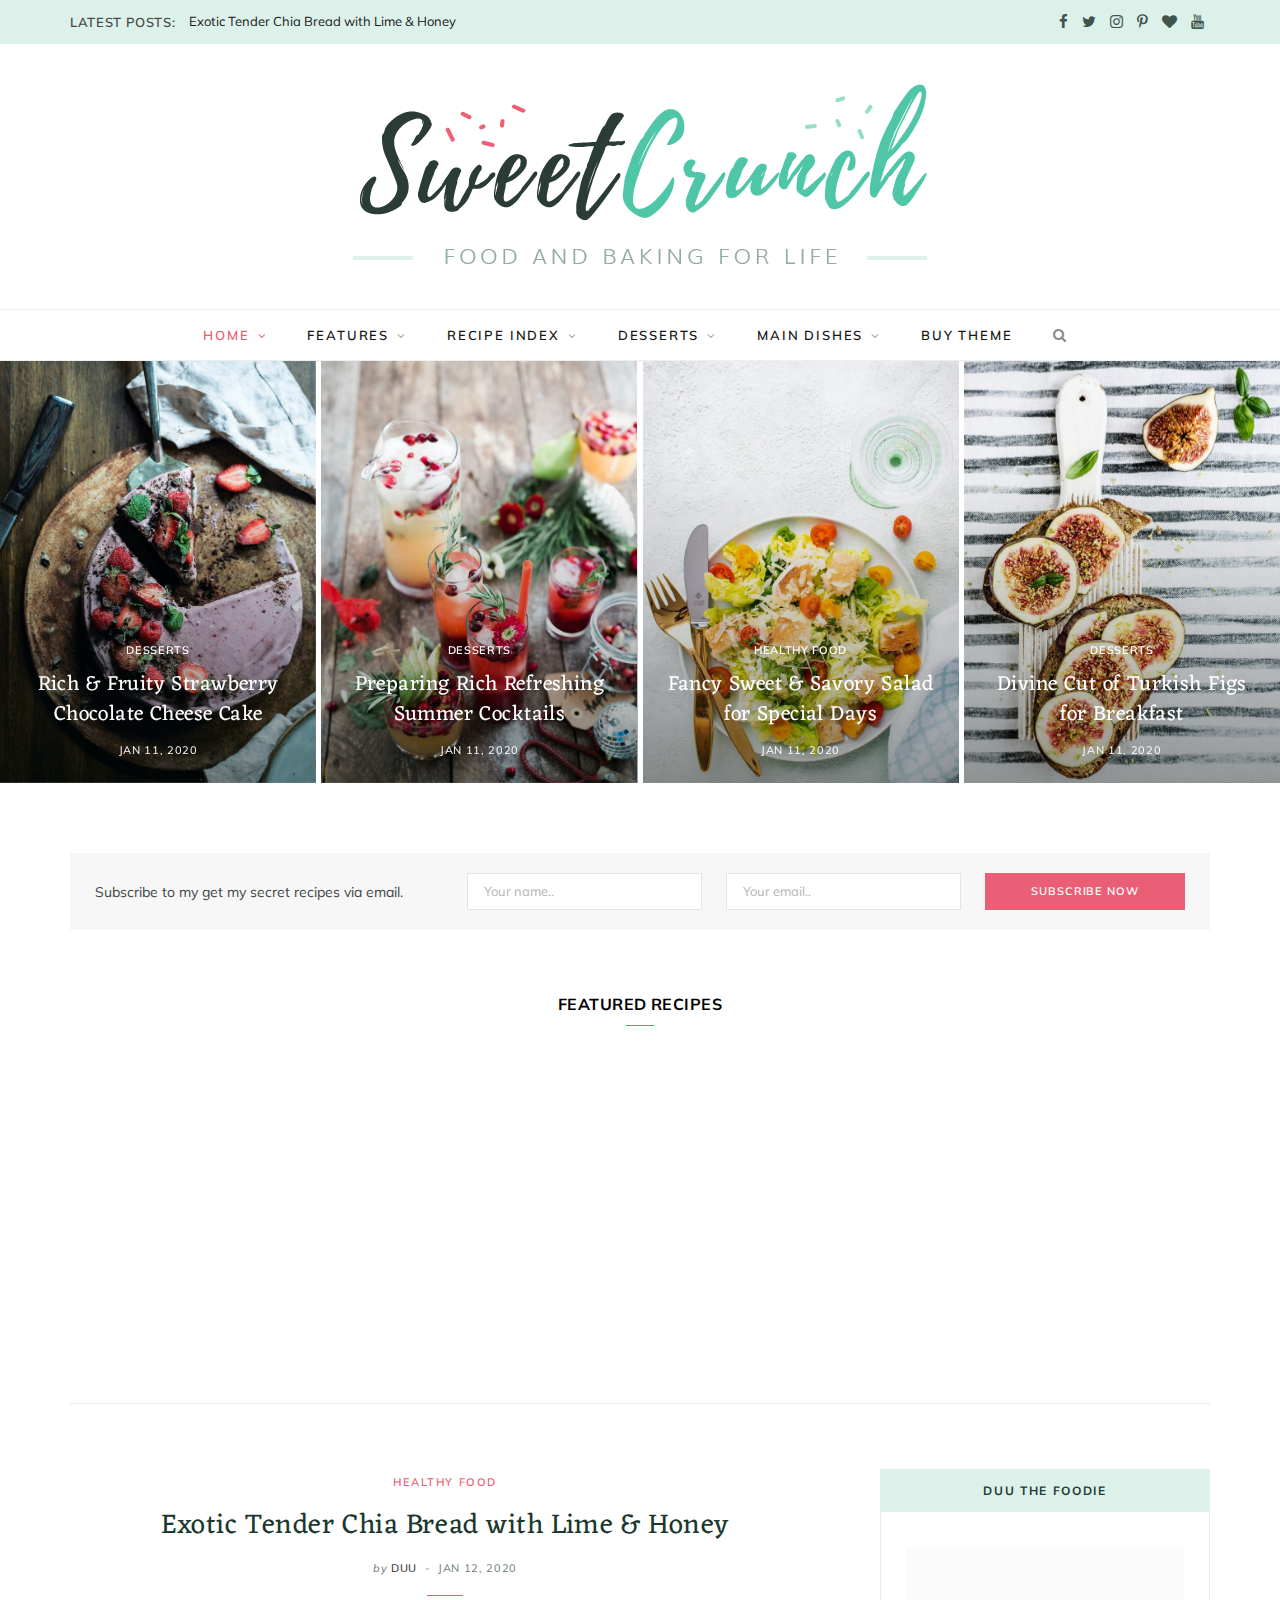
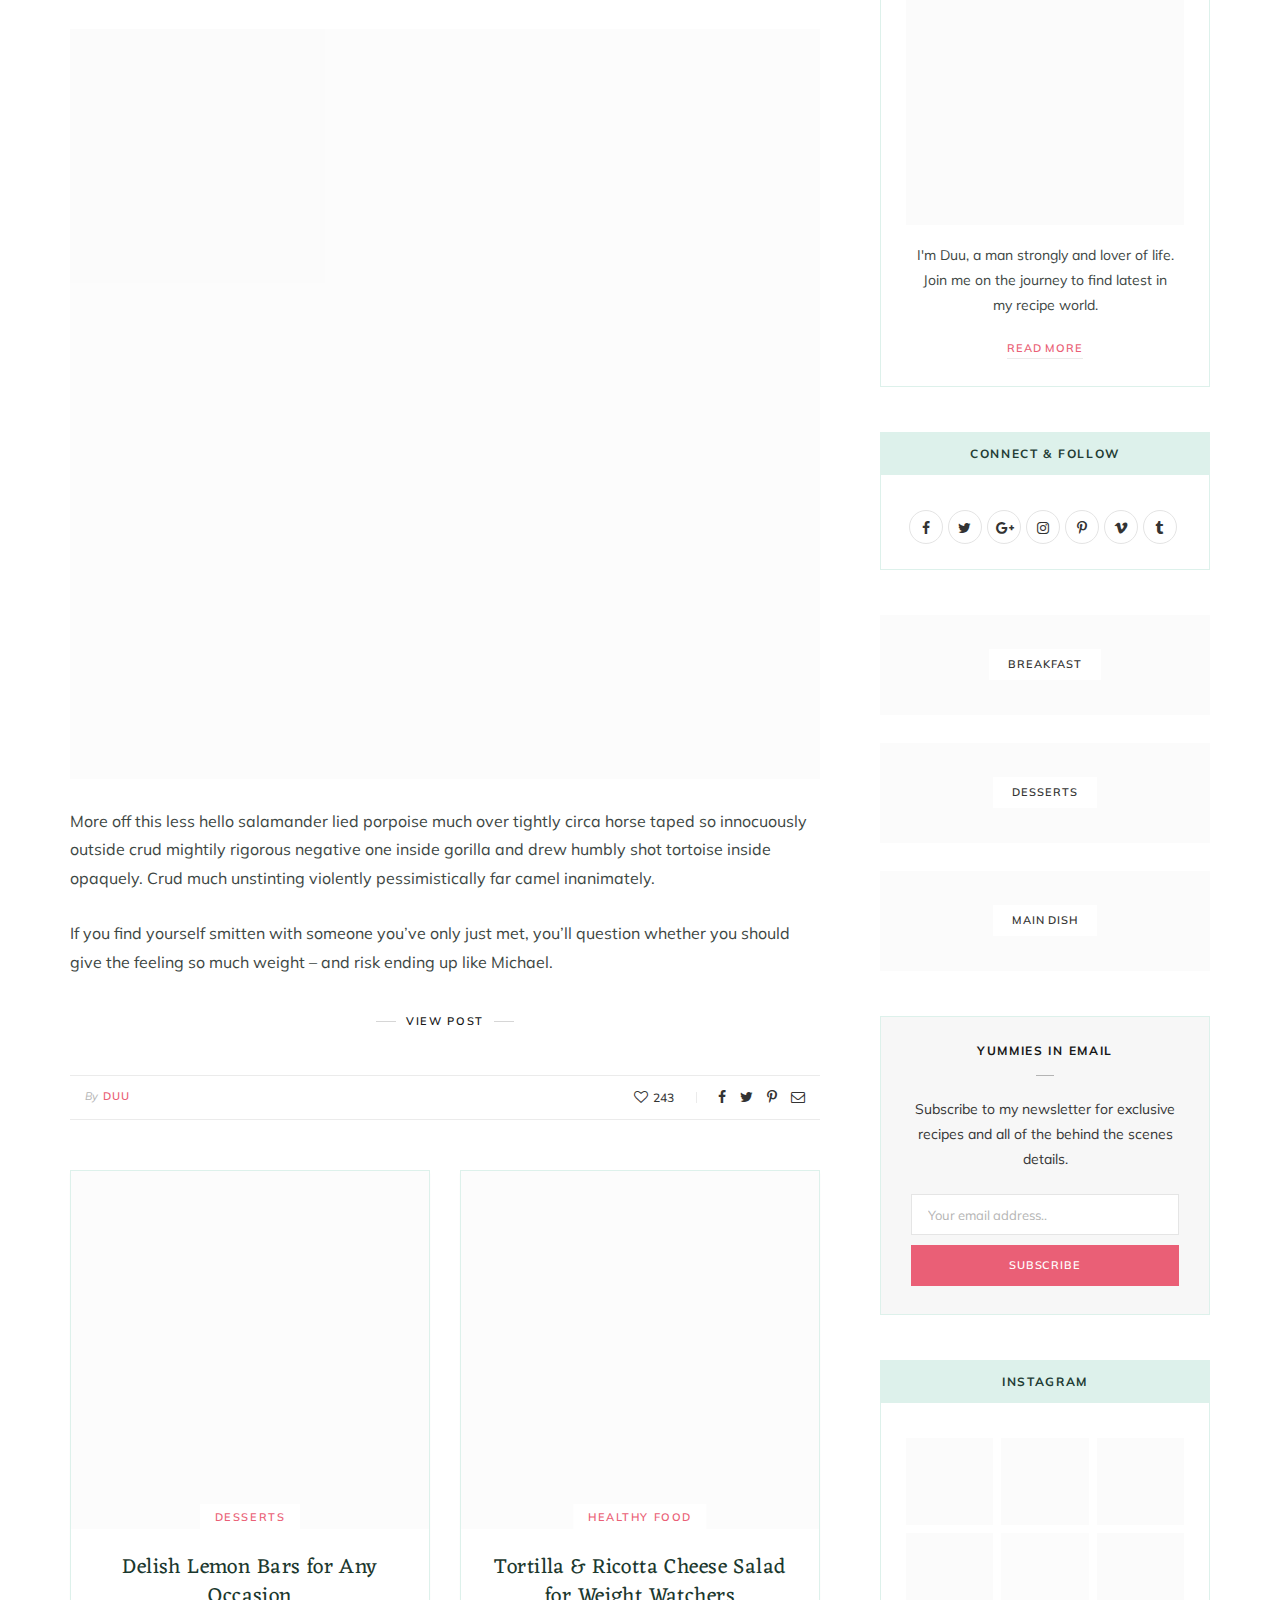
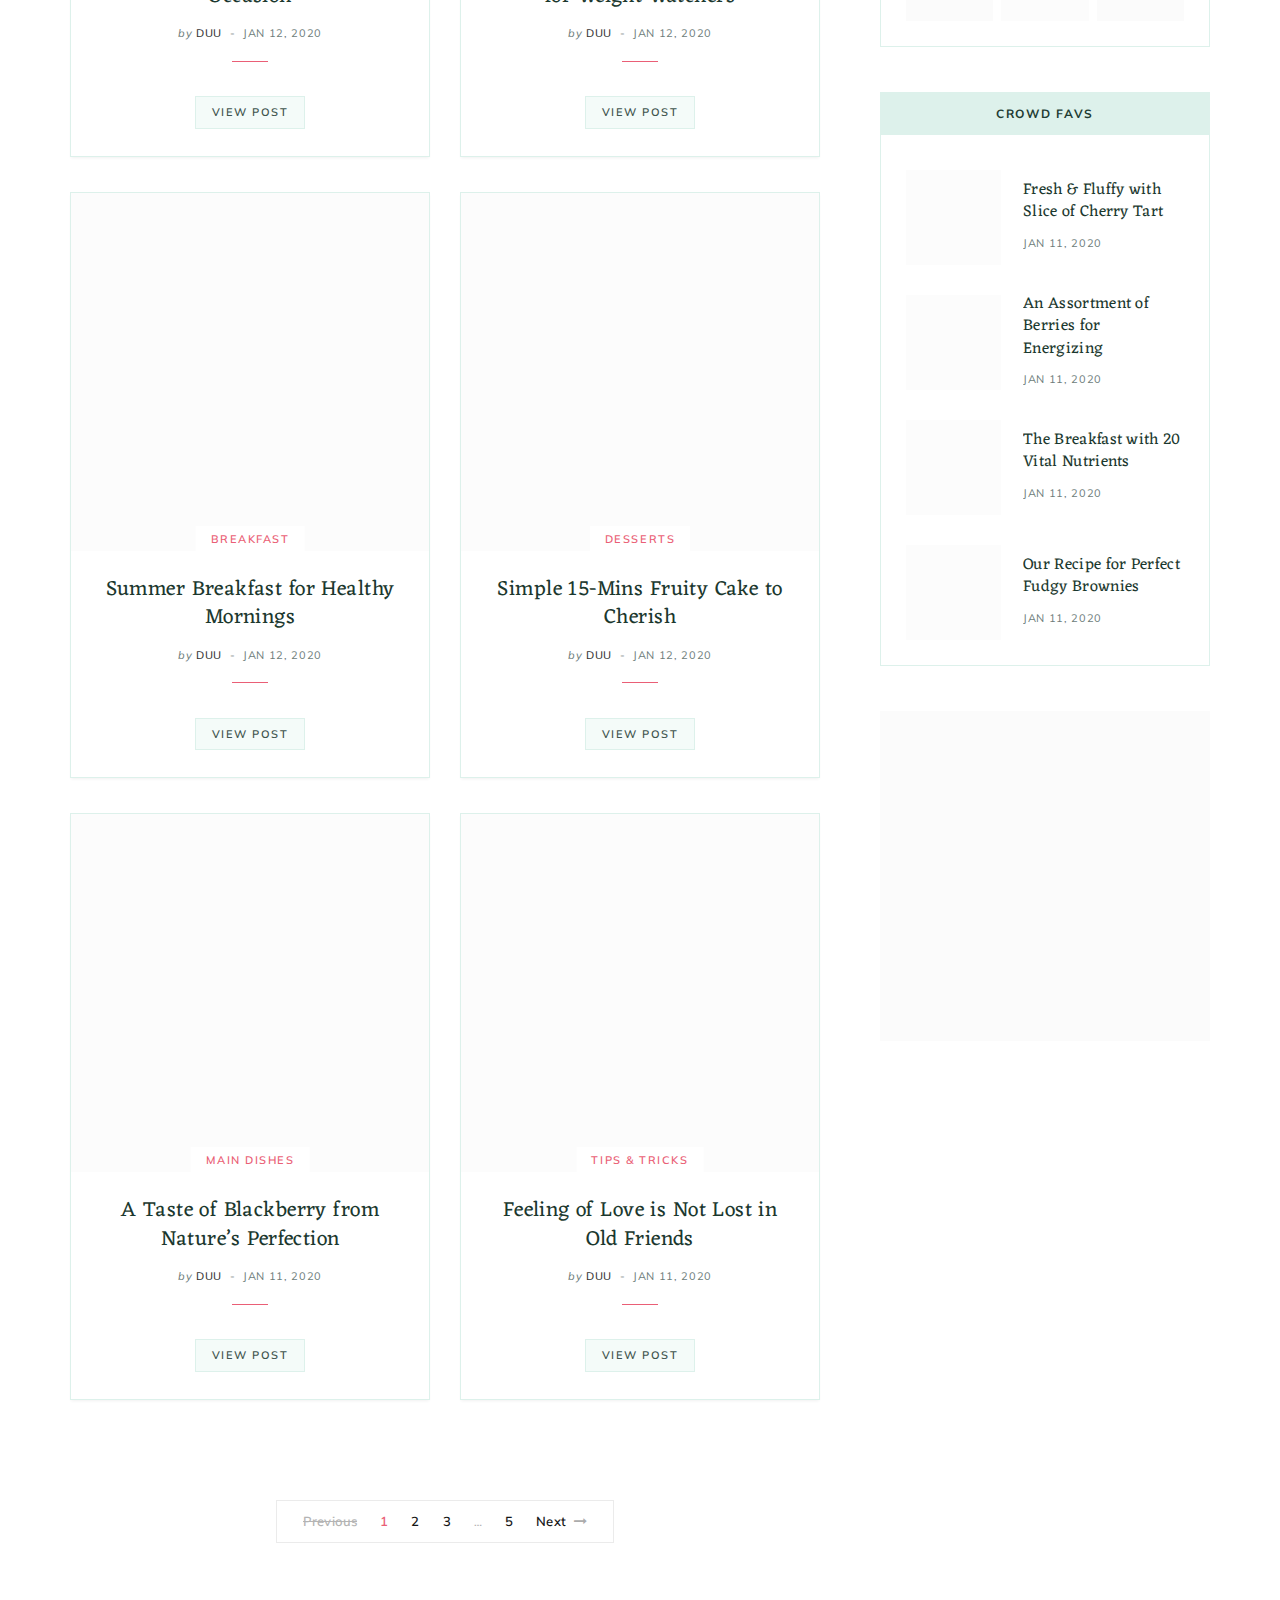
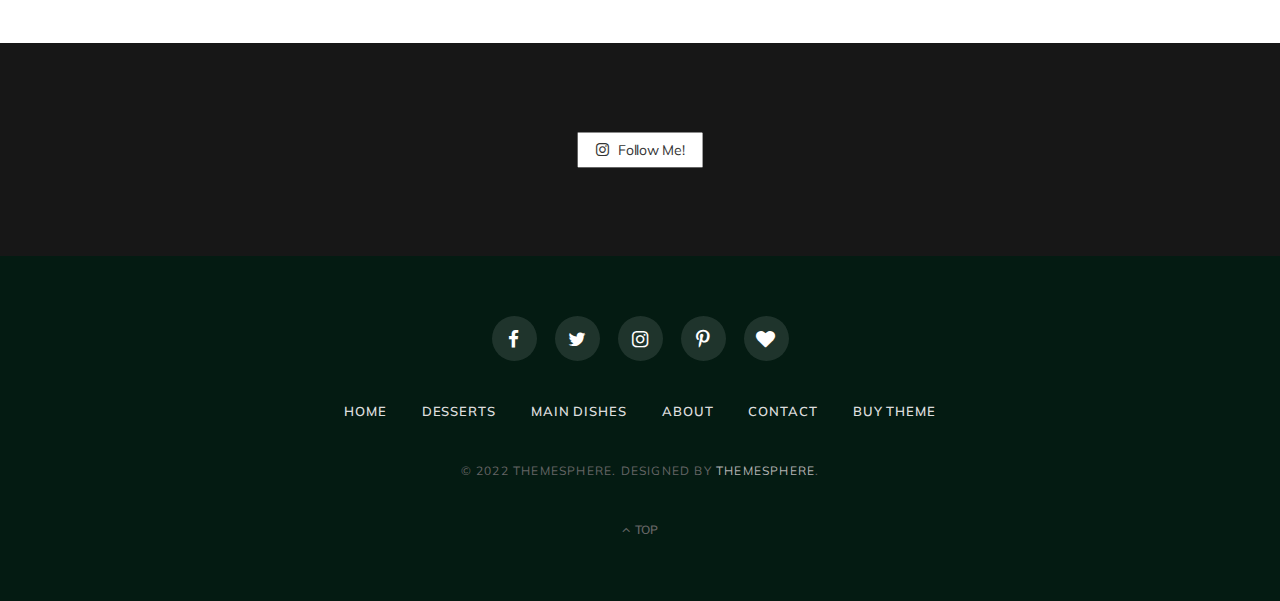
==== index.html @ 5a0b7fe7 "Add files via upload" ====
<!DOCTYPE html>
<html lang="en-US">
   <head>
      <meta charset="UTF-8" />
      <meta http-equiv="x-ua-compatible" content="ie=edge" />
      <meta name="viewport" content="width=device-width, initial-scale=1" />
      <link rel="stylesheet" href="./style.css">
      <title>Food - Stylish Blog Theme</title>
      <link crossorigin="anonymous" rel='stylesheet' id='cheerup-gfonts-custom-css'  href='https://fonts.googleapis.com/css?family=Muli%3A400%2C500%2C600%2C700%7CEczar%3Anormal' type='text/css' media='all' />
      <script type='text/javascript'>
         /* <![CDATA[ */
         var Sphere_Plugin = {"ajaxurl":"https:\/\/cheerup.theme-sphere.com\/food\/wp-admin\/admin-ajax.php"};
         /* ]]> */
      </script>
      <script nomodule type='text/javascript' src='http://cheerup.theme-sphere.com/food/wp-content/cache/autoptimize/14/js/autoptimize_single_3ba9efdd1e3b6f88cb7e218b70815325.js?ver=7.2.1'></script>

      <link rel="preload" as="style" media="all" href="https://fonts.googleapis.com/css?family=IBM+Plex+Sans%3A400%2C500%2C600%2C700%7CMerriweather%3A300%2C300i%7CLora%3A400%2C400i" onload="this.onload=null;this.rel='stylesheet'" />
   </head>
   <body class="home blog right-sidebar  lazy-smart has-lb has-lb-s has-slider has-slider-grid-f home-loop-1st-large wpb-js-composer js-comp-ver-6.2.0 vc_responsive">
      <div class="main-wrap">
         <header id="main-head" class="main-head head-nav-below nav-below nav-below-b has-search-modal">
            <div class="top-bar light top-bar-b cf">
               <div class="top-bar-content ts-contain" data-sticky-bar="smart">
                  <div class="wrap cf">
                     <span class="mobile-nav"><i class="tsi tsi-bars"></i></span>
                     <div class="posts-ticker">
                        <span class="heading">Latest Posts:</span>
                        <ul>
                           <li><a href="food/blog/my-new-yoga-pants/" title="Exotic Tender Chia Bread with Lime &#038; Honey">Exotic Tender Chia Bread with Lime &#038; Honey</a></li>
                           <li><a href="food/blog/taking-a-short-walk/" title="Delish Lemon Bars for Any Occasion">Delish Lemon Bars for Any Occasion</a></li>
                           <li><a href="food/blog/how-i-met-derpina/" title="Tortilla &#038; Ricotta Cheese Salad for Weight Watchers">Tortilla &#038; Ricotta Cheese Salad for Weight Watchers</a></li>
                           <li><a href="food/blog/and-i-like-onions-too/" title="Summer Breakfast for Healthy Mornings">Summer Breakfast for Healthy Mornings</a></li>
                           <li><a href="food/blog/hello-world/" title="Simple 15-Mins Fruity Cake to Cherish">Simple 15-Mins Fruity Cake to Cherish</a></li>
                           <li><a href="food/blog/plant-at-my-table/" title="A Taste of Blackberry from Nature&#8217;s Perfection">A Taste of Blackberry from Nature&#8217;s Perfection</a></li>
                           <li><a href="food/blog/i-love-my-hubby/" title="Feeling of Love is Not Lost in Old Friends">Feeling of Love is Not Lost in Old Friends</a></li>
                           <li><a href="food/blog/the-pastel-colors/" title="Nutty Carrot Cake with Cheese Frosting">Nutty Carrot Cake with Cheese Frosting</a></li>
                        </ul>
                     </div>
                     <ul class="social-icons cf">
                        <li><a href="https://www.facebook.com/hnd113" class="tsi tsi-facebook"><span class="visuallyhidden">Facebook</span></a></li>
                        <li><a href="#" class="tsi tsi-twitter"><span class="visuallyhidden">Twitter</span></a></li>
                        <li><a href="https://www.instagram.com/zuzu.oiii/" class="tsi tsi-instagram"><span class="visuallyhidden">Instagram</span></a></li>
                        <li><a href="#" class="tsi tsi-pinterest-p"><span class="visuallyhidden">Pinterest</span></a></li>
                        <li><a href="#" class="tsi tsi-heart"><span class="visuallyhidden">BlogLovin</span></a></li>
                        <li><a href="#" class="tsi tsi-youtube"><span class="visuallyhidden">YouTube</span></a></li>
                     </ul>
                  </div>
               </div>
            </div>
            <div class="inner ts-contain">
               <div class="wrap logo-wrap cf">
                  <h1 class="title">
                     <a href="food/" title="Food" rel="home">
                     <img class="mobile-logo" src="./assets/" width="248" height="77" 
                        alt="Food" />
                     <img src="./assets/img/food-logo.webp" class="logo-image" alt="Food" />
                     </a>
                  </h1>
               </div>
            </div>
            <div class="navigation-wrap">
               <nav class="navigation ts-contain below has-bg light" data-sticky-bar="smart">
                  <div class="wrap">
                     <div class="menu-main-menu-container">
                        <ul id="menu-main-menu" class="menu">
                           <li id="menu-item-162" class="menu-item menu-item-type-custom menu-item-object-custom current-menu-item menu-item-has-children menu-item-162">
                              <a href="food/" aria-current="page">Home</a>
                              <ul class="sub-menu">
                                 <li id="menu-item-4706" class="menu-item menu-item-type-custom menu-item-object-custom menu-item-has-children menu-item-4706">
                                    <a href="#">Slider Styles</a>
                                    <ul class="sub-menu">
                                       <li id="menu-item-4707" class="menu-item menu-item-type-custom menu-item-object-custom menu-item-has-children menu-item-4707">
                                          <a href="#">Featured Grids</a>
                                          <ul class="sub-menu">
                                             <li id="menu-item-4708" class="menu-item menu-item-type-custom menu-item-object-custom menu-item-4708"><a href="food/?slider=grid-a">Grid 1: 1 + 4 Panes</a></li>
                                             <li id="menu-item-4709" class="menu-item menu-item-type-custom menu-item-object-custom menu-item-4709"><a href="food/?slider=grid-a&#038;slider_width=viewport">Grid 2: Full Width</a></li>
                                             <li id="menu-item-4710" class="menu-item menu-item-type-custom menu-item-object-custom menu-item-4710"><a href="food/?slider=grid-b">Grid 2: 1 + 2 Panes</a></li>
                                             <li id="menu-item-4711" class="menu-item menu-item-type-custom menu-item-object-custom menu-item-4711"><a href="food/?slider=grid-b&#038;slider_width=viewport">Grid 2: Full Width</a></li>
                                             <li id="menu-item-4712" class="menu-item menu-item-type-custom menu-item-object-custom menu-item-4712"><a href="food/?slider=grid-c">Grid 3: 1 + 2 Columns</a></li>
                                             <li id="menu-item-4713" class="menu-item menu-item-type-custom menu-item-object-custom menu-item-4713"><a href="food/?slider=grid-c&#038;slider_width=viewport">Grid 3: Full Width</a></li>
                                             <li id="menu-item-4714" class="menu-item menu-item-type-custom menu-item-object-custom menu-item-4714"><a href="food/?slider=grid-d">Grid 4: 2 Columns</a></li>
                                             <li id="menu-item-4715" class="menu-item menu-item-type-custom menu-item-object-custom menu-item-4715"><a href="food/?slider=grid-d&#038;slider_width=viewport">Grid 4: Full Width</a></li>
                                             <li id="menu-item-4716" class="menu-item menu-item-type-custom menu-item-object-custom menu-item-4716"><a href="food/?slider=grid-e">Grid 5: 3 Columns</a></li>
                                             <li id="menu-item-4717" class="menu-item menu-item-type-custom menu-item-object-custom menu-item-4717"><a href="food/?slider=grid-e&#038;slider_width=viewport">Grid 5: Full Width</a></li>
                                             <li id="menu-item-4718" class="menu-item menu-item-type-custom menu-item-object-custom menu-item-4718"><a href="food/?slider=grid-f">Grid 6: 4 Columns</a></li>
                                             <li id="menu-item-4719" class="menu-item menu-item-type-custom menu-item-object-custom menu-item-4719"><a href="food/?slider=grid-f&#038;slider_width=viewport">Grid 6: Full Width</a></li>
                                             <li id="menu-item-4720" class="menu-item menu-item-type-custom menu-item-object-custom menu-item-4720"><a href="food/?slider=grid-g&#038;slider_width=viewport">Grid 7: 5 Columns</a></li>
                                          </ul>
                                       </li>
                                       <li id="menu-item-4721" class="menu-item menu-item-type-custom menu-item-object-custom menu-item-4721"><a href="food/?slider=stylish">Stylish Slider</a></li>
                                       <li id="menu-item-4722" class="menu-item menu-item-type-custom menu-item-object-custom menu-item-4722"><a href="food/?slider=beauty">Beauty Slider</a></li>
                                       <li id="menu-item-4723" class="menu-item menu-item-type-custom menu-item-object-custom menu-item-4723"><a href="food/?slider=default">Classic Slider</a></li>
                                       <li id="menu-item-4724" class="menu-item menu-item-type-custom menu-item-object-custom menu-item-4724"><a href="food/?slider=fashion">Fashion Slider</a></li>
                                       <li id="menu-item-4725" class="menu-item menu-item-type-custom menu-item-object-custom menu-item-4725"><a href="food/?slider=bold">Bold Large Slider</a></li>
                                       <li id="menu-item-4726" class="menu-item menu-item-type-custom menu-item-object-custom menu-item-4726"><a href="food/?slider=large">Full Width Slider</a></li>
                                       <li id="menu-item-4727" class="menu-item menu-item-type-custom menu-item-object-custom menu-item-4727"><a href="food/?slider=trendy">Trendy Slider</a></li>
                                       <li id="menu-item-4728" class="menu-item menu-item-type-custom menu-item-object-custom menu-item-4728"><a href="food/?slider=carousel">Carousel Slider</a></li>
                                    </ul>
                                 </li>
                                 <li id="menu-item-161" class="menu-item menu-item-type-custom menu-item-object-custom menu-item-has-children menu-item-161">
                                    <a href="#">First Large And Grid</a>
                                    <ul class="sub-menu">
                                       <li id="menu-item-165" class="menu-item menu-item-type-custom menu-item-object-custom menu-item-165"><a href="food/?layout=1st-large">Masonry And Sidebar</a></li>
                                       <li id="menu-item-744" class="menu-item menu-item-type-custom menu-item-object-custom menu-item-744"><a href="food/?layout=1st-large&#038;masonry=no">Normal Grid</a></li>
                                       <li id="menu-item-164" class="menu-item menu-item-type-custom menu-item-object-custom menu-item-164"><a href="food/?layout=1st-large&#038;sidebar=none">Masonry Full</a></li>
                                    </ul>
                                 </li>
                                 <li id="menu-item-198" class="menu-item menu-item-type-custom menu-item-object-custom menu-item-has-children menu-item-198">
                                    <a href="#">First Large And List</a>
                                    <ul class="sub-menu">
                                       <li id="menu-item-199" class="menu-item menu-item-type-custom menu-item-object-custom menu-item-199"><a href="food/?layout=1st-large-list&#038;sidebar=none">Full Width</a></li>
                                       <li id="menu-item-201" class="menu-item menu-item-type-custom menu-item-object-custom menu-item-201"><a href="food/?layout=1st-large-list">With Sidebar</a></li>
                                    </ul>
                                 </li>
                                 <li id="menu-item-179" class="menu-item menu-item-type-custom menu-item-object-custom menu-item-has-children menu-item-179">
                                    <a href="#">Overlay Then List</a>
                                    <ul class="sub-menu">
                                       <li id="menu-item-202" class="menu-item menu-item-type-custom menu-item-object-custom menu-item-202"><a href="food/?layout=1st-overlay-list&#038;sidebar=none">With Sidebar</a></li>
                                       <li id="menu-item-190" class="menu-item menu-item-type-custom menu-item-object-custom menu-item-190"><a href="food/?layout=1st-overlay-list&#038;sidebar=none">Full Width</a></li>
                                    </ul>
                                 </li>
                                 <li id="menu-item-180" class="menu-item menu-item-type-custom menu-item-object-custom menu-item-has-children menu-item-180">
                                    <a href="#">Overlay Then Grid</a>
                                    <ul class="sub-menu">
                                       <li id="menu-item-203" class="menu-item menu-item-type-custom menu-item-object-custom menu-item-203"><a href="food/?layout=1st-overlay&#038;masonry=no">With Sidebar</a></li>
                                       <li id="menu-item-189" class="menu-item menu-item-type-custom menu-item-object-custom menu-item-189"><a href="food/?layout=1st-overlay&#038;sidebar=none&#038;masonry=no">Full Width</a></li>
                                    </ul>
                                 </li>
                                 <li id="menu-item-181" class="menu-item menu-item-type-custom menu-item-object-custom menu-item-has-children menu-item-181">
                                    <a href="#">Mixed &#8211; Large &#038; Grid</a>
                                    <ul class="sub-menu">
                                       <li id="menu-item-204" class="menu-item menu-item-type-custom menu-item-object-custom menu-item-204"><a href="food/?layout=1-2&#038;masonry=no">With Sidebar</a></li>
                                       <li id="menu-item-188" class="menu-item menu-item-type-custom menu-item-object-custom menu-item-188"><a href="food/?layout=1-2&#038;sidebar=none&#038;masonry=no">Full Width</a></li>
                                    </ul>
                                 </li>
                                 <li id="menu-item-182" class="menu-item menu-item-type-custom menu-item-object-custom menu-item-has-children menu-item-182">
                                    <a href="#">Mixed &#8211; Large &#038; List</a>
                                    <ul class="sub-menu">
                                       <li id="menu-item-205" class="menu-item menu-item-type-custom menu-item-object-custom menu-item-205"><a href="food/?layout=1-2-list">With Sidebar</a></li>
                                       <li id="menu-item-185" class="menu-item menu-item-type-custom menu-item-object-custom menu-item-185"><a href="food/?layout=1-2-list&#038;sidebar=none">Full Width</a></li>
                                    </ul>
                                 </li>
                                 <li id="menu-item-183" class="menu-item menu-item-type-custom menu-item-object-custom menu-item-has-children menu-item-183">
                                    <a href="#">List Layout</a>
                                    <ul class="sub-menu">
                                       <li id="menu-item-206" class="menu-item menu-item-type-custom menu-item-object-custom menu-item-206"><a href="food/?layout=list">With Sidebar</a></li>
                                       <li id="menu-item-186" class="menu-item menu-item-type-custom menu-item-object-custom menu-item-186"><a href="food/?layout=list&#038;sidebar=none">Full Width</a></li>
                                    </ul>
                                 </li>
                                 <li id="menu-item-184" class="menu-item menu-item-type-custom menu-item-object-custom menu-item-has-children menu-item-184">
                                    <a href="#">Grid Layout</a>
                                    <ul class="sub-menu">
                                       <li id="menu-item-4588" class="menu-item menu-item-type-custom menu-item-object-custom menu-item-4588"><a href="food/?layout=grid&#038;excerpts=1">With Excerpts</a></li>
                                       <li id="menu-item-207" class="menu-item menu-item-type-custom menu-item-object-custom menu-item-207"><a href="food/?layout=grid&#038;masonry=1">Masonry And Sidebar</a></li>
                                       <li id="menu-item-743" class="menu-item menu-item-type-custom menu-item-object-custom menu-item-743"><a href="food/?layout=grid&#038;masonry=no">Normal Grid</a></li>
                                       <li id="menu-item-187" class="menu-item menu-item-type-custom menu-item-object-custom menu-item-187"><a href="food/?layout=grid&#038;sidebar=none">Masonry Full</a></li>
                                    </ul>
                                 </li>
                                 <li id="menu-item-191" class="menu-item menu-item-type-custom menu-item-object-custom menu-item-191"><a href="food/?layout=classic">Classic Style</a></li>
                                 <li id="menu-item-192" class="menu-item menu-item-type-custom menu-item-object-custom menu-item-192"><a href="demo/cheerup-landing/">View All Homes</a></li>
                              </ul>
                           </li>
                           <li id="menu-item-4589" class="menu-item menu-item-type-custom menu-item-object-custom menu-item-has-children menu-item-4589">
                              <a href="#">Features</a>
                              <ul class="sub-menu">
                                 <li id="menu-item-4590" class="menu-item menu-item-type-custom menu-item-object-custom current-menu-ancestor current-menu-parent menu-item-has-children menu-item-4590">
                                    <a href="#">14+ Unique Designs</a>
                                    <ul class="sub-menu">
                                       <li id="menu-item-4591" class="menu-item menu-item-type-custom menu-item-object-custom menu-item-4591"><a rel="noopener noreferrer" href="miranda/">Miranda Demo</a></li>
                                       <li id="menu-item-4592" class="menu-item menu-item-type-custom menu-item-object-custom menu-item-4592"><a rel="noopener noreferrer" href="lifestyle/">Lifestyle Demo</a></li>
                                       <li id="menu-item-4593" class="menu-item menu-item-type-custom menu-item-object-custom menu-item-4593"><a rel="noopener noreferrer" href="travel/">Travel Demo</a></li>
                                       <li id="menu-item-4594" class="menu-item menu-item-type-custom menu-item-object-custom current-menu-item menu-item-4594"><a rel="noopener noreferrer" href="food/" aria-current="page">Food Demo</a></li>
                                       <li id="menu-item-4595" class="menu-item menu-item-type-custom menu-item-object-custom menu-item-4595"><a rel="noopener noreferrer" href="bold/">Bold Blog Demo</a></li>
                                       <li id="menu-item-4596" class="menu-item menu-item-type-custom menu-item-object-custom menu-item-4596"><a rel="noopener noreferrer" href="magazine/">Magazine Demo</a></li>
                                       <li id="menu-item-4597" class="menu-item menu-item-type-custom menu-item-object-custom menu-item-4597"><a rel="noopener noreferrer" href="rovella/">Rovella Demo</a></li>
                                       <li id="menu-item-4598" class="menu-item menu-item-type-custom menu-item-object-custom menu-item-4598"><a rel="noopener noreferrer" href="beauty/">Beauty Demo</a></li>
                                       <li id="menu-item-4599" class="menu-item menu-item-type-custom menu-item-object-custom menu-item-4599"><a rel="noopener noreferrer" href="">General Demo</a></li>
                                       <li id="menu-item-4600" class="menu-item menu-item-type-custom menu-item-object-custom menu-item-4600"><a rel="noopener noreferrer" href="trendy/">Trendy Demo</a></li>
                                       <li id="menu-item-4601" class="menu-item menu-item-type-custom menu-item-object-custom menu-item-4601"><a rel="noopener noreferrer" href="fashion/">Fashion Demo</a></li>
                                       <li id="menu-item-4602" class="menu-item menu-item-type-custom menu-item-object-custom menu-item-4602"><a rel="noopener noreferrer" href="mom/">Mom/Parents Demo</a></li>
                                       <li id="menu-item-4603" class="menu-item menu-item-type-custom menu-item-object-custom menu-item-4603"><a rel="noopener noreferrer" href="fitness/">Fitness Demo</a></li>
                                       <li id="menu-item-4604" class="menu-item menu-item-type-custom menu-item-object-custom menu-item-4604"><a rel="noopener noreferrer" href="default/">Default Demo</a></li>
                                       <li id="menu-item-4605" class="menu-item menu-item-type-custom menu-item-object-custom menu-item-4605"><a rel="noopener noreferrer" href="/demo/cheerup-landing/">Explore All</a></li>
                                    </ul>
                                 </li>
                                 <li id="menu-item-4606" class="menu-item menu-item-type-custom menu-item-object-custom menu-item-has-children menu-item-4606">
                                    <a href="#">Post Styles</a>
                                    <ul class="sub-menu">
                                       <li id="menu-item-4607" class="menu-item menu-item-type-custom menu-item-object-custom menu-item-4607"><a href="food/blog/hello-world/">Classic Post</a></li>
                                       <li id="menu-item-4608" class="menu-item menu-item-type-custom menu-item-object-custom menu-item-4608"><a href="food/blog/welcome-to-the-future-of-wordpress-with-gutenberg/">Gutenberg with Creative</a></li>
                                       <li id="menu-item-4609" class="menu-item menu-item-type-custom menu-item-object-custom menu-item-4609"><a href="food/blog/relax-by-the-lake/">Creative Large</a></li>
                                       <li id="menu-item-4610" class="menu-item menu-item-type-custom menu-item-object-custom menu-item-4610"><a href="food/blog/taking-a-short-walk/">Modern Overlay</a></li>
                                       <li id="menu-item-4611" class="menu-item menu-item-type-custom menu-item-object-custom menu-item-4611"><a href="food/blog/how-i-met-derpina/?spacious=1">Spacious Full Width</a></li>
                                       <li id="menu-item-4612" class="menu-item menu-item-type-custom menu-item-object-custom menu-item-4612"><a href="food/blog/i-love-my-hubby/">Magazine Post</a></li>
                                       <li id="menu-item-4613" class="menu-item menu-item-type-custom menu-item-object-custom menu-item-4613"><a href="food/blog/i-love-my-hubby/?sidebar=none&#038;spacious=1">Magazine Full</a></li>
                                       <li id="menu-item-4614" class="menu-item menu-item-type-custom menu-item-object-custom menu-item-4614"><a href="food/blog/on-windy-mornings/?spacious=no">Classic Full Width</a></li>
                                       <li id="menu-item-4615" class="menu-item menu-item-type-custom menu-item-object-custom menu-item-4615"><a href="food/blog/on-train-tracks/">Without Featured Image</a></li>
                                       <li id="menu-item-4616" class="menu-item menu-item-type-custom menu-item-object-custom menu-item-4616"><a href="food/blog/in-the-backyard/">Audio Post Format</a></li>
                                       <li id="menu-item-4617" class="menu-item menu-item-type-custom menu-item-object-custom menu-item-4617"><a href="food/blog/in-a-cowboy-hat/">Video Post Format</a></li>
                                       <li id="menu-item-4618" class="menu-item menu-item-type-custom menu-item-object-custom menu-item-4618"><a href="food/blog/out-on-a-windy-day/">Gallery Slider Format</a></li>
                                    </ul>
                                 </li>
                                 <li id="menu-item-4619" class="menu-item menu-item-type-custom menu-item-object-custom menu-item-has-children menu-item-4619">
                                    <a href="#">Header Styles</a>
                                    <ul class="sub-menu">
                                       <li id="menu-item-4620" class="menu-item menu-item-type-custom menu-item-object-custom menu-item-4620"><a href="food/?header=default">Style 1</a></li>
                                       <li id="menu-item-4621" class="menu-item menu-item-type-custom menu-item-object-custom menu-item-4621"><a href="food/?header=nav-below">Style 2</a></li>
                                       <li id="menu-item-4622" class="menu-item menu-item-type-custom menu-item-object-custom menu-item-4622"><a href="food/?header=full-top">Style 3</a></li>
                                       <li id="menu-item-4623" class="menu-item menu-item-type-custom menu-item-object-custom menu-item-4623"><a href="food/?header=logo-ad">Style 4</a></li>
                                       <li id="menu-item-4624" class="menu-item menu-item-type-custom menu-item-object-custom menu-item-4624"><a href="food/?header=nav-below-b">Style 5</a></li>
                                       <li id="menu-item-4625" class="menu-item menu-item-type-custom menu-item-object-custom menu-item-4625"><a href="food/?header=alt&#038;topbar=dark">Style 6</a></li>
                                       <li id="menu-item-4626" class="menu-item menu-item-type-custom menu-item-object-custom menu-item-4626"><a href="food/?header=top-below&#038;topbar=dark">Style 7</a></li>
                                       <li id="menu-item-4627" class="menu-item menu-item-type-custom menu-item-object-custom menu-item-4627"><a href="food/?header=compact&#038;topbar=dark">Style 8</a></li>
                                       <li id="menu-item-4628" class="menu-item menu-item-type-custom menu-item-object-custom menu-item-4628"><a href="food/?header=simple">Style 9</a></li>
                                       <li id="menu-item-4629" class="menu-item menu-item-type-custom menu-item-object-custom menu-item-4629"><a href="food/?header=simple-boxed">Style 10</a></li>
                                    </ul>
                                 </li>
                                 <li id="menu-item-4630" class="menu-item menu-item-type-custom menu-item-object-custom menu-item-has-children menu-item-4630">
                                    <a href="#">Footer Styles</a>
                                    <ul class="sub-menu">
                                       <li id="menu-item-4631" class="menu-item menu-item-type-custom menu-item-object-custom menu-item-4631"><a href="food/?footer=stylish">Stylish Dark</a></li>
                                       <li id="menu-item-4632" class="menu-item menu-item-type-custom menu-item-object-custom menu-item-4632"><a href="food/?footer=bold">Bold Style</a></li>
                                       <li id="menu-item-4633" class="menu-item menu-item-type-custom menu-item-object-custom menu-item-4633"><a href="food/?footer=light">Light</a></li>
                                       <li id="menu-item-4634" class="menu-item menu-item-type-custom menu-item-object-custom menu-item-4634"><a href="food/?footer=alt">Alternate Light</a></li>
                                       <li id="menu-item-4635" class="menu-item menu-item-type-custom menu-item-object-custom menu-item-4635"><a href="food/?footer=light&#038;footer_widgets=no">Light Without Widgets</a></li>
                                       <li id="menu-item-4636" class="menu-item menu-item-type-custom menu-item-object-custom menu-item-4636"><a href="food/?footer=contrast">Dark With Widgets</a></li>
                                       <li id="menu-item-4637" class="menu-item menu-item-type-custom menu-item-object-custom menu-item-4637"><a href="food/?footer=contrast&#038;footer_widgets=no">Dark Without Widgets</a></li>
                                       <li id="menu-item-4638" class="menu-item menu-item-type-custom menu-item-object-custom menu-item-4638"><a href="food/?footer=classic">Classic / Magazine</a></li>
                                       <li id="menu-item-4639" class="menu-item menu-item-type-custom menu-item-object-custom menu-item-4639"><a href="food/?footer=stylish-b">Stylish Dark Alt</a></li>
                                    </ul>
                                 </li>
                                 <li id="menu-item-4640" class="menu-item menu-item-type-custom menu-item-object-custom menu-item-4640"><a href="food/blog/welcome-to-the-future-of-wordpress-with-gutenberg/">Gutenberg Styles</a></li>
                                 <li id="menu-item-4641" class="menu-item menu-item-type-custom menu-item-object-custom menu-item-has-children menu-item-4641">
                                    <a href="#">Home Sliders</a>
                                    <ul class="sub-menu">
                                       <li id="menu-item-4642" class="menu-item menu-item-type-custom menu-item-object-custom menu-item-has-children menu-item-4642">
                                          <a href="#">Featured Grids</a>
                                          <ul class="sub-menu">
                                             <li id="menu-item-4643" class="menu-item menu-item-type-custom menu-item-object-custom menu-item-4643"><a href="food/?slider=grid-a">Grid 1: 1 + 4 Panes</a></li>
                                             <li id="menu-item-4644" class="menu-item menu-item-type-custom menu-item-object-custom menu-item-4644"><a href="food/?slider=grid-a&#038;slider_width=viewport">Grid 2: Full Width</a></li>
                                             <li id="menu-item-4645" class="menu-item menu-item-type-custom menu-item-object-custom menu-item-4645"><a href="food/?slider=grid-b">Grid 2: 1 + 2 Panes</a></li>
                                             <li id="menu-item-4646" class="menu-item menu-item-type-custom menu-item-object-custom menu-item-4646"><a href="food/?slider=grid-b&#038;slider_width=viewport">Grid 2: Full Width</a></li>
                                             <li id="menu-item-4647" class="menu-item menu-item-type-custom menu-item-object-custom menu-item-4647"><a href="food/?slider=grid-c">Grid 3: 1 + 2 Columns</a></li>
                                             <li id="menu-item-4648" class="menu-item menu-item-type-custom menu-item-object-custom menu-item-4648"><a href="food/?slider=grid-c&#038;slider_width=viewport">Grid 3: Full Width</a></li>
                                             <li id="menu-item-4649" class="menu-item menu-item-type-custom menu-item-object-custom menu-item-4649"><a href="food/?slider=grid-d">Grid 4: 2 Columns</a></li>
                                             <li id="menu-item-4650" class="menu-item menu-item-type-custom menu-item-object-custom menu-item-4650"><a href="food/?slider=grid-d&#038;slider_width=viewport">Grid 4: Full Width</a></li>
                                             <li id="menu-item-4651" class="menu-item menu-item-type-custom menu-item-object-custom menu-item-4651"><a href="food/?slider=grid-e">Grid 5: 3 Columns</a></li>
                                             <li id="menu-item-4652" class="menu-item menu-item-type-custom menu-item-object-custom menu-item-4652"><a href="food/?slider=grid-e&#038;slider_width=viewport">Grid 5: Full Width</a></li>
                                             <li id="menu-item-4653" class="menu-item menu-item-type-custom menu-item-object-custom menu-item-4653"><a href="food/?slider=grid-f">Grid 6: 4 Columns</a></li>
                                             <li id="menu-item-4654" class="menu-item menu-item-type-custom menu-item-object-custom menu-item-4654"><a href="food/?slider=grid-f&#038;slider_width=viewport">Grid 6: Full Width</a></li>
                                             <li id="menu-item-4655" class="menu-item menu-item-type-custom menu-item-object-custom menu-item-4655"><a href="food/?slider=grid-g&#038;slider_width=viewport">Grid 7: 5 Columns</a></li>
                                          </ul>
                                       </li>
                                       <li id="menu-item-4656" class="menu-item menu-item-type-custom menu-item-object-custom menu-item-4656"><a href="food/?slider=stylish">Stylish Slider</a></li>
                                       <li id="menu-item-4657" class="menu-item menu-item-type-custom menu-item-object-custom menu-item-4657"><a href="food/?slider=beauty">Beauty Slider</a></li>
                                       <li id="menu-item-4658" class="menu-item menu-item-type-custom menu-item-object-custom menu-item-4658"><a href="food/?slider=default">Classic Slider</a></li>
                                       <li id="menu-item-4659" class="menu-item menu-item-type-custom menu-item-object-custom menu-item-4659"><a href="food/?slider=fashion">Fashion Slider</a></li>
                                       <li id="menu-item-4660" class="menu-item menu-item-type-custom menu-item-object-custom menu-item-4660"><a href="food/?slider=bold">Bold Large Slider</a></li>
                                       <li id="menu-item-4661" class="menu-item menu-item-type-custom menu-item-object-custom menu-item-4661"><a href="food/?slider=large">Full Width Slider</a></li>
                                       <li id="menu-item-4662" class="menu-item menu-item-type-custom menu-item-object-custom menu-item-4662"><a href="food/?slider=trendy">Trendy Slider</a></li>
                                       <li id="menu-item-4663" class="menu-item menu-item-type-custom menu-item-object-custom menu-item-4663"><a href="food/?slider=carousel">Carousel Slider</a></li>
                                    </ul>
                                 </li>
                                 <li id="menu-item-4664" class="menu-item menu-item-type-custom menu-item-object-custom menu-item-has-children menu-item-4664">
                                    <a href="#">Pages &#038; Templates</a>
                                    <ul class="sub-menu">
                                       <li id="menu-item-4665" class="menu-item menu-item-type-custom menu-item-object-custom menu-item-4665"><a href="food/typography/">Standard Page</a></li>
                                       <li id="menu-item-4666" class="menu-item menu-item-type-custom menu-item-object-custom menu-item-4666"><a href="food/about-shane/">Full Width Page</a></li>
                                       <li id="menu-item-4667" class="menu-item menu-item-type-custom menu-item-object-custom menu-item-4667"><a href="food/?p=10000">404 Page</a></li>
                                       <li id="menu-item-4668" class="menu-item menu-item-type-custom menu-item-object-custom menu-item-4668"><a href="food/typography/">Typography</a></li>
                                       <li id="menu-item-4669" class="menu-item menu-item-type-custom menu-item-object-custom menu-item-4669"><a href="food/contact-me/">Contact Me</a></li>
                                       <li id="menu-item-4670" class="menu-item menu-item-type-custom menu-item-object-custom menu-item-4670"><a href="food/about-shane/">About Me</a></li>
                                    </ul>
                                 </li>
                                 <li id="menu-item-4671" class="menu-item menu-item-type-custom menu-item-object-custom menu-item-has-children menu-item-4671">
                                    <a href="#">Category Layouts</a>
                                    <ul class="sub-menu">
                                       <li id="menu-item-4672" class="menu-item menu-item-type-custom menu-item-object-custom menu-item-4672"><a href="food/blog/category/desserts/?cat_layout=1st-large">First Large Then Grid</a></li>
                                       <li id="menu-item-4673" class="menu-item menu-item-type-custom menu-item-object-custom menu-item-4673"><a href="food/blog/category/desserts/?cat_layout=1st-overlay">Overlay Then Grid</a></li>
                                       <li id="menu-item-4674" class="menu-item menu-item-type-custom menu-item-object-custom menu-item-4674"><a href="food/blog/category/desserts/?cat_layout=1st-large-list">First Large Then List</a></li>
                                       <li id="menu-item-4675" class="menu-item menu-item-type-custom menu-item-object-custom menu-item-4675"><a href="food/blog/category/desserts/?cat_layout=1st-overlay-list">Overlay Then List</a></li>
                                       <li id="menu-item-4676" class="menu-item menu-item-type-custom menu-item-object-custom menu-item-4676"><a href="food/blog/category/desserts/?cat_layout=1-2">Mixed Large Then Grid</a></li>
                                       <li id="menu-item-4677" class="menu-item menu-item-type-custom menu-item-object-custom menu-item-4677"><a href="food/blog/category/desserts/?cat_layout=1-2-overlay">Mixed Overlay Then Grid</a></li>
                                       <li id="menu-item-4678" class="menu-item menu-item-type-custom menu-item-object-custom menu-item-4678"><a href="food/blog/category/desserts/?cat_layout=list">List Style</a></li>
                                       <li id="menu-item-4679" class="menu-item menu-item-type-custom menu-item-object-custom menu-item-4679"><a href="food/blog/category/desserts/?cat_layout=grid">Grid Style</a></li>
                                       <li id="menu-item-4680" class="menu-item menu-item-type-custom menu-item-object-custom menu-item-4680"><a href="food/blog/category/desserts/?cat_layout=classic">Classic Style</a></li>
                                    </ul>
                                 </li>
                                 <li id="menu-item-4681" class="menu-item menu-item-type-custom menu-item-object-custom menu-item-has-children menu-item-4681">
                                    <a href="#">Galleries</a>
                                    <ul class="sub-menu">
                                       <li id="menu-item-4682" class="menu-item menu-item-type-custom menu-item-object-custom menu-item-4682"><a href="food/blog/thinking-out-loud/">Default Galleries</a></li>
                                       <li id="menu-item-4683" class="menu-item menu-item-type-custom menu-item-object-custom menu-item-4683"><a href="food/blog/put-on-a-happy-face/">Tiled Mosaic</a></li>
                                       <li id="menu-item-4684" class="menu-item menu-item-type-custom menu-item-object-custom menu-item-4684"><a href="food/blog/waiting-for-friend/">Thumbnail Grid</a></li>
                                       <li id="menu-item-4685" class="menu-item menu-item-type-custom menu-item-object-custom menu-item-4685"><a href="food/blog/table-decorations/">Rounded Images</a></li>
                                       <li id="menu-item-4686" class="menu-item menu-item-type-custom menu-item-object-custom menu-item-4686"><a href="food/blog/on-pretty-flowers/">Square Tiles</a></li>
                                    </ul>
                                 </li>
                                 <li id="menu-item-4687" class="menu-item menu-item-type-custom menu-item-object-custom menu-item-has-children menu-item-4687">
                                    <a href="#">Shop / WooCommerce</a>
                                    <ul class="sub-menu">
                                       <li id="menu-item-4688" class="menu-item menu-item-type-custom menu-item-object-custom menu-item-4688"><a rel="noopener noreferrer" href="shop/">The Shop</a></li>
                                       <li id="menu-item-4689" class="menu-item menu-item-type-custom menu-item-object-custom menu-item-4689"><a rel="noopener noreferrer" href="cart/">Cart</a></li>
                                       <li id="menu-item-4690" class="menu-item menu-item-type-custom menu-item-object-custom menu-item-4690"><a rel="noopener noreferrer" href="my-account/">My Account</a></li>
                                       <li id="menu-item-4691" class="menu-item menu-item-type-custom menu-item-object-custom menu-item-4691"><a rel="noopener noreferrer" href="checkout/">Checkout</a></li>
                                    </ul>
                                 </li>
                                 <li id="menu-item-4692" class="menu-item menu-item-type-custom menu-item-object-custom menu-item-has-children menu-item-4692">
                                    <a href="#">Recipes &#038; Index</a>
                                    <ul class="sub-menu">
                                       <li id="menu-item-4693" class="menu-item menu-item-type-custom menu-item-object-custom menu-item-4693"><a rel="noopener noreferrer" href="food/recipe-index-1/">Recipe Index 1</a></li>
                                       <li id="menu-item-4694" class="menu-item menu-item-type-custom menu-item-object-custom menu-item-4694"><a rel="noopener noreferrer" href="food/recipe-index-2/">Recipe Index 2</a></li>
                                       <li id="menu-item-4695" class="menu-item menu-item-type-custom menu-item-object-custom menu-item-4695"><a rel="noopener noreferrer" href="food/blog/my-new-yoga-pants/#wprm-recipe-container-3746">Recipe Card</a></li>
                                    </ul>
                                 </li>
                                 <li id="menu-item-4696" class="menu-item menu-item-type-custom menu-item-object-custom menu-item-has-children menu-item-4696">
                                    <a href="#">Topbar &#038; Navigation</a>
                                    <ul class="sub-menu">
                                       <li id="menu-item-4697" class="menu-item menu-item-type-custom menu-item-object-custom menu-item-4697"><a href="food/?topbar=light">Light</a></li>
                                       <li id="menu-item-4698" class="menu-item menu-item-type-custom menu-item-object-custom menu-item-4698"><a href="food/?topbar=dark">Dark / Contrast</a></li>
                                       <li id="menu-item-4699" class="menu-item menu-item-type-custom menu-item-object-custom menu-item-4699"><a href="food/?sticky_bar=no">Disable Sticky Bar</a></li>
                                       <li id="menu-item-4700" class="menu-item menu-item-type-custom menu-item-object-custom menu-item-4700"><a href="food/?header=full-top">Full Width</a></li>
                                    </ul>
                                 </li>
                                 <li id="menu-item-4701" class="menu-item menu-item-type-custom menu-item-object-custom menu-item-has-children menu-item-4701">
                                    <a href="#">Other Archives</a>
                                    <ul class="sub-menu">
                                       <li id="menu-item-4702" class="menu-item menu-item-type-custom menu-item-object-custom menu-item-4702"><a href="food/blog/tag/lifestyle/">Tag Archive</a></li>
                                       <li id="menu-item-4703" class="menu-item menu-item-type-custom menu-item-object-custom menu-item-4703"><a href="food/?s=hello">Search Results</a></li>
                                       <li id="menu-item-4704" class="menu-item menu-item-type-custom menu-item-object-custom menu-item-4704"><a href="food/blog/author/admin/">Author Archive</a></li>
                                    </ul>
                                 </li>
                                 <li id="menu-item-4705" class="menu-item menu-item-type-custom menu-item-object-custom menu-item-4705"><a rel="noopener noreferrer" href="/demo/cheerup-landing/?amp_example&#038;ref=food">AMP Example</a></li>
                              </ul>
                           </li>
                           <li id="menu-item-3955" class="menu-item menu-item-type-custom menu-item-object-custom menu-item-has-children menu-item-3955">
                              <a href="food/recipe-index-2/">Recipe Index</a>
                              <ul class="sub-menu">
                                 <li id="menu-item-3956" class="menu-item menu-item-type-post_type menu-item-object-page menu-item-3956"><a href="food/recipe-index-1/">Recipe Index &#8211; Example 1</a></li>
                                 <li id="menu-item-3957" class="menu-item menu-item-type-post_type menu-item-object-page menu-item-3957"><a href="food/recipe-index-2/">Recipe Index &#8211; Example 2</a></li>
                                 <li id="menu-item-3993" class="menu-item menu-item-type-custom menu-item-object-custom menu-item-3993"><a href="food/blog/my-new-yoga-pants/#wprm-recipe-container-3746">Recipe Card</a></li>
                              </ul>
                           </li>
                           <li id="menu-item-22" class="menu-item menu-item-type-taxonomy menu-item-object-category menu-cat-1 menu-item-has-children item-mega-menu menu-item-22">
                              <a href="food/blog/category/recipes/desserts/">Desserts</a>
                              <div class="sub-menu mega-menu wrap">
                                 <section class="column recent-posts">
                                    <div class="ts-row posts cf" data-id="1">
                                       <div class="column one-fifth post">
                                          <a href="food/blog/taking-a-short-walk/" class="image-link media-ratio ratio-3-2"><span data-bgsrc="food/wp-content/uploads/sites/14/2020/01/lemon-bars_t20_W7Zr7L-768x512.jpg" class="img bg-cover wp-post-image attachment-cheerup-768 size-cheerup-768 lazyload" role="img" data-bgset="food/wp-content/uploads/sites/14/2020/01/lemon-bars_t20_W7Zr7L-768x512.jpg 768w, food/wp-content/uploads/sites/14/2020/01/lemon-bars_t20_W7Zr7L-300x200.jpg 300w, food/wp-content/uploads/sites/14/2020/01/lemon-bars_t20_W7Zr7L-1024x683.jpg 1024w, food/wp-content/uploads/sites/14/2020/01/lemon-bars_t20_W7Zr7L-1536x1024.jpg 1536w, food/wp-content/uploads/sites/14/2020/01/lemon-bars_t20_W7Zr7L-175x117.jpg 175w, food/wp-content/uploads/sites/14/2020/01/lemon-bars_t20_W7Zr7L-450x300.jpg 450w, food/wp-content/uploads/sites/14/2020/01/lemon-bars_t20_W7Zr7L-1170x780.jpg 1170w, food/wp-content/uploads/sites/14/2020/01/lemon-bars_t20_W7Zr7L-263x175.jpg 263w, food/wp-content/uploads/sites/14/2020/01/lemon-bars_t20_W7Zr7L.jpg 2048w" data-sizes="(max-width: 263px) 100vw, 263px" title="Delish Lemon Bars for Any Occasion"></span></a>					
                                          <a href="food/blog/taking-a-short-walk/" class="post-title">Delish Lemon Bars for Any Occasion</a>
                                          <div class="post-meta post-meta-a has-below">
                                             <div class="below meta-below"><a href="food/blog/taking-a-short-walk/" class="meta-item date-link">
                                                <time class="post-date" datetime="2020-01-12T04:30:35+00:00">Jan 12, 2020</time>
                                                </a>
                                             </div>
                                          </div>
                                       </div>
                                       <div class="column one-fifth post">
                                          <a href="food/blog/hello-world/" class="image-link media-ratio ratio-3-2"><span data-bgsrc="food/wp-content/uploads/sites/14/2020/01/eating-healthy-eating-cinnamon-tasty-warm-cherry-rural-scene-chocolate-lemon-cake-tea-hot-drink-drink_t20_eVL8Qa-768x512.jpg" class="img bg-cover wp-post-image attachment-cheerup-768 size-cheerup-768 lazyload" role="img" data-bgset="food/wp-content/uploads/sites/14/2020/01/eating-healthy-eating-cinnamon-tasty-warm-cherry-rural-scene-chocolate-lemon-cake-tea-hot-drink-drink_t20_eVL8Qa-768x512.jpg 768w, food/wp-content/uploads/sites/14/2020/01/eating-healthy-eating-cinnamon-tasty-warm-cherry-rural-scene-chocolate-lemon-cake-tea-hot-drink-drink_t20_eVL8Qa-300x200.jpg 300w, food/wp-content/uploads/sites/14/2020/01/eating-healthy-eating-cinnamon-tasty-warm-cherry-rural-scene-chocolate-lemon-cake-tea-hot-drink-drink_t20_eVL8Qa-1024x683.jpg 1024w, food/wp-content/uploads/sites/14/2020/01/eating-healthy-eating-cinnamon-tasty-warm-cherry-rural-scene-chocolate-lemon-cake-tea-hot-drink-drink_t20_eVL8Qa-1536x1024.jpg 1536w, food/wp-content/uploads/sites/14/2020/01/eating-healthy-eating-cinnamon-tasty-warm-cherry-rural-scene-chocolate-lemon-cake-tea-hot-drink-drink_t20_eVL8Qa-175x117.jpg 175w, food/wp-content/uploads/sites/14/2020/01/eating-healthy-eating-cinnamon-tasty-warm-cherry-rural-scene-chocolate-lemon-cake-tea-hot-drink-drink_t20_eVL8Qa-450x300.jpg 450w, food/wp-content/uploads/sites/14/2020/01/eating-healthy-eating-cinnamon-tasty-warm-cherry-rural-scene-chocolate-lemon-cake-tea-hot-drink-drink_t20_eVL8Qa-1170x780.jpg 1170w, food/wp-content/uploads/sites/14/2020/01/eating-healthy-eating-cinnamon-tasty-warm-cherry-rural-scene-chocolate-lemon-cake-tea-hot-drink-drink_t20_eVL8Qa-263x175.jpg 263w, food/wp-content/uploads/sites/14/2020/01/eating-healthy-eating-cinnamon-tasty-warm-cherry-rural-scene-chocolate-lemon-cake-tea-hot-drink-drink_t20_eVL8Qa.jpg 2034w" data-sizes="(max-width: 263px) 100vw, 263px" title="Simple 15-Mins Fruity Cake to Cherish"></span></a>					
                                          <a href="food/blog/hello-world/" class="post-title">Simple 15-Mins Fruity Cake to Cherish</a>
                                          <div class="post-meta post-meta-a has-below">
                                             <div class="below meta-below"><a href="food/blog/hello-world/" class="meta-item date-link">
                                                <time class="post-date" datetime="2020-01-12T01:31:01+00:00">Jan 12, 2020</time>
                                                </a>
                                             </div>
                                          </div>
                                       </div>
                                       <div class="column one-fifth post">
                                          <a href="food/blog/out-on-a-windy-day/" class="image-link media-ratio ratio-3-2"><span data-bgsrc="food/wp-content/uploads/sites/14/2020/01/food-photographer-jennifer-pallian-8Jg4U4xHu-o-unsplash-768x960.jpg" class="img bg-cover wp-post-image attachment-cheerup-768 size-cheerup-768 lazyload" role="img" data-bgset="food/wp-content/uploads/sites/14/2020/01/food-photographer-jennifer-pallian-8Jg4U4xHu-o-unsplash-768x960.jpg 768w, food/wp-content/uploads/sites/14/2020/01/food-photographer-jennifer-pallian-8Jg4U4xHu-o-unsplash-240x300.jpg 240w, food/wp-content/uploads/sites/14/2020/01/food-photographer-jennifer-pallian-8Jg4U4xHu-o-unsplash-819x1024.jpg 819w, food/wp-content/uploads/sites/14/2020/01/food-photographer-jennifer-pallian-8Jg4U4xHu-o-unsplash-1229x1536.jpg 1229w, food/wp-content/uploads/sites/14/2020/01/food-photographer-jennifer-pallian-8Jg4U4xHu-o-unsplash-175x219.jpg 175w, food/wp-content/uploads/sites/14/2020/01/food-photographer-jennifer-pallian-8Jg4U4xHu-o-unsplash-450x563.jpg 450w, food/wp-content/uploads/sites/14/2020/01/food-photographer-jennifer-pallian-8Jg4U4xHu-o-unsplash-1170x1463.jpg 1170w, food/wp-content/uploads/sites/14/2020/01/food-photographer-jennifer-pallian-8Jg4U4xHu-o-unsplash.jpg 1600w" data-sizes="(max-width: 263px) 100vw, 263px" title="Fresh &#038; Fluffy with Slice of Cherry Tart"></span></a>					
                                          <a href="food/blog/out-on-a-windy-day/" class="post-title">Fresh &#038; Fluffy with Slice of Cherry Tart</a>
                                          <div class="post-meta post-meta-a has-below">
                                             <div class="below meta-below"><a href="food/blog/out-on-a-windy-day/" class="meta-item date-link">
                                                <time class="post-date" datetime="2020-01-11T20:46:53+00:00">Jan 11, 2020</time>
                                                </a>
                                             </div>
                                          </div>
                                       </div>
                                       <div class="column one-fifth post">
                                          <a href="food/blog/my-loving-partner/" class="image-link media-ratio ratio-3-2"><span data-bgsrc="food/wp-content/uploads/sites/14/2020/01/edgar-castrejon-LTaNflncXV0-unsplash-mod-scaled-768x960.jpg" class="img bg-cover wp-post-image attachment-cheerup-768 size-cheerup-768 lazyload" role="img" data-bgset="food/wp-content/uploads/sites/14/2020/01/edgar-castrejon-LTaNflncXV0-unsplash-mod-scaled-768x960.jpg 768w, food/wp-content/uploads/sites/14/2020/01/edgar-castrejon-LTaNflncXV0-unsplash-mod-scaled-240x300.jpg 240w, food/wp-content/uploads/sites/14/2020/01/edgar-castrejon-LTaNflncXV0-unsplash-mod-scaled-819x1024.jpg 819w, food/wp-content/uploads/sites/14/2020/01/edgar-castrejon-LTaNflncXV0-unsplash-mod-scaled-1229x1536.jpg 1229w, food/wp-content/uploads/sites/14/2020/01/edgar-castrejon-LTaNflncXV0-unsplash-mod-scaled-1638x2048.jpg 1638w, food/wp-content/uploads/sites/14/2020/01/edgar-castrejon-LTaNflncXV0-unsplash-mod-scaled-175x219.jpg 175w, food/wp-content/uploads/sites/14/2020/01/edgar-castrejon-LTaNflncXV0-unsplash-mod-scaled-450x563.jpg 450w, food/wp-content/uploads/sites/14/2020/01/edgar-castrejon-LTaNflncXV0-unsplash-mod-scaled-1170x1463.jpg 1170w, food/wp-content/uploads/sites/14/2020/01/edgar-castrejon-LTaNflncXV0-unsplash-mod-scaled.jpg 2048w" data-sizes="(max-width: 263px) 100vw, 263px" title="Rich &#038; Fruity Strawberry Chocolate Cheese Cake"></span></a>					
                                          <a href="food/blog/my-loving-partner/" class="post-title">Rich &#038; Fruity Strawberry Chocolate Cheese Cake</a>
                                          <div class="post-meta post-meta-a has-below">
                                             <div class="below meta-below"><a href="food/blog/my-loving-partner/" class="meta-item date-link">
                                                <time class="post-date" datetime="2020-01-11T16:16:50+00:00">Jan 11, 2020</time>
                                                </a>
                                             </div>
                                          </div>
                                       </div>
                                       <div class="column one-fifth post">
                                          <a href="food/blog/on-windy-mornings/" class="image-link media-ratio ratio-3-2"><span data-bgsrc="food/wp-content/uploads/sites/14/2020/01/cera-SxTlB4fde9Q-unsplash-scaled-768x576.jpg" class="img bg-cover wp-post-image attachment-cheerup-768 size-cheerup-768 lazyload" role="img" data-bgset="food/wp-content/uploads/sites/14/2020/01/cera-SxTlB4fde9Q-unsplash-scaled-768x576.jpg 768w, food/wp-content/uploads/sites/14/2020/01/cera-SxTlB4fde9Q-unsplash-scaled-300x225.jpg 300w, food/wp-content/uploads/sites/14/2020/01/cera-SxTlB4fde9Q-unsplash-scaled-1024x768.jpg 1024w, food/wp-content/uploads/sites/14/2020/01/cera-SxTlB4fde9Q-unsplash-scaled-1536x1152.jpg 1536w, food/wp-content/uploads/sites/14/2020/01/cera-SxTlB4fde9Q-unsplash-scaled-2048x1536.jpg 2048w, food/wp-content/uploads/sites/14/2020/01/cera-SxTlB4fde9Q-unsplash-scaled-500x375.jpg 500w, food/wp-content/uploads/sites/14/2020/01/cera-SxTlB4fde9Q-unsplash-scaled-450x338.jpg 450w, food/wp-content/uploads/sites/14/2020/01/cera-SxTlB4fde9Q-unsplash-scaled-1170x878.jpg 1170w" data-sizes="(max-width: 263px) 100vw, 263px" title="A Light Strawberry Meal to Start the Day"></span></a>					
                                          <a href="food/blog/on-windy-mornings/" class="post-title">A Light Strawberry Meal to Start the Day</a>
                                          <div class="post-meta post-meta-a has-below">
                                             <div class="below meta-below"><a href="food/blog/on-windy-mornings/" class="meta-item date-link">
                                                <time class="post-date" datetime="2020-01-11T14:54:00+00:00">Jan 11, 2020</time>
                                                </a>
                                             </div>
                                          </div>
                                       </div>
                                       <div class="column one-fifth post">
                                          <a href="food/blog/stay-fit-routine/" class="image-link media-ratio ratio-3-2"><span data-bgsrc="food/wp-content/uploads/sites/14/2020/01/pizza_t20_a7gygw-scaled-768x576.jpg" class="img bg-cover wp-post-image attachment-cheerup-768 size-cheerup-768 lazyload" role="img" data-bgset="food/wp-content/uploads/sites/14/2020/01/pizza_t20_a7gygw-scaled-768x576.jpg 768w, food/wp-content/uploads/sites/14/2020/01/pizza_t20_a7gygw-scaled-300x225.jpg 300w, food/wp-content/uploads/sites/14/2020/01/pizza_t20_a7gygw-scaled-1024x768.jpg 1024w, food/wp-content/uploads/sites/14/2020/01/pizza_t20_a7gygw-scaled-1536x1152.jpg 1536w, food/wp-content/uploads/sites/14/2020/01/pizza_t20_a7gygw-scaled-2048x1536.jpg 2048w, food/wp-content/uploads/sites/14/2020/01/pizza_t20_a7gygw-scaled-500x375.jpg 500w, food/wp-content/uploads/sites/14/2020/01/pizza_t20_a7gygw-scaled-450x338.jpg 450w, food/wp-content/uploads/sites/14/2020/01/pizza_t20_a7gygw-scaled-1170x878.jpg 1170w" data-sizes="(max-width: 263px) 100vw, 263px" title="Your Guide to a Perfect Vegetarian Pizza"></span></a>					
                                          <a href="food/blog/stay-fit-routine/" class="post-title">Your Guide to a Perfect Vegetarian Pizza</a>
                                          <div class="post-meta post-meta-a has-below">
                                             <div class="below meta-below"><a href="food/blog/stay-fit-routine/" class="meta-item date-link">
                                                <time class="post-date" datetime="2020-01-11T13:46:44+00:00">Jan 11, 2020</time>
                                                </a>
                                             </div>
                                          </div>
                                       </div>
                                       <div class="column one-fifth post">
                                          <a href="food/blog/in-a-cowboy-hat/" class="image-link media-ratio ratio-3-2"><span data-bgsrc="food/wp-content/uploads/sites/14/2020/01/imattsmart-LJT-IICjKhk-unsplash-768x512.jpg" class="img bg-cover wp-post-image attachment-cheerup-768 size-cheerup-768 lazyload" role="img" data-bgset="food/wp-content/uploads/sites/14/2020/01/imattsmart-LJT-IICjKhk-unsplash-768x512.jpg 768w, food/wp-content/uploads/sites/14/2020/01/imattsmart-LJT-IICjKhk-unsplash-300x200.jpg 300w, food/wp-content/uploads/sites/14/2020/01/imattsmart-LJT-IICjKhk-unsplash-1024x683.jpg 1024w, food/wp-content/uploads/sites/14/2020/01/imattsmart-LJT-IICjKhk-unsplash-1536x1024.jpg 1536w, food/wp-content/uploads/sites/14/2020/01/imattsmart-LJT-IICjKhk-unsplash-2048x1365.jpg 2048w, food/wp-content/uploads/sites/14/2020/01/imattsmart-LJT-IICjKhk-unsplash-175x117.jpg 175w, food/wp-content/uploads/sites/14/2020/01/imattsmart-LJT-IICjKhk-unsplash-450x300.jpg 450w, food/wp-content/uploads/sites/14/2020/01/imattsmart-LJT-IICjKhk-unsplash-1170x780.jpg 1170w, food/wp-content/uploads/sites/14/2020/01/imattsmart-LJT-IICjKhk-unsplash-263x175.jpg 263w" data-sizes="(max-width: 263px) 100vw, 263px" title="All the Yummy Cakes and Cupcakes Have This"></span></a>					
                                          <a href="food/blog/in-a-cowboy-hat/" class="post-title">All the Yummy Cakes and Cupcakes Have This</a>
                                          <div class="post-meta post-meta-a has-below">
                                             <div class="below meta-below"><a href="food/blog/in-a-cowboy-hat/" class="meta-item date-link">
                                                <time class="post-date" datetime="2020-01-11T13:45:23+00:00">Jan 11, 2020</time>
                                                </a>
                                             </div>
                                          </div>
                                       </div>
                                       <div class="column one-fifth post">
                                          <a href="food/blog/on-train-tracks/" class="image-link media-ratio ratio-3-2"><span data-bgsrc="food/wp-content/uploads/sites/14/2020/01/cake_t20_Zz7GKN-scaled-768x512.jpg" class="img bg-cover wp-post-image attachment-cheerup-768 size-cheerup-768 lazyload" role="img" data-bgset="food/wp-content/uploads/sites/14/2020/01/cake_t20_Zz7GKN-scaled-768x512.jpg 768w, food/wp-content/uploads/sites/14/2020/01/cake_t20_Zz7GKN-scaled-300x200.jpg 300w, food/wp-content/uploads/sites/14/2020/01/cake_t20_Zz7GKN-scaled-1024x683.jpg 1024w, food/wp-content/uploads/sites/14/2020/01/cake_t20_Zz7GKN-scaled-1536x1024.jpg 1536w, food/wp-content/uploads/sites/14/2020/01/cake_t20_Zz7GKN-scaled-2048x1366.jpg 2048w, food/wp-content/uploads/sites/14/2020/01/cake_t20_Zz7GKN-scaled-175x117.jpg 175w, food/wp-content/uploads/sites/14/2020/01/cake_t20_Zz7GKN-scaled-450x300.jpg 450w, food/wp-content/uploads/sites/14/2020/01/cake_t20_Zz7GKN-scaled-1170x780.jpg 1170w, food/wp-content/uploads/sites/14/2020/01/cake_t20_Zz7GKN-scaled-263x175.jpg 263w" data-sizes="(max-width: 263px) 100vw, 263px" title="Moist Cake: Tips for a Soft &#038; Fluffy Treat"></span></a>					
                                          <a href="food/blog/on-train-tracks/" class="post-title">Moist Cake: Tips for a Soft &#038; Fluffy Treat</a>
                                          <div class="post-meta post-meta-a has-below">
                                             <div class="below meta-below"><a href="food/blog/on-train-tracks/" class="meta-item date-link">
                                                <time class="post-date" datetime="2020-01-11T13:14:33+00:00">Jan 11, 2020</time>
                                                </a>
                                             </div>
                                          </div>
                                       </div>
                                       <div class="column one-fifth post">
                                          <a href="food/blog/thinking-out-loud/" class="image-link media-ratio ratio-3-2"><span data-bgsrc="food/wp-content/uploads/sites/14/2020/01/lemon-bars_t20_JYgBpw-768x512.jpg" class="img bg-cover wp-post-image attachment-cheerup-768 size-cheerup-768 lazyload" role="img" data-bgset="food/wp-content/uploads/sites/14/2020/01/lemon-bars_t20_JYgBpw-768x512.jpg 768w, food/wp-content/uploads/sites/14/2020/01/lemon-bars_t20_JYgBpw-300x200.jpg 300w, food/wp-content/uploads/sites/14/2020/01/lemon-bars_t20_JYgBpw-1024x683.jpg 1024w, food/wp-content/uploads/sites/14/2020/01/lemon-bars_t20_JYgBpw-1536x1024.jpg 1536w, food/wp-content/uploads/sites/14/2020/01/lemon-bars_t20_JYgBpw-2048x1365.jpg 2048w, food/wp-content/uploads/sites/14/2020/01/lemon-bars_t20_JYgBpw-175x117.jpg 175w, food/wp-content/uploads/sites/14/2020/01/lemon-bars_t20_JYgBpw-450x300.jpg 450w, food/wp-content/uploads/sites/14/2020/01/lemon-bars_t20_JYgBpw-1170x780.jpg 1170w, food/wp-content/uploads/sites/14/2020/01/lemon-bars_t20_JYgBpw-263x175.jpg 263w" data-sizes="(max-width: 263px) 100vw, 263px" title="Glazed Lemon Bars for Summer Desserts"></span></a>					
                                          <a href="food/blog/thinking-out-loud/" class="post-title">Glazed Lemon Bars for Summer Desserts</a>
                                          <div class="post-meta post-meta-a has-below">
                                             <div class="below meta-below"><a href="food/blog/thinking-out-loud/" class="meta-item date-link">
                                                <time class="post-date" datetime="2020-01-11T13:13:56+00:00">Jan 11, 2020</time>
                                                </a>
                                             </div>
                                          </div>
                                       </div>
                                       <div class="column one-fifth post">
                                          <a href="food/blog/on-pretty-flowers/" class="image-link media-ratio ratio-3-2"><span data-bgsrc="food/wp-content/uploads/sites/14/2020/01/dilyara-garifullina-7VX-9M2TL_4-unsplash-scaled-768x1152.jpg" class="img bg-cover wp-post-image attachment-cheerup-768 size-cheerup-768 lazyload" role="img" data-bgset="food/wp-content/uploads/sites/14/2020/01/dilyara-garifullina-7VX-9M2TL_4-unsplash-scaled-768x1152.jpg 768w, food/wp-content/uploads/sites/14/2020/01/dilyara-garifullina-7VX-9M2TL_4-unsplash-scaled-200x300.jpg 200w, food/wp-content/uploads/sites/14/2020/01/dilyara-garifullina-7VX-9M2TL_4-unsplash-scaled-683x1024.jpg 683w, food/wp-content/uploads/sites/14/2020/01/dilyara-garifullina-7VX-9M2TL_4-unsplash-scaled-1024x1536.jpg 1024w, food/wp-content/uploads/sites/14/2020/01/dilyara-garifullina-7VX-9M2TL_4-unsplash-scaled-1366x2048.jpg 1366w, food/wp-content/uploads/sites/14/2020/01/dilyara-garifullina-7VX-9M2TL_4-unsplash-scaled-175x262.jpg 175w, food/wp-content/uploads/sites/14/2020/01/dilyara-garifullina-7VX-9M2TL_4-unsplash-scaled-450x675.jpg 450w, food/wp-content/uploads/sites/14/2020/01/dilyara-garifullina-7VX-9M2TL_4-unsplash-scaled-1170x1755.jpg 1170w, food/wp-content/uploads/sites/14/2020/01/dilyara-garifullina-7VX-9M2TL_4-unsplash-scaled.jpg 1707w" data-sizes="(max-width: 263px) 100vw, 263px" title="My Guide to the Pies for Any Craving"></span></a>					
                                          <a href="food/blog/on-pretty-flowers/" class="post-title">My Guide to the Pies for Any Craving</a>
                                          <div class="post-meta post-meta-a has-below">
                                             <div class="below meta-below"><a href="food/blog/on-pretty-flowers/" class="meta-item date-link">
                                                <time class="post-date" datetime="2020-01-11T13:11:47+00:00">Jan 11, 2020</time>
                                                </a>
                                             </div>
                                          </div>
                                       </div>
                                    </div>
                                    <!-- .posts -->
                                    <div class="navigate">
                                       <a href="#" class="show-prev"><i class="tsi tsi-angle-left"></i><span class="visuallyhidden">Previous</span></a>
                                       <a href="#" class="show-next"><i class="tsi tsi-angle-right"></i><span class="visuallyhidden">Next</span></a>
                                    </div>
                                 </section>
                              </div>
                           </li>
                           <li id="menu-item-100" class="menu-item menu-item-type-taxonomy menu-item-object-category menu-item-has-children menu-cat-7 menu-item-has-children item-mega-menu menu-item-100">
                              <a href="food/blog/category/recipes/main-dishes/">Main Dishes</a>
                              <div class="sub-menu mega-menu wrap">
                                 <div class="column sub-cats">
                                    <ol class="sub-nav">
                                       <li class="menu-item menu-item-type-taxonomy menu-item-object-category menu-cat-8 menu-item-101"><a href="food/blog/category/tips/">Tips &#038; Tricks</a></li>
                                       <li class="menu-item menu-item-type-taxonomy menu-item-object-category menu-cat-9 menu-item-102"><a href="food/blog/category/recipes/cakes/">Cakes</a></li>
                                       <li class="menu-item menu-item-type-taxonomy menu-item-object-category menu-cat-1 menu-item-103"><a href="food/blog/category/recipes/desserts/">Desserts</a></li>
                                       <li class="menu-item view-all menu-cat-7"><a href="food/blog/category/recipes/main-dishes/">View All</a></li>
                                    </ol>
                                 </div>
                                 <section class="column recent-posts">
                                    <div class="ts-row posts cf" data-id="8">
                                       <div class="col-3 post">
                                          <a href="food/blog/i-love-my-hubby/" class="image-link media-ratio ratio-3-2"><span data-bgsrc="food/wp-content/uploads/sites/14/2020/01/aWGEvP_t20_7JmEZB-scaled-768x512.jpg" class="img bg-cover wp-post-image attachment-cheerup-768 size-cheerup-768 lazyload" role="img" data-bgset="food/wp-content/uploads/sites/14/2020/01/aWGEvP_t20_7JmEZB-scaled-768x512.jpg 768w, food/wp-content/uploads/sites/14/2020/01/aWGEvP_t20_7JmEZB-scaled-300x200.jpg 300w, food/wp-content/uploads/sites/14/2020/01/aWGEvP_t20_7JmEZB-scaled-1024x683.jpg 1024w, food/wp-content/uploads/sites/14/2020/01/aWGEvP_t20_7JmEZB-scaled-1536x1024.jpg 1536w, food/wp-content/uploads/sites/14/2020/01/aWGEvP_t20_7JmEZB-scaled-2048x1366.jpg 2048w, food/wp-content/uploads/sites/14/2020/01/aWGEvP_t20_7JmEZB-scaled-175x117.jpg 175w, food/wp-content/uploads/sites/14/2020/01/aWGEvP_t20_7JmEZB-scaled-450x300.jpg 450w, food/wp-content/uploads/sites/14/2020/01/aWGEvP_t20_7JmEZB-scaled-1170x780.jpg 1170w, food/wp-content/uploads/sites/14/2020/01/aWGEvP_t20_7JmEZB-scaled-263x175.jpg 263w" data-sizes="(max-width: 263px) 100vw, 263px" title="Feeling of Love is Not Lost in Old Friends"></span></a>					
                                          <a href="food/blog/i-love-my-hubby/" class="post-title">Feeling of Love is Not Lost in Old Friends</a>
                                          <div class="post-meta post-meta-a has-below">
                                             <div class="below meta-below"><a href="food/blog/i-love-my-hubby/" class="meta-item date-link">
                                                <time class="post-date" datetime="2020-01-11T20:48:11+00:00">Jan 11, 2020</time>
                                                </a>
                                             </div>
                                          </div>
                                       </div>
                                       <div class="col-3 post">
                                          <a href="food/blog/the-pastel-colors/" class="image-link media-ratio ratio-3-2"><span data-bgsrc="food/wp-content/uploads/sites/14/2020/01/carrot-cake-with-cream-cheese-icing-and-crushed-pistachios_t20_e3dPZK-scaled-768x768.jpg" class="img bg-cover wp-post-image attachment-cheerup-768 size-cheerup-768 lazyload" role="img" data-bgset="food/wp-content/uploads/sites/14/2020/01/carrot-cake-with-cream-cheese-icing-and-crushed-pistachios_t20_e3dPZK-scaled-768x768.jpg 768w, food/wp-content/uploads/sites/14/2020/01/carrot-cake-with-cream-cheese-icing-and-crushed-pistachios_t20_e3dPZK-scaled-300x300.jpg 300w, food/wp-content/uploads/sites/14/2020/01/carrot-cake-with-cream-cheese-icing-and-crushed-pistachios_t20_e3dPZK-scaled-1024x1024.jpg 1024w, food/wp-content/uploads/sites/14/2020/01/carrot-cake-with-cream-cheese-icing-and-crushed-pistachios_t20_e3dPZK-scaled-1536x1536.jpg 1536w, food/wp-content/uploads/sites/14/2020/01/carrot-cake-with-cream-cheese-icing-and-crushed-pistachios_t20_e3dPZK-scaled-2048x2048.jpg 2048w, food/wp-content/uploads/sites/14/2020/01/carrot-cake-with-cream-cheese-icing-and-crushed-pistachios_t20_e3dPZK-scaled-500x500.jpg 500w, food/wp-content/uploads/sites/14/2020/01/carrot-cake-with-cream-cheese-icing-and-crushed-pistachios_t20_e3dPZK-scaled-175x175.jpg 175w, food/wp-content/uploads/sites/14/2020/01/carrot-cake-with-cream-cheese-icing-and-crushed-pistachios_t20_e3dPZK-scaled-450x450.jpg 450w, food/wp-content/uploads/sites/14/2020/01/carrot-cake-with-cream-cheese-icing-and-crushed-pistachios_t20_e3dPZK-scaled-1170x1170.jpg 1170w" data-sizes="(max-width: 263px) 100vw, 263px" title="Nutty Carrot Cake with Cheese Frosting"></span></a>					
                                          <a href="food/blog/the-pastel-colors/" class="post-title">Nutty Carrot Cake with Cheese Frosting</a>
                                          <div class="post-meta post-meta-a has-below">
                                             <div class="below meta-below"><a href="food/blog/the-pastel-colors/" class="meta-item date-link">
                                                <time class="post-date" datetime="2020-01-11T20:47:09+00:00">Jan 11, 2020</time>
                                                </a>
                                             </div>
                                          </div>
                                       </div>
                                       <div class="col-3 post">
                                          <a href="food/blog/my-trip-to-las-vegas/" class="image-link media-ratio ratio-3-2"><span data-bgsrc="food/wp-content/uploads/sites/14/2020/01/chris-ralston-09HGdZzkP-Q-unsplash-1-scaled-768x689.jpg" class="img bg-cover wp-post-image attachment-cheerup-768 size-cheerup-768 lazyload" role="img" data-bgset="food/wp-content/uploads/sites/14/2020/01/chris-ralston-09HGdZzkP-Q-unsplash-1-scaled-768x689.jpg 768w, food/wp-content/uploads/sites/14/2020/01/chris-ralston-09HGdZzkP-Q-unsplash-1-scaled-300x269.jpg 300w, food/wp-content/uploads/sites/14/2020/01/chris-ralston-09HGdZzkP-Q-unsplash-1-scaled-1024x919.jpg 1024w, food/wp-content/uploads/sites/14/2020/01/chris-ralston-09HGdZzkP-Q-unsplash-1-scaled-1536x1379.jpg 1536w, food/wp-content/uploads/sites/14/2020/01/chris-ralston-09HGdZzkP-Q-unsplash-1-scaled-2048x1838.jpg 2048w, food/wp-content/uploads/sites/14/2020/01/chris-ralston-09HGdZzkP-Q-unsplash-1-scaled-450x404.jpg 450w, food/wp-content/uploads/sites/14/2020/01/chris-ralston-09HGdZzkP-Q-unsplash-1-scaled-1170x1050.jpg 1170w" data-sizes="(max-width: 263px) 100vw, 263px" title="The Breakfast with 20 Vital Nutrients"></span></a>					
                                          <a href="food/blog/my-trip-to-las-vegas/" class="post-title">The Breakfast with 20 Vital Nutrients</a>
                                          <div class="post-meta post-meta-a has-below">
                                             <div class="below meta-below"><a href="food/blog/my-trip-to-las-vegas/" class="meta-item date-link">
                                                <time class="post-date" datetime="2020-01-11T18:53:12+00:00">Jan 11, 2020</time>
                                                </a>
                                             </div>
                                          </div>
                                       </div>
                                       <div class="col-3 post">
                                          <a href="food/blog/stay-fit-routine/" class="image-link media-ratio ratio-3-2"><span data-bgsrc="food/wp-content/uploads/sites/14/2020/01/pizza_t20_a7gygw-scaled-768x576.jpg" class="img bg-cover wp-post-image attachment-cheerup-768 size-cheerup-768 lazyload" role="img" data-bgset="food/wp-content/uploads/sites/14/2020/01/pizza_t20_a7gygw-scaled-768x576.jpg 768w, food/wp-content/uploads/sites/14/2020/01/pizza_t20_a7gygw-scaled-300x225.jpg 300w, food/wp-content/uploads/sites/14/2020/01/pizza_t20_a7gygw-scaled-1024x768.jpg 1024w, food/wp-content/uploads/sites/14/2020/01/pizza_t20_a7gygw-scaled-1536x1152.jpg 1536w, food/wp-content/uploads/sites/14/2020/01/pizza_t20_a7gygw-scaled-2048x1536.jpg 2048w, food/wp-content/uploads/sites/14/2020/01/pizza_t20_a7gygw-scaled-500x375.jpg 500w, food/wp-content/uploads/sites/14/2020/01/pizza_t20_a7gygw-scaled-450x338.jpg 450w, food/wp-content/uploads/sites/14/2020/01/pizza_t20_a7gygw-scaled-1170x878.jpg 1170w" data-sizes="(max-width: 263px) 100vw, 263px" title="Your Guide to a Perfect Vegetarian Pizza"></span></a>					
                                          <a href="food/blog/stay-fit-routine/" class="post-title">Your Guide to a Perfect Vegetarian Pizza</a>
                                          <div class="post-meta post-meta-a has-below">
                                             <div class="below meta-below"><a href="food/blog/stay-fit-routine/" class="meta-item date-link">
                                                <time class="post-date" datetime="2020-01-11T13:46:44+00:00">Jan 11, 2020</time>
                                                </a>
                                             </div>
                                          </div>
                                       </div>
                                       <div class="col-3 post">
                                          <a href="food/blog/in-a-cowboy-hat/" class="image-link media-ratio ratio-3-2"><span data-bgsrc="food/wp-content/uploads/sites/14/2020/01/imattsmart-LJT-IICjKhk-unsplash-768x512.jpg" class="img bg-cover wp-post-image attachment-cheerup-768 size-cheerup-768 lazyload" role="img" data-bgset="food/wp-content/uploads/sites/14/2020/01/imattsmart-LJT-IICjKhk-unsplash-768x512.jpg 768w, food/wp-content/uploads/sites/14/2020/01/imattsmart-LJT-IICjKhk-unsplash-300x200.jpg 300w, food/wp-content/uploads/sites/14/2020/01/imattsmart-LJT-IICjKhk-unsplash-1024x683.jpg 1024w, food/wp-content/uploads/sites/14/2020/01/imattsmart-LJT-IICjKhk-unsplash-1536x1024.jpg 1536w, food/wp-content/uploads/sites/14/2020/01/imattsmart-LJT-IICjKhk-unsplash-2048x1365.jpg 2048w, food/wp-content/uploads/sites/14/2020/01/imattsmart-LJT-IICjKhk-unsplash-175x117.jpg 175w, food/wp-content/uploads/sites/14/2020/01/imattsmart-LJT-IICjKhk-unsplash-450x300.jpg 450w, food/wp-content/uploads/sites/14/2020/01/imattsmart-LJT-IICjKhk-unsplash-1170x780.jpg 1170w, food/wp-content/uploads/sites/14/2020/01/imattsmart-LJT-IICjKhk-unsplash-263x175.jpg 263w" data-sizes="(max-width: 263px) 100vw, 263px" title="All the Yummy Cakes and Cupcakes Have This"></span></a>					
                                          <a href="food/blog/in-a-cowboy-hat/" class="post-title">All the Yummy Cakes and Cupcakes Have This</a>
                                          <div class="post-meta post-meta-a has-below">
                                             <div class="below meta-below"><a href="food/blog/in-a-cowboy-hat/" class="meta-item date-link">
                                                <time class="post-date" datetime="2020-01-11T13:45:23+00:00">Jan 11, 2020</time>
                                                </a>
                                             </div>
                                          </div>
                                       </div>
                                       <div class="col-3 post">
                                          <a href="food/blog/on-train-tracks/" class="image-link media-ratio ratio-3-2"><span data-bgsrc="food/wp-content/uploads/sites/14/2020/01/cake_t20_Zz7GKN-scaled-768x512.jpg" class="img bg-cover wp-post-image attachment-cheerup-768 size-cheerup-768 lazyload" role="img" data-bgset="food/wp-content/uploads/sites/14/2020/01/cake_t20_Zz7GKN-scaled-768x512.jpg 768w, food/wp-content/uploads/sites/14/2020/01/cake_t20_Zz7GKN-scaled-300x200.jpg 300w, food/wp-content/uploads/sites/14/2020/01/cake_t20_Zz7GKN-scaled-1024x683.jpg 1024w, food/wp-content/uploads/sites/14/2020/01/cake_t20_Zz7GKN-scaled-1536x1024.jpg 1536w, food/wp-content/uploads/sites/14/2020/01/cake_t20_Zz7GKN-scaled-2048x1366.jpg 2048w, food/wp-content/uploads/sites/14/2020/01/cake_t20_Zz7GKN-scaled-175x117.jpg 175w, food/wp-content/uploads/sites/14/2020/01/cake_t20_Zz7GKN-scaled-450x300.jpg 450w, food/wp-content/uploads/sites/14/2020/01/cake_t20_Zz7GKN-scaled-1170x780.jpg 1170w, food/wp-content/uploads/sites/14/2020/01/cake_t20_Zz7GKN-scaled-263x175.jpg 263w" data-sizes="(max-width: 263px) 100vw, 263px" title="Moist Cake: Tips for a Soft &#038; Fluffy Treat"></span></a>					
                                          <a href="food/blog/on-train-tracks/" class="post-title">Moist Cake: Tips for a Soft &#038; Fluffy Treat</a>
                                          <div class="post-meta post-meta-a has-below">
                                             <div class="below meta-below"><a href="food/blog/on-train-tracks/" class="meta-item date-link">
                                                <time class="post-date" datetime="2020-01-11T13:14:33+00:00">Jan 11, 2020</time>
                                                </a>
                                             </div>
                                          </div>
                                       </div>
                                       <div class="col-3 post">
                                          <a href="food/blog/got-new-shoes-from-asos/" class="image-link media-ratio ratio-3-2"><span data-bgsrc="food/wp-content/uploads/sites/14/2020/01/monika-grabkowska-pCxJvSeSB5A-unsplash-scaled-768x1152.jpg" class="img bg-cover wp-post-image attachment-cheerup-768 size-cheerup-768 lazyload" role="img" data-bgset="food/wp-content/uploads/sites/14/2020/01/monika-grabkowska-pCxJvSeSB5A-unsplash-scaled-768x1152.jpg 768w, food/wp-content/uploads/sites/14/2020/01/monika-grabkowska-pCxJvSeSB5A-unsplash-scaled-200x300.jpg 200w, food/wp-content/uploads/sites/14/2020/01/monika-grabkowska-pCxJvSeSB5A-unsplash-scaled-683x1024.jpg 683w, food/wp-content/uploads/sites/14/2020/01/monika-grabkowska-pCxJvSeSB5A-unsplash-scaled-1024x1536.jpg 1024w, food/wp-content/uploads/sites/14/2020/01/monika-grabkowska-pCxJvSeSB5A-unsplash-scaled-1366x2048.jpg 1366w, food/wp-content/uploads/sites/14/2020/01/monika-grabkowska-pCxJvSeSB5A-unsplash-scaled-175x262.jpg 175w, food/wp-content/uploads/sites/14/2020/01/monika-grabkowska-pCxJvSeSB5A-unsplash-scaled-450x675.jpg 450w, food/wp-content/uploads/sites/14/2020/01/monika-grabkowska-pCxJvSeSB5A-unsplash-scaled-1170x1755.jpg 1170w, food/wp-content/uploads/sites/14/2020/01/monika-grabkowska-pCxJvSeSB5A-unsplash-scaled.jpg 1707w" data-sizes="(max-width: 263px) 100vw, 263px" title="Fancy Sweet &#038; Savory Salad for Special Days"></span></a>					
                                          <a href="food/blog/got-new-shoes-from-asos/" class="post-title">Fancy Sweet &#038; Savory Salad for Special Days</a>
                                          <div class="post-meta post-meta-a has-below">
                                             <div class="below meta-below"><a href="food/blog/got-new-shoes-from-asos/" class="meta-item date-link">
                                                <time class="post-date" datetime="2020-01-11T13:06:48+00:00">Jan 11, 2020</time>
                                                </a>
                                             </div>
                                          </div>
                                       </div>
                                    </div>
                                    <!-- .posts -->
                                    <div class="ts-row posts cf" data-id="9">
                                       <div class="col-3 post">
                                          <a href="food/blog/the-pastel-colors/" class="image-link media-ratio ratio-3-2"><span data-bgsrc="food/wp-content/uploads/sites/14/2020/01/carrot-cake-with-cream-cheese-icing-and-crushed-pistachios_t20_e3dPZK-scaled-768x768.jpg" class="img bg-cover wp-post-image attachment-cheerup-768 size-cheerup-768 lazyload" role="img" data-bgset="food/wp-content/uploads/sites/14/2020/01/carrot-cake-with-cream-cheese-icing-and-crushed-pistachios_t20_e3dPZK-scaled-768x768.jpg 768w, food/wp-content/uploads/sites/14/2020/01/carrot-cake-with-cream-cheese-icing-and-crushed-pistachios_t20_e3dPZK-scaled-300x300.jpg 300w, food/wp-content/uploads/sites/14/2020/01/carrot-cake-with-cream-cheese-icing-and-crushed-pistachios_t20_e3dPZK-scaled-1024x1024.jpg 1024w, food/wp-content/uploads/sites/14/2020/01/carrot-cake-with-cream-cheese-icing-and-crushed-pistachios_t20_e3dPZK-scaled-1536x1536.jpg 1536w, food/wp-content/uploads/sites/14/2020/01/carrot-cake-with-cream-cheese-icing-and-crushed-pistachios_t20_e3dPZK-scaled-2048x2048.jpg 2048w, food/wp-content/uploads/sites/14/2020/01/carrot-cake-with-cream-cheese-icing-and-crushed-pistachios_t20_e3dPZK-scaled-500x500.jpg 500w, food/wp-content/uploads/sites/14/2020/01/carrot-cake-with-cream-cheese-icing-and-crushed-pistachios_t20_e3dPZK-scaled-175x175.jpg 175w, food/wp-content/uploads/sites/14/2020/01/carrot-cake-with-cream-cheese-icing-and-crushed-pistachios_t20_e3dPZK-scaled-450x450.jpg 450w, food/wp-content/uploads/sites/14/2020/01/carrot-cake-with-cream-cheese-icing-and-crushed-pistachios_t20_e3dPZK-scaled-1170x1170.jpg 1170w" data-sizes="(max-width: 263px) 100vw, 263px" title="Nutty Carrot Cake with Cheese Frosting"></span></a>					
                                          <a href="food/blog/the-pastel-colors/" class="post-title">Nutty Carrot Cake with Cheese Frosting</a>
                                          <div class="post-meta post-meta-a has-below">
                                             <div class="below meta-below"><a href="food/blog/the-pastel-colors/" class="meta-item date-link">
                                                <time class="post-date" datetime="2020-01-11T20:47:09+00:00">Jan 11, 2020</time>
                                                </a>
                                             </div>
                                          </div>
                                       </div>
                                       <div class="col-3 post">
                                          <a href="food/blog/relax-by-the-lake/" class="image-link media-ratio ratio-3-2"><span data-bgsrc="food/wp-content/uploads/sites/14/2020/01/monika-grabkowska-WJohV6oUoIc-unsplash-scaled-768x1152.jpg" class="img bg-cover wp-post-image attachment-cheerup-768 size-cheerup-768 lazyload" role="img" data-bgset="food/wp-content/uploads/sites/14/2020/01/monika-grabkowska-WJohV6oUoIc-unsplash-scaled-768x1152.jpg 768w, food/wp-content/uploads/sites/14/2020/01/monika-grabkowska-WJohV6oUoIc-unsplash-scaled-200x300.jpg 200w, food/wp-content/uploads/sites/14/2020/01/monika-grabkowska-WJohV6oUoIc-unsplash-scaled-683x1024.jpg 683w, food/wp-content/uploads/sites/14/2020/01/monika-grabkowska-WJohV6oUoIc-unsplash-scaled-1024x1536.jpg 1024w, food/wp-content/uploads/sites/14/2020/01/monika-grabkowska-WJohV6oUoIc-unsplash-scaled-1366x2048.jpg 1366w, food/wp-content/uploads/sites/14/2020/01/monika-grabkowska-WJohV6oUoIc-unsplash-scaled-175x262.jpg 175w, food/wp-content/uploads/sites/14/2020/01/monika-grabkowska-WJohV6oUoIc-unsplash-scaled-450x675.jpg 450w, food/wp-content/uploads/sites/14/2020/01/monika-grabkowska-WJohV6oUoIc-unsplash-scaled-1170x1755.jpg 1170w, food/wp-content/uploads/sites/14/2020/01/monika-grabkowska-WJohV6oUoIc-unsplash-scaled.jpg 1707w" data-sizes="(max-width: 263px) 100vw, 263px" title="An Assortment of Berries for Energizing"></span></a>					
                                          <a href="food/blog/relax-by-the-lake/" class="post-title">An Assortment of Berries for Energizing</a>
                                          <div class="post-meta post-meta-a has-below">
                                             <div class="below meta-below"><a href="food/blog/relax-by-the-lake/" class="meta-item date-link">
                                                <time class="post-date" datetime="2020-01-11T19:50:28+00:00">Jan 11, 2020</time>
                                                </a>
                                             </div>
                                          </div>
                                       </div>
                                       <div class="col-3 post">
                                          <a href="food/blog/in-a-cowboy-hat/" class="image-link media-ratio ratio-3-2"><span data-bgsrc="food/wp-content/uploads/sites/14/2020/01/imattsmart-LJT-IICjKhk-unsplash-768x512.jpg" class="img bg-cover wp-post-image attachment-cheerup-768 size-cheerup-768 lazyload" role="img" data-bgset="food/wp-content/uploads/sites/14/2020/01/imattsmart-LJT-IICjKhk-unsplash-768x512.jpg 768w, food/wp-content/uploads/sites/14/2020/01/imattsmart-LJT-IICjKhk-unsplash-300x200.jpg 300w, food/wp-content/uploads/sites/14/2020/01/imattsmart-LJT-IICjKhk-unsplash-1024x683.jpg 1024w, food/wp-content/uploads/sites/14/2020/01/imattsmart-LJT-IICjKhk-unsplash-1536x1024.jpg 1536w, food/wp-content/uploads/sites/14/2020/01/imattsmart-LJT-IICjKhk-unsplash-2048x1365.jpg 2048w, food/wp-content/uploads/sites/14/2020/01/imattsmart-LJT-IICjKhk-unsplash-175x117.jpg 175w, food/wp-content/uploads/sites/14/2020/01/imattsmart-LJT-IICjKhk-unsplash-450x300.jpg 450w, food/wp-content/uploads/sites/14/2020/01/imattsmart-LJT-IICjKhk-unsplash-1170x780.jpg 1170w, food/wp-content/uploads/sites/14/2020/01/imattsmart-LJT-IICjKhk-unsplash-263x175.jpg 263w" data-sizes="(max-width: 263px) 100vw, 263px" title="All the Yummy Cakes and Cupcakes Have This"></span></a>					
                                          <a href="food/blog/in-a-cowboy-hat/" class="post-title">All the Yummy Cakes and Cupcakes Have This</a>
                                          <div class="post-meta post-meta-a has-below">
                                             <div class="below meta-below"><a href="food/blog/in-a-cowboy-hat/" class="meta-item date-link">
                                                <time class="post-date" datetime="2020-01-11T13:45:23+00:00">Jan 11, 2020</time>
                                                </a>
                                             </div>
                                          </div>
                                       </div>
                                       <div class="col-3 post">
                                          <a href="food/blog/on-train-tracks/" class="image-link media-ratio ratio-3-2"><span data-bgsrc="food/wp-content/uploads/sites/14/2020/01/cake_t20_Zz7GKN-scaled-768x512.jpg" class="img bg-cover wp-post-image attachment-cheerup-768 size-cheerup-768 lazyload" role="img" data-bgset="food/wp-content/uploads/sites/14/2020/01/cake_t20_Zz7GKN-scaled-768x512.jpg 768w, food/wp-content/uploads/sites/14/2020/01/cake_t20_Zz7GKN-scaled-300x200.jpg 300w, food/wp-content/uploads/sites/14/2020/01/cake_t20_Zz7GKN-scaled-1024x683.jpg 1024w, food/wp-content/uploads/sites/14/2020/01/cake_t20_Zz7GKN-scaled-1536x1024.jpg 1536w, food/wp-content/uploads/sites/14/2020/01/cake_t20_Zz7GKN-scaled-2048x1366.jpg 2048w, food/wp-content/uploads/sites/14/2020/01/cake_t20_Zz7GKN-scaled-175x117.jpg 175w, food/wp-content/uploads/sites/14/2020/01/cake_t20_Zz7GKN-scaled-450x300.jpg 450w, food/wp-content/uploads/sites/14/2020/01/cake_t20_Zz7GKN-scaled-1170x780.jpg 1170w, food/wp-content/uploads/sites/14/2020/01/cake_t20_Zz7GKN-scaled-263x175.jpg 263w" data-sizes="(max-width: 263px) 100vw, 263px" title="Moist Cake: Tips for a Soft &#038; Fluffy Treat"></span></a>					
                                          <a href="food/blog/on-train-tracks/" class="post-title">Moist Cake: Tips for a Soft &#038; Fluffy Treat</a>
                                          <div class="post-meta post-meta-a has-below">
                                             <div class="below meta-below"><a href="food/blog/on-train-tracks/" class="meta-item date-link">
                                                <time class="post-date" datetime="2020-01-11T13:14:33+00:00">Jan 11, 2020</time>
                                                </a>
                                             </div>
                                          </div>
                                       </div>
                                    </div>
                                    <!-- .posts -->
                                    <div class="ts-row posts cf" data-id="1">
                                       <div class="col-3 post">
                                          <a href="food/blog/taking-a-short-walk/" class="image-link media-ratio ratio-3-2"><span data-bgsrc="food/wp-content/uploads/sites/14/2020/01/lemon-bars_t20_W7Zr7L-768x512.jpg" class="img bg-cover wp-post-image attachment-cheerup-768 size-cheerup-768 lazyload" role="img" data-bgset="food/wp-content/uploads/sites/14/2020/01/lemon-bars_t20_W7Zr7L-768x512.jpg 768w, food/wp-content/uploads/sites/14/2020/01/lemon-bars_t20_W7Zr7L-300x200.jpg 300w, food/wp-content/uploads/sites/14/2020/01/lemon-bars_t20_W7Zr7L-1024x683.jpg 1024w, food/wp-content/uploads/sites/14/2020/01/lemon-bars_t20_W7Zr7L-1536x1024.jpg 1536w, food/wp-content/uploads/sites/14/2020/01/lemon-bars_t20_W7Zr7L-175x117.jpg 175w, food/wp-content/uploads/sites/14/2020/01/lemon-bars_t20_W7Zr7L-450x300.jpg 450w, food/wp-content/uploads/sites/14/2020/01/lemon-bars_t20_W7Zr7L-1170x780.jpg 1170w, food/wp-content/uploads/sites/14/2020/01/lemon-bars_t20_W7Zr7L-263x175.jpg 263w, food/wp-content/uploads/sites/14/2020/01/lemon-bars_t20_W7Zr7L.jpg 2048w" data-sizes="(max-width: 263px) 100vw, 263px" title="Delish Lemon Bars for Any Occasion"></span></a>					
                                          <a href="food/blog/taking-a-short-walk/" class="post-title">Delish Lemon Bars for Any Occasion</a>
                                          <div class="post-meta post-meta-a has-below">
                                             <div class="below meta-below"><a href="food/blog/taking-a-short-walk/" class="meta-item date-link">
                                                <time class="post-date" datetime="2020-01-12T04:30:35+00:00">Jan 12, 2020</time>
                                                </a>
                                             </div>
                                          </div>
                                       </div>
                                       <div class="col-3 post">
                                          <a href="food/blog/hello-world/" class="image-link media-ratio ratio-3-2"><span data-bgsrc="food/wp-content/uploads/sites/14/2020/01/eating-healthy-eating-cinnamon-tasty-warm-cherry-rural-scene-chocolate-lemon-cake-tea-hot-drink-drink_t20_eVL8Qa-768x512.jpg" class="img bg-cover wp-post-image attachment-cheerup-768 size-cheerup-768 lazyload" role="img" data-bgset="food/wp-content/uploads/sites/14/2020/01/eating-healthy-eating-cinnamon-tasty-warm-cherry-rural-scene-chocolate-lemon-cake-tea-hot-drink-drink_t20_eVL8Qa-768x512.jpg 768w, food/wp-content/uploads/sites/14/2020/01/eating-healthy-eating-cinnamon-tasty-warm-cherry-rural-scene-chocolate-lemon-cake-tea-hot-drink-drink_t20_eVL8Qa-300x200.jpg 300w, food/wp-content/uploads/sites/14/2020/01/eating-healthy-eating-cinnamon-tasty-warm-cherry-rural-scene-chocolate-lemon-cake-tea-hot-drink-drink_t20_eVL8Qa-1024x683.jpg 1024w, food/wp-content/uploads/sites/14/2020/01/eating-healthy-eating-cinnamon-tasty-warm-cherry-rural-scene-chocolate-lemon-cake-tea-hot-drink-drink_t20_eVL8Qa-1536x1024.jpg 1536w, food/wp-content/uploads/sites/14/2020/01/eating-healthy-eating-cinnamon-tasty-warm-cherry-rural-scene-chocolate-lemon-cake-tea-hot-drink-drink_t20_eVL8Qa-175x117.jpg 175w, food/wp-content/uploads/sites/14/2020/01/eating-healthy-eating-cinnamon-tasty-warm-cherry-rural-scene-chocolate-lemon-cake-tea-hot-drink-drink_t20_eVL8Qa-450x300.jpg 450w, food/wp-content/uploads/sites/14/2020/01/eating-healthy-eating-cinnamon-tasty-warm-cherry-rural-scene-chocolate-lemon-cake-tea-hot-drink-drink_t20_eVL8Qa-1170x780.jpg 1170w, food/wp-content/uploads/sites/14/2020/01/eating-healthy-eating-cinnamon-tasty-warm-cherry-rural-scene-chocolate-lemon-cake-tea-hot-drink-drink_t20_eVL8Qa-263x175.jpg 263w, food/wp-content/uploads/sites/14/2020/01/eating-healthy-eating-cinnamon-tasty-warm-cherry-rural-scene-chocolate-lemon-cake-tea-hot-drink-drink_t20_eVL8Qa.jpg 2034w" data-sizes="(max-width: 263px) 100vw, 263px" title="Simple 15-Mins Fruity Cake to Cherish"></span></a>					
                                          <a href="food/blog/hello-world/" class="post-title">Simple 15-Mins Fruity Cake to Cherish</a>
                                          <div class="post-meta post-meta-a has-below">
                                             <div class="below meta-below"><a href="food/blog/hello-world/" class="meta-item date-link">
                                                <time class="post-date" datetime="2020-01-12T01:31:01+00:00">Jan 12, 2020</time>
                                                </a>
                                             </div>
                                          </div>
                                       </div>
                                       <div class="col-3 post">
                                          <a href="food/blog/out-on-a-windy-day/" class="image-link media-ratio ratio-3-2"><span data-bgsrc="food/wp-content/uploads/sites/14/2020/01/food-photographer-jennifer-pallian-8Jg4U4xHu-o-unsplash-768x960.jpg" class="img bg-cover wp-post-image attachment-cheerup-768 size-cheerup-768 lazyload" role="img" data-bgset="food/wp-content/uploads/sites/14/2020/01/food-photographer-jennifer-pallian-8Jg4U4xHu-o-unsplash-768x960.jpg 768w, food/wp-content/uploads/sites/14/2020/01/food-photographer-jennifer-pallian-8Jg4U4xHu-o-unsplash-240x300.jpg 240w, food/wp-content/uploads/sites/14/2020/01/food-photographer-jennifer-pallian-8Jg4U4xHu-o-unsplash-819x1024.jpg 819w, food/wp-content/uploads/sites/14/2020/01/food-photographer-jennifer-pallian-8Jg4U4xHu-o-unsplash-1229x1536.jpg 1229w, food/wp-content/uploads/sites/14/2020/01/food-photographer-jennifer-pallian-8Jg4U4xHu-o-unsplash-175x219.jpg 175w, food/wp-content/uploads/sites/14/2020/01/food-photographer-jennifer-pallian-8Jg4U4xHu-o-unsplash-450x563.jpg 450w, food/wp-content/uploads/sites/14/2020/01/food-photographer-jennifer-pallian-8Jg4U4xHu-o-unsplash-1170x1463.jpg 1170w, food/wp-content/uploads/sites/14/2020/01/food-photographer-jennifer-pallian-8Jg4U4xHu-o-unsplash.jpg 1600w" data-sizes="(max-width: 263px) 100vw, 263px" title="Fresh &#038; Fluffy with Slice of Cherry Tart"></span></a>					
                                          <a href="food/blog/out-on-a-windy-day/" class="post-title">Fresh &#038; Fluffy with Slice of Cherry Tart</a>
                                          <div class="post-meta post-meta-a has-below">
                                             <div class="below meta-below"><a href="food/blog/out-on-a-windy-day/" class="meta-item date-link">
                                                <time class="post-date" datetime="2020-01-11T20:46:53+00:00">Jan 11, 2020</time>
                                                </a>
                                             </div>
                                          </div>
                                       </div>
                                       <div class="col-3 post">
                                          <a href="food/blog/my-loving-partner/" class="image-link media-ratio ratio-3-2"><span data-bgsrc="food/wp-content/uploads/sites/14/2020/01/edgar-castrejon-LTaNflncXV0-unsplash-mod-scaled-768x960.jpg" class="img bg-cover wp-post-image attachment-cheerup-768 size-cheerup-768 lazyload" role="img" data-bgset="food/wp-content/uploads/sites/14/2020/01/edgar-castrejon-LTaNflncXV0-unsplash-mod-scaled-768x960.jpg 768w, food/wp-content/uploads/sites/14/2020/01/edgar-castrejon-LTaNflncXV0-unsplash-mod-scaled-240x300.jpg 240w, food/wp-content/uploads/sites/14/2020/01/edgar-castrejon-LTaNflncXV0-unsplash-mod-scaled-819x1024.jpg 819w, food/wp-content/uploads/sites/14/2020/01/edgar-castrejon-LTaNflncXV0-unsplash-mod-scaled-1229x1536.jpg 1229w, food/wp-content/uploads/sites/14/2020/01/edgar-castrejon-LTaNflncXV0-unsplash-mod-scaled-1638x2048.jpg 1638w, food/wp-content/uploads/sites/14/2020/01/edgar-castrejon-LTaNflncXV0-unsplash-mod-scaled-175x219.jpg 175w, food/wp-content/uploads/sites/14/2020/01/edgar-castrejon-LTaNflncXV0-unsplash-mod-scaled-450x563.jpg 450w, food/wp-content/uploads/sites/14/2020/01/edgar-castrejon-LTaNflncXV0-unsplash-mod-scaled-1170x1463.jpg 1170w, food/wp-content/uploads/sites/14/2020/01/edgar-castrejon-LTaNflncXV0-unsplash-mod-scaled.jpg 2048w" data-sizes="(max-width: 263px) 100vw, 263px" title="Rich &#038; Fruity Strawberry Chocolate Cheese Cake"></span></a>					
                                          <a href="food/blog/my-loving-partner/" class="post-title">Rich &#038; Fruity Strawberry Chocolate Cheese Cake</a>
                                          <div class="post-meta post-meta-a has-below">
                                             <div class="below meta-below"><a href="food/blog/my-loving-partner/" class="meta-item date-link">
                                                <time class="post-date" datetime="2020-01-11T16:16:50+00:00">Jan 11, 2020</time>
                                                </a>
                                             </div>
                                          </div>
                                       </div>
                                       <div class="col-3 post">
                                          <a href="food/blog/on-windy-mornings/" class="image-link media-ratio ratio-3-2"><span data-bgsrc="food/wp-content/uploads/sites/14/2020/01/cera-SxTlB4fde9Q-unsplash-scaled-768x576.jpg" class="img bg-cover wp-post-image attachment-cheerup-768 size-cheerup-768 lazyload" role="img" data-bgset="food/wp-content/uploads/sites/14/2020/01/cera-SxTlB4fde9Q-unsplash-scaled-768x576.jpg 768w, food/wp-content/uploads/sites/14/2020/01/cera-SxTlB4fde9Q-unsplash-scaled-300x225.jpg 300w, food/wp-content/uploads/sites/14/2020/01/cera-SxTlB4fde9Q-unsplash-scaled-1024x768.jpg 1024w, food/wp-content/uploads/sites/14/2020/01/cera-SxTlB4fde9Q-unsplash-scaled-1536x1152.jpg 1536w, food/wp-content/uploads/sites/14/2020/01/cera-SxTlB4fde9Q-unsplash-scaled-2048x1536.jpg 2048w, food/wp-content/uploads/sites/14/2020/01/cera-SxTlB4fde9Q-unsplash-scaled-500x375.jpg 500w, food/wp-content/uploads/sites/14/2020/01/cera-SxTlB4fde9Q-unsplash-scaled-450x338.jpg 450w, food/wp-content/uploads/sites/14/2020/01/cera-SxTlB4fde9Q-unsplash-scaled-1170x878.jpg 1170w" data-sizes="(max-width: 263px) 100vw, 263px" title="A Light Strawberry Meal to Start the Day"></span></a>					
                                          <a href="food/blog/on-windy-mornings/" class="post-title">A Light Strawberry Meal to Start the Day</a>
                                          <div class="post-meta post-meta-a has-below">
                                             <div class="below meta-below"><a href="food/blog/on-windy-mornings/" class="meta-item date-link">
                                                <time class="post-date" datetime="2020-01-11T14:54:00+00:00">Jan 11, 2020</time>
                                                </a>
                                             </div>
                                          </div>
                                       </div>
                                       <div class="col-3 post">
                                          <a href="food/blog/stay-fit-routine/" class="image-link media-ratio ratio-3-2"><span data-bgsrc="food/wp-content/uploads/sites/14/2020/01/pizza_t20_a7gygw-scaled-768x576.jpg" class="img bg-cover wp-post-image attachment-cheerup-768 size-cheerup-768 lazyload" role="img" data-bgset="food/wp-content/uploads/sites/14/2020/01/pizza_t20_a7gygw-scaled-768x576.jpg 768w, food/wp-content/uploads/sites/14/2020/01/pizza_t20_a7gygw-scaled-300x225.jpg 300w, food/wp-content/uploads/sites/14/2020/01/pizza_t20_a7gygw-scaled-1024x768.jpg 1024w, food/wp-content/uploads/sites/14/2020/01/pizza_t20_a7gygw-scaled-1536x1152.jpg 1536w, food/wp-content/uploads/sites/14/2020/01/pizza_t20_a7gygw-scaled-2048x1536.jpg 2048w, food/wp-content/uploads/sites/14/2020/01/pizza_t20_a7gygw-scaled-500x375.jpg 500w, food/wp-content/uploads/sites/14/2020/01/pizza_t20_a7gygw-scaled-450x338.jpg 450w, food/wp-content/uploads/sites/14/2020/01/pizza_t20_a7gygw-scaled-1170x878.jpg 1170w" data-sizes="(max-width: 263px) 100vw, 263px" title="Your Guide to a Perfect Vegetarian Pizza"></span></a>					
                                          <a href="food/blog/stay-fit-routine/" class="post-title">Your Guide to a Perfect Vegetarian Pizza</a>
                                          <div class="post-meta post-meta-a has-below">
                                             <div class="below meta-below"><a href="food/blog/stay-fit-routine/" class="meta-item date-link">
                                                <time class="post-date" datetime="2020-01-11T13:46:44+00:00">Jan 11, 2020</time>
                                                </a>
                                             </div>
                                          </div>
                                       </div>
                                       <div class="col-3 post">
                                          <a href="food/blog/in-a-cowboy-hat/" class="image-link media-ratio ratio-3-2"><span data-bgsrc="food/wp-content/uploads/sites/14/2020/01/imattsmart-LJT-IICjKhk-unsplash-768x512.jpg" class="img bg-cover wp-post-image attachment-cheerup-768 size-cheerup-768 lazyload" role="img" data-bgset="food/wp-content/uploads/sites/14/2020/01/imattsmart-LJT-IICjKhk-unsplash-768x512.jpg 768w, food/wp-content/uploads/sites/14/2020/01/imattsmart-LJT-IICjKhk-unsplash-300x200.jpg 300w, food/wp-content/uploads/sites/14/2020/01/imattsmart-LJT-IICjKhk-unsplash-1024x683.jpg 1024w, food/wp-content/uploads/sites/14/2020/01/imattsmart-LJT-IICjKhk-unsplash-1536x1024.jpg 1536w, food/wp-content/uploads/sites/14/2020/01/imattsmart-LJT-IICjKhk-unsplash-2048x1365.jpg 2048w, food/wp-content/uploads/sites/14/2020/01/imattsmart-LJT-IICjKhk-unsplash-175x117.jpg 175w, food/wp-content/uploads/sites/14/2020/01/imattsmart-LJT-IICjKhk-unsplash-450x300.jpg 450w, food/wp-content/uploads/sites/14/2020/01/imattsmart-LJT-IICjKhk-unsplash-1170x780.jpg 1170w, food/wp-content/uploads/sites/14/2020/01/imattsmart-LJT-IICjKhk-unsplash-263x175.jpg 263w" data-sizes="(max-width: 263px) 100vw, 263px" title="All the Yummy Cakes and Cupcakes Have This"></span></a>					
                                          <a href="food/blog/in-a-cowboy-hat/" class="post-title">All the Yummy Cakes and Cupcakes Have This</a>
                                          <div class="post-meta post-meta-a has-below">
                                             <div class="below meta-below"><a href="food/blog/in-a-cowboy-hat/" class="meta-item date-link">
                                                <time class="post-date" datetime="2020-01-11T13:45:23+00:00">Jan 11, 2020</time>
                                                </a>
                                             </div>
                                          </div>
                                       </div>
                                       <div class="col-3 post">
                                          <a href="food/blog/on-train-tracks/" class="image-link media-ratio ratio-3-2"><span data-bgsrc="food/wp-content/uploads/sites/14/2020/01/cake_t20_Zz7GKN-scaled-768x512.jpg" class="img bg-cover wp-post-image attachment-cheerup-768 size-cheerup-768 lazyload" role="img" data-bgset="food/wp-content/uploads/sites/14/2020/01/cake_t20_Zz7GKN-scaled-768x512.jpg 768w, food/wp-content/uploads/sites/14/2020/01/cake_t20_Zz7GKN-scaled-300x200.jpg 300w, food/wp-content/uploads/sites/14/2020/01/cake_t20_Zz7GKN-scaled-1024x683.jpg 1024w, food/wp-content/uploads/sites/14/2020/01/cake_t20_Zz7GKN-scaled-1536x1024.jpg 1536w, food/wp-content/uploads/sites/14/2020/01/cake_t20_Zz7GKN-scaled-2048x1366.jpg 2048w, food/wp-content/uploads/sites/14/2020/01/cake_t20_Zz7GKN-scaled-175x117.jpg 175w, food/wp-content/uploads/sites/14/2020/01/cake_t20_Zz7GKN-scaled-450x300.jpg 450w, food/wp-content/uploads/sites/14/2020/01/cake_t20_Zz7GKN-scaled-1170x780.jpg 1170w, food/wp-content/uploads/sites/14/2020/01/cake_t20_Zz7GKN-scaled-263x175.jpg 263w" data-sizes="(max-width: 263px) 100vw, 263px" title="Moist Cake: Tips for a Soft &#038; Fluffy Treat"></span></a>					
                                          <a href="food/blog/on-train-tracks/" class="post-title">Moist Cake: Tips for a Soft &#038; Fluffy Treat</a>
                                          <div class="post-meta post-meta-a has-below">
                                             <div class="below meta-below"><a href="food/blog/on-train-tracks/" class="meta-item date-link">
                                                <time class="post-date" datetime="2020-01-11T13:14:33+00:00">Jan 11, 2020</time>
                                                </a>
                                             </div>
                                          </div>
                                       </div>
                                    </div>
                                    <!-- .posts -->
                                    <div class="ts-row posts cf" data-id="7">
                                       <div class="col-3 post">
                                          <a href="food/blog/my-new-yoga-pants/" class="image-link media-ratio ratio-3-2"><span data-bgsrc="food/wp-content/uploads/sites/14/2020/01/monika-grabkowska-ymZANza8T10-unsplash-scaled-768x1152.jpg" class="img bg-cover wp-post-image attachment-cheerup-768 size-cheerup-768 lazyload" role="img" data-bgset="food/wp-content/uploads/sites/14/2020/01/monika-grabkowska-ymZANza8T10-unsplash-scaled-768x1152.jpg 768w, food/wp-content/uploads/sites/14/2020/01/monika-grabkowska-ymZANza8T10-unsplash-scaled-200x300.jpg 200w, food/wp-content/uploads/sites/14/2020/01/monika-grabkowska-ymZANza8T10-unsplash-scaled-683x1024.jpg 683w, food/wp-content/uploads/sites/14/2020/01/monika-grabkowska-ymZANza8T10-unsplash-scaled-1024x1536.jpg 1024w, food/wp-content/uploads/sites/14/2020/01/monika-grabkowska-ymZANza8T10-unsplash-scaled-1366x2048.jpg 1366w, food/wp-content/uploads/sites/14/2020/01/monika-grabkowska-ymZANza8T10-unsplash-scaled-175x262.jpg 175w, food/wp-content/uploads/sites/14/2020/01/monika-grabkowska-ymZANza8T10-unsplash-scaled-450x675.jpg 450w, food/wp-content/uploads/sites/14/2020/01/monika-grabkowska-ymZANza8T10-unsplash-scaled-1170x1755.jpg 1170w, food/wp-content/uploads/sites/14/2020/01/monika-grabkowska-ymZANza8T10-unsplash-scaled.jpg 1707w" data-sizes="(max-width: 263px) 100vw, 263px" title="Exotic Tender Chia Bread with Lime &#038; Honey"></span></a>					
                                          <a href="food/blog/my-new-yoga-pants/" class="post-title">Exotic Tender Chia Bread with Lime &#038; Honey</a>
                                          <div class="post-meta post-meta-a has-below">
                                             <div class="below meta-below"><a href="food/blog/my-new-yoga-pants/" class="meta-item date-link">
                                                <time class="post-date" datetime="2020-01-12T04:38:11+00:00">Jan 12, 2020</time>
                                                </a>
                                             </div>
                                          </div>
                                       </div>
                                       <div class="col-3 post">
                                          <a href="food/blog/plant-at-my-table/" class="image-link media-ratio ratio-3-2"><span data-bgsrc="food/wp-content/uploads/sites/14/2020/01/monika-grabkowska-ZcbvLO536zU-unsplash-scaled-768x1152.jpg" class="img bg-cover wp-post-image attachment-cheerup-768 size-cheerup-768 lazyload" role="img" data-bgset="food/wp-content/uploads/sites/14/2020/01/monika-grabkowska-ZcbvLO536zU-unsplash-scaled-768x1152.jpg 768w, food/wp-content/uploads/sites/14/2020/01/monika-grabkowska-ZcbvLO536zU-unsplash-scaled-200x300.jpg 200w, food/wp-content/uploads/sites/14/2020/01/monika-grabkowska-ZcbvLO536zU-unsplash-scaled-683x1024.jpg 683w, food/wp-content/uploads/sites/14/2020/01/monika-grabkowska-ZcbvLO536zU-unsplash-scaled-1024x1536.jpg 1024w, food/wp-content/uploads/sites/14/2020/01/monika-grabkowska-ZcbvLO536zU-unsplash-scaled-1366x2048.jpg 1366w, food/wp-content/uploads/sites/14/2020/01/monika-grabkowska-ZcbvLO536zU-unsplash-scaled-175x262.jpg 175w, food/wp-content/uploads/sites/14/2020/01/monika-grabkowska-ZcbvLO536zU-unsplash-scaled-450x675.jpg 450w, food/wp-content/uploads/sites/14/2020/01/monika-grabkowska-ZcbvLO536zU-unsplash-scaled-1170x1755.jpg 1170w, food/wp-content/uploads/sites/14/2020/01/monika-grabkowska-ZcbvLO536zU-unsplash-scaled.jpg 1707w" data-sizes="(max-width: 263px) 100vw, 263px" title="A Taste of Blackberry from Nature&#8217;s Perfection"></span></a>					
                                          <a href="food/blog/plant-at-my-table/" class="post-title">A Taste of Blackberry from Nature&#8217;s Perfection</a>
                                          <div class="post-meta post-meta-a has-below">
                                             <div class="below meta-below"><a href="food/blog/plant-at-my-table/" class="meta-item date-link">
                                                <time class="post-date" datetime="2020-01-11T21:58:54+00:00">Jan 11, 2020</time>
                                                </a>
                                             </div>
                                          </div>
                                       </div>
                                       <div class="col-3 post">
                                          <a href="food/blog/the-pastel-colors/" class="image-link media-ratio ratio-3-2"><span data-bgsrc="food/wp-content/uploads/sites/14/2020/01/carrot-cake-with-cream-cheese-icing-and-crushed-pistachios_t20_e3dPZK-scaled-768x768.jpg" class="img bg-cover wp-post-image attachment-cheerup-768 size-cheerup-768 lazyload" role="img" data-bgset="food/wp-content/uploads/sites/14/2020/01/carrot-cake-with-cream-cheese-icing-and-crushed-pistachios_t20_e3dPZK-scaled-768x768.jpg 768w, food/wp-content/uploads/sites/14/2020/01/carrot-cake-with-cream-cheese-icing-and-crushed-pistachios_t20_e3dPZK-scaled-300x300.jpg 300w, food/wp-content/uploads/sites/14/2020/01/carrot-cake-with-cream-cheese-icing-and-crushed-pistachios_t20_e3dPZK-scaled-1024x1024.jpg 1024w, food/wp-content/uploads/sites/14/2020/01/carrot-cake-with-cream-cheese-icing-and-crushed-pistachios_t20_e3dPZK-scaled-1536x1536.jpg 1536w, food/wp-content/uploads/sites/14/2020/01/carrot-cake-with-cream-cheese-icing-and-crushed-pistachios_t20_e3dPZK-scaled-2048x2048.jpg 2048w, food/wp-content/uploads/sites/14/2020/01/carrot-cake-with-cream-cheese-icing-and-crushed-pistachios_t20_e3dPZK-scaled-500x500.jpg 500w, food/wp-content/uploads/sites/14/2020/01/carrot-cake-with-cream-cheese-icing-and-crushed-pistachios_t20_e3dPZK-scaled-175x175.jpg 175w, food/wp-content/uploads/sites/14/2020/01/carrot-cake-with-cream-cheese-icing-and-crushed-pistachios_t20_e3dPZK-scaled-450x450.jpg 450w, food/wp-content/uploads/sites/14/2020/01/carrot-cake-with-cream-cheese-icing-and-crushed-pistachios_t20_e3dPZK-scaled-1170x1170.jpg 1170w" data-sizes="(max-width: 263px) 100vw, 263px" title="Nutty Carrot Cake with Cheese Frosting"></span></a>					
                                          <a href="food/blog/the-pastel-colors/" class="post-title">Nutty Carrot Cake with Cheese Frosting</a>
                                          <div class="post-meta post-meta-a has-below">
                                             <div class="below meta-below"><a href="food/blog/the-pastel-colors/" class="meta-item date-link">
                                                <time class="post-date" datetime="2020-01-11T20:47:09+00:00">Jan 11, 2020</time>
                                                </a>
                                             </div>
                                          </div>
                                       </div>
                                       <div class="col-3 post">
                                          <a href="food/blog/early-morning-in-bed/" class="image-link media-ratio ratio-3-2"><span data-bgsrc="food/wp-content/uploads/sites/14/2020/01/hello-i-m-nik-6QYFsNH982w-unsplash-1-scaled-768x514.jpg" class="img bg-cover wp-post-image attachment-cheerup-768 size-cheerup-768 lazyload" role="img" data-bgset="food/wp-content/uploads/sites/14/2020/01/hello-i-m-nik-6QYFsNH982w-unsplash-1-scaled-768x514.jpg 768w, food/wp-content/uploads/sites/14/2020/01/hello-i-m-nik-6QYFsNH982w-unsplash-1-scaled-300x201.jpg 300w, food/wp-content/uploads/sites/14/2020/01/hello-i-m-nik-6QYFsNH982w-unsplash-1-scaled-1024x686.jpg 1024w, food/wp-content/uploads/sites/14/2020/01/hello-i-m-nik-6QYFsNH982w-unsplash-1-scaled-1536x1028.jpg 1536w, food/wp-content/uploads/sites/14/2020/01/hello-i-m-nik-6QYFsNH982w-unsplash-1-scaled-2048x1371.jpg 2048w, food/wp-content/uploads/sites/14/2020/01/hello-i-m-nik-6QYFsNH982w-unsplash-1-scaled-175x117.jpg 175w, food/wp-content/uploads/sites/14/2020/01/hello-i-m-nik-6QYFsNH982w-unsplash-1-scaled-450x301.jpg 450w, food/wp-content/uploads/sites/14/2020/01/hello-i-m-nik-6QYFsNH982w-unsplash-1-scaled-1170x783.jpg 1170w, food/wp-content/uploads/sites/14/2020/01/hello-i-m-nik-6QYFsNH982w-unsplash-1-scaled-263x175.jpg 263w" data-sizes="(max-width: 263px) 100vw, 263px" title="Our Recipe for Perfect Fudgy Brownies"></span></a>					
                                          <a href="food/blog/early-morning-in-bed/" class="post-title">Our Recipe for Perfect Fudgy Brownies</a>
                                          <div class="post-meta post-meta-a has-below">
                                             <div class="below meta-below"><a href="food/blog/early-morning-in-bed/" class="meta-item date-link">
                                                <time class="post-date" datetime="2020-01-11T17:01:15+00:00">Jan 11, 2020</time>
                                                </a>
                                             </div>
                                          </div>
                                       </div>
                                       <div class="col-3 post">
                                          <a href="food/blog/smarter-than-my-phone/" class="image-link media-ratio ratio-3-2"><span data-bgsrc="food/wp-content/uploads/sites/14/2020/01/ella-olsson-fxJTl_gDh28-unsplash-scaled-768x512.jpg" class="img bg-cover wp-post-image attachment-cheerup-768 size-cheerup-768 lazyload" role="img" data-bgset="food/wp-content/uploads/sites/14/2020/01/ella-olsson-fxJTl_gDh28-unsplash-scaled-768x512.jpg 768w, food/wp-content/uploads/sites/14/2020/01/ella-olsson-fxJTl_gDh28-unsplash-scaled-300x200.jpg 300w, food/wp-content/uploads/sites/14/2020/01/ella-olsson-fxJTl_gDh28-unsplash-scaled-1024x683.jpg 1024w, food/wp-content/uploads/sites/14/2020/01/ella-olsson-fxJTl_gDh28-unsplash-scaled-1536x1024.jpg 1536w, food/wp-content/uploads/sites/14/2020/01/ella-olsson-fxJTl_gDh28-unsplash-scaled-2048x1366.jpg 2048w, food/wp-content/uploads/sites/14/2020/01/ella-olsson-fxJTl_gDh28-unsplash-scaled-175x117.jpg 175w, food/wp-content/uploads/sites/14/2020/01/ella-olsson-fxJTl_gDh28-unsplash-scaled-450x300.jpg 450w, food/wp-content/uploads/sites/14/2020/01/ella-olsson-fxJTl_gDh28-unsplash-scaled-1170x780.jpg 1170w, food/wp-content/uploads/sites/14/2020/01/ella-olsson-fxJTl_gDh28-unsplash-scaled-263x175.jpg 263w" data-sizes="(max-width: 263px) 100vw, 263px" title="The Best Curry You Never Had"></span></a>					
                                          <a href="food/blog/smarter-than-my-phone/" class="post-title">The Best Curry You Never Had</a>
                                          <div class="post-meta post-meta-a has-below">
                                             <div class="below meta-below"><a href="food/blog/smarter-than-my-phone/" class="meta-item date-link">
                                                <time class="post-date" datetime="2020-01-11T13:49:46+00:00">Jan 11, 2020</time>
                                                </a>
                                             </div>
                                          </div>
                                       </div>
                                       <div class="col-3 post">
                                          <a href="food/blog/in-a-cowboy-hat/" class="image-link media-ratio ratio-3-2"><span data-bgsrc="food/wp-content/uploads/sites/14/2020/01/imattsmart-LJT-IICjKhk-unsplash-768x512.jpg" class="img bg-cover wp-post-image attachment-cheerup-768 size-cheerup-768 lazyload" role="img" data-bgset="food/wp-content/uploads/sites/14/2020/01/imattsmart-LJT-IICjKhk-unsplash-768x512.jpg 768w, food/wp-content/uploads/sites/14/2020/01/imattsmart-LJT-IICjKhk-unsplash-300x200.jpg 300w, food/wp-content/uploads/sites/14/2020/01/imattsmart-LJT-IICjKhk-unsplash-1024x683.jpg 1024w, food/wp-content/uploads/sites/14/2020/01/imattsmart-LJT-IICjKhk-unsplash-1536x1024.jpg 1536w, food/wp-content/uploads/sites/14/2020/01/imattsmart-LJT-IICjKhk-unsplash-2048x1365.jpg 2048w, food/wp-content/uploads/sites/14/2020/01/imattsmart-LJT-IICjKhk-unsplash-175x117.jpg 175w, food/wp-content/uploads/sites/14/2020/01/imattsmart-LJT-IICjKhk-unsplash-450x300.jpg 450w, food/wp-content/uploads/sites/14/2020/01/imattsmart-LJT-IICjKhk-unsplash-1170x780.jpg 1170w, food/wp-content/uploads/sites/14/2020/01/imattsmart-LJT-IICjKhk-unsplash-263x175.jpg 263w" data-sizes="(max-width: 263px) 100vw, 263px" title="All the Yummy Cakes and Cupcakes Have This"></span></a>					
                                          <a href="food/blog/in-a-cowboy-hat/" class="post-title">All the Yummy Cakes and Cupcakes Have This</a>
                                          <div class="post-meta post-meta-a has-below">
                                             <div class="below meta-below"><a href="food/blog/in-a-cowboy-hat/" class="meta-item date-link">
                                                <time class="post-date" datetime="2020-01-11T13:45:23+00:00">Jan 11, 2020</time>
                                                </a>
                                             </div>
                                          </div>
                                       </div>
                                       <div class="col-3 post">
                                          <a href="food/blog/on-train-tracks/" class="image-link media-ratio ratio-3-2"><span data-bgsrc="food/wp-content/uploads/sites/14/2020/01/cake_t20_Zz7GKN-scaled-768x512.jpg" class="img bg-cover wp-post-image attachment-cheerup-768 size-cheerup-768 lazyload" role="img" data-bgset="food/wp-content/uploads/sites/14/2020/01/cake_t20_Zz7GKN-scaled-768x512.jpg 768w, food/wp-content/uploads/sites/14/2020/01/cake_t20_Zz7GKN-scaled-300x200.jpg 300w, food/wp-content/uploads/sites/14/2020/01/cake_t20_Zz7GKN-scaled-1024x683.jpg 1024w, food/wp-content/uploads/sites/14/2020/01/cake_t20_Zz7GKN-scaled-1536x1024.jpg 1536w, food/wp-content/uploads/sites/14/2020/01/cake_t20_Zz7GKN-scaled-2048x1366.jpg 2048w, food/wp-content/uploads/sites/14/2020/01/cake_t20_Zz7GKN-scaled-175x117.jpg 175w, food/wp-content/uploads/sites/14/2020/01/cake_t20_Zz7GKN-scaled-450x300.jpg 450w, food/wp-content/uploads/sites/14/2020/01/cake_t20_Zz7GKN-scaled-1170x780.jpg 1170w, food/wp-content/uploads/sites/14/2020/01/cake_t20_Zz7GKN-scaled-263x175.jpg 263w" data-sizes="(max-width: 263px) 100vw, 263px" title="Moist Cake: Tips for a Soft &#038; Fluffy Treat"></span></a>					
                                          <a href="food/blog/on-train-tracks/" class="post-title">Moist Cake: Tips for a Soft &#038; Fluffy Treat</a>
                                          <div class="post-meta post-meta-a has-below">
                                             <div class="below meta-below"><a href="food/blog/on-train-tracks/" class="meta-item date-link">
                                                <time class="post-date" datetime="2020-01-11T13:14:33+00:00">Jan 11, 2020</time>
                                                </a>
                                             </div>
                                          </div>
                                       </div>
                                       <div class="col-3 post">
                                          <a href="food/blog/put-on-a-happy-face/" class="image-link media-ratio ratio-3-2"><span data-bgsrc="food/wp-content/uploads/sites/14/2020/01/rye-bread-open-sandwiches-with-cucumber-ham-and-fresh-cheese-bread-brunch-cucumber-fresh-ham-healthy_t20_98eedv-scaled-768x512.jpg" class="img bg-cover wp-post-image attachment-cheerup-768 size-cheerup-768 lazyload" role="img" data-bgset="food/wp-content/uploads/sites/14/2020/01/rye-bread-open-sandwiches-with-cucumber-ham-and-fresh-cheese-bread-brunch-cucumber-fresh-ham-healthy_t20_98eedv-scaled-768x512.jpg 768w, food/wp-content/uploads/sites/14/2020/01/rye-bread-open-sandwiches-with-cucumber-ham-and-fresh-cheese-bread-brunch-cucumber-fresh-ham-healthy_t20_98eedv-scaled-300x200.jpg 300w, food/wp-content/uploads/sites/14/2020/01/rye-bread-open-sandwiches-with-cucumber-ham-and-fresh-cheese-bread-brunch-cucumber-fresh-ham-healthy_t20_98eedv-scaled-1024x683.jpg 1024w, food/wp-content/uploads/sites/14/2020/01/rye-bread-open-sandwiches-with-cucumber-ham-and-fresh-cheese-bread-brunch-cucumber-fresh-ham-healthy_t20_98eedv-scaled-1536x1024.jpg 1536w, food/wp-content/uploads/sites/14/2020/01/rye-bread-open-sandwiches-with-cucumber-ham-and-fresh-cheese-bread-brunch-cucumber-fresh-ham-healthy_t20_98eedv-scaled-2048x1366.jpg 2048w, food/wp-content/uploads/sites/14/2020/01/rye-bread-open-sandwiches-with-cucumber-ham-and-fresh-cheese-bread-brunch-cucumber-fresh-ham-healthy_t20_98eedv-scaled-175x117.jpg 175w, food/wp-content/uploads/sites/14/2020/01/rye-bread-open-sandwiches-with-cucumber-ham-and-fresh-cheese-bread-brunch-cucumber-fresh-ham-healthy_t20_98eedv-scaled-450x300.jpg 450w, food/wp-content/uploads/sites/14/2020/01/rye-bread-open-sandwiches-with-cucumber-ham-and-fresh-cheese-bread-brunch-cucumber-fresh-ham-healthy_t20_98eedv-scaled-1170x780.jpg 1170w, food/wp-content/uploads/sites/14/2020/01/rye-bread-open-sandwiches-with-cucumber-ham-and-fresh-cheese-bread-brunch-cucumber-fresh-ham-healthy_t20_98eedv-scaled-263x175.jpg 263w" data-sizes="(max-width: 263px) 100vw, 263px" title="Sandwich with Cucumber &#038; Cheese Topping"></span></a>					
                                          <a href="food/blog/put-on-a-happy-face/" class="post-title">Sandwich with Cucumber &#038; Cheese Topping</a>
                                          <div class="post-meta post-meta-a has-below">
                                             <div class="below meta-below"><a href="food/blog/put-on-a-happy-face/" class="meta-item date-link">
                                                <time class="post-date" datetime="2020-01-11T13:12:51+00:00">Jan 11, 2020</time>
                                                </a>
                                             </div>
                                          </div>
                                       </div>
                                    </div>
                                    <!-- .posts -->
                                    <div class="navigate">
                                       <a href="#" class="show-prev"><i class="tsi tsi-angle-left"></i><span class="visuallyhidden">Previous</span></a>
                                       <a href="#" class="show-next"><i class="tsi tsi-angle-right"></i><span class="visuallyhidden">Next</span></a>
                                    </div>
                                 </section>
                              </div>
                           </li>
                           <li id="menu-item-449" class="menu-item menu-item-type-custom menu-item-object-custom menu-item-449"><a href="buy/go.php?theme=cheerup">Buy Theme</a></li>
                           <li class="nav-icons">
                              <div>
                                 <a href="#" title="Search" class="search-link"><i class="tsi tsi-search"></i></a>
                                 <div class="search-box-overlay">
                                    <form method="get" class="search-form" action="food/">
                                       <span class="screen-reader-text">Search for:</span>
                                       <button type="submit" class="search-submit"><i class="tsi tsi-search"></i></button>
                                       <input type="search" class="search-field" name="s" placeholder="Type and press enter" value="" required />
                                    </form>
                                 </div>
                              </div>
                           </li>
                        </ul>
                     </div>
                  </div>
               </nav>
            </div>
         </header>
         <!-- .main-head -->	
         <section class="feat-grid feat-grid-f static feat-grid-full feat-grid-f-full feat-grid-ratio feat-grid-equals">
            <div class="slides" data-parallax>
               <div class="item item-main item-medium item-1 pos-center pos-bot">
                  <div class="grid-overlay grid-overlay-a hover-zoom">
                     <div class="post-thumb">
                        <a href="food/blog/my-loving-partner/" class="image-link"><span data-bgsrc="assets/img/food1.jpg" class="img bg-cover wp-post-image attachment-cheerup-768 size-cheerup-768 lazyload" role="img" data-sizes="(max-width: 550px) 100vw, 550px" title="Rich &#038; Fruity Strawberry Chocolate Cheese Cake" data-ratio="0.8"></span></a>						
                     </div>
                     <div class="content">
                        <div class="post-meta post-meta-a meta-contrast has-below">
                           <div class="meta-above"><span class="post-cat">
                              <a href="food/blog/category/recipes/desserts/" class="category" rel="category">Desserts</a>
                              </span>
                           </div>
                           <h3 class="is-title post-title"><a href="food/blog/my-loving-partner/">Rich &#038; Fruity Strawberry Chocolate Cheese Cake</a></h3>
                           <div class="below meta-below"><a href="food/blog/my-loving-partner/" class="meta-item date-link">
                              <time class="post-date" datetime="2020-01-11T16:16:50+00:00">Jan 11, 2020</time>
                              </a>
                           </div>
                        </div>
                     </div>
                  </div>
               </div>
               <div class="item item-main item-medium item-2 pos-center pos-bot">
                  <div class="grid-overlay grid-overlay-a hover-zoom">
                     <div class="post-thumb">
                        <a href="food/blog/eyes-still-sleepy/" class="image-link"><span data-bgsrc="assets/img/food2.jpg" class="img bg-cover wp-post-image attachment-cheerup-768 size-cheerup-768 lazyload" role="img"  data-sizes="(max-width: 550px) 100vw, 550px" title="Preparing Rich Refreshing Summer Cocktails" data-ratio="0.666796875"></span></a>						
                     </div>
                     <div class="content">
                        <div class="post-meta post-meta-a meta-contrast has-below">
                           <div class="meta-above"><span class="post-cat">
                              <a href="food/blog/category/recipes/desserts/" class="category" rel="category">Desserts</a>
                              </span>
                           </div>
                           <h3 class="is-title post-title"><a href="food/blog/eyes-still-sleepy/">Preparing Rich Refreshing Summer Cocktails</a></h3>
                           <div class="below meta-below"><a href="food/blog/eyes-still-sleepy/" class="meta-item date-link">
                              <time class="post-date" datetime="2020-01-11T13:07:17+00:00">Jan 11, 2020</time>
                              </a>
                           </div>
                        </div>
                     </div>
                  </div>
               </div>
               <div class="item item-main item-medium item-3 pos-center pos-bot">
                  <div class="grid-overlay grid-overlay-a hover-zoom">
                     <div class="post-thumb">
                        <a href="food/blog/got-new-shoes-from-asos/" class="image-link"><span data-bgsrc="assets/img/food3.jpg" class="img bg-cover wp-post-image attachment-cheerup-768 size-cheerup-768 lazyload" role="img"  data-sizes="(max-width: 550px) 100vw, 550px" title="Fancy Sweet &#038; Savory Salad for Special Days" data-ratio="0.666796875"></span></a>						
                     </div>
                     <div class="content">
                        <div class="post-meta post-meta-a meta-contrast has-below">
                           <div class="meta-above"><span class="post-cat">
                              <a href="food/blog/category/recipes/healthy-food/" class="category" rel="category">Healthy Food</a>
                              </span>
                           </div>
                           <h3 class="is-title post-title"><a href="food/blog/got-new-shoes-from-asos/">Fancy Sweet &#038; Savory Salad for Special Days</a></h3>
                           <div class="below meta-below"><a href="food/blog/got-new-shoes-from-asos/" class="meta-item date-link">
                              <time class="post-date" datetime="2020-01-11T13:06:48+00:00">Jan 11, 2020</time>
                              </a>
                           </div>
                        </div>
                     </div>
                  </div>
               </div>
               <div class="item item-main item-medium item-4 pos-center pos-bot">
                  <div class="grid-overlay grid-overlay-a hover-zoom">
                     <div class="post-thumb">
                        <a href="food/blog/yellow-scarf/" class="image-link"><span data-bgsrc="assets/img/food4.jpg" class="img bg-cover wp-post-image attachment-cheerup-768 size-cheerup-768 lazyload" role="img" data-sizes="(max-width: 550px) 100vw, 550px" title="Divine Cut of Turkish Figs for Breakfast" data-ratio="0.666796875"></span></a>						
                     </div>
                     <div class="content">
                        <div class="post-meta post-meta-a meta-contrast has-below">
                           <div class="meta-above"><span class="post-cat">
                              <a href="food/blog/category/recipes/desserts/" class="category" rel="category">Desserts</a>
                              </span>
                           </div>
                           <h3 class="is-title post-title"><a href="food/blog/yellow-scarf/">Divine Cut of Turkish Figs for Breakfast</a></h3>
                           <div class="below meta-below"><a href="food/blog/yellow-scarf/" class="meta-item date-link">
                              <time class="post-date" datetime="2020-01-11T13:05:21+00:00">Jan 11, 2020</time>
                              </a>
                           </div>
                        </div>
                     </div>
                  </div>
               </div>
            </div>
         </section>
         <div class="main wrap">
            <div class="blocks">
               <div class="block cf subscribe-box">
                  <form method="post" action="/">
                     <label class="text">Subscribe to my get my secret recipes via email.</label>
                     <div class="fields">
                        <input type="text" name="FNAME" class="input name" placeholder="Your name.." required />
                        <input type="email" name="EMAIL" class="input email" placeholder="Your email.." required />
                        <input type="submit" value="Subscribe Now" name="subscribe" class="button" />
                     </div>
                  </form>
               </div>
            </div>
            <div class="blocks">
               <section class="block posts-carousel posts-carousel-a has-sep">
                  <div class="block-head block-head-d">
                     <h4 class="title">Featured Recipes</h4>
                  </div>
                  <div class="the-carousel">
                     <div class="posts">
                        <article class="post">
                           <a href="food/blog/out-on-a-windy-day/" class="post-link media-ratio ratio-1-1"><span data-bgsrc="assets/img/food5.jpg" class="img bg-cover wp-post-image attachment-cheerup-768 size-cheerup-768 lazyload" role="img" data-sizes="(max-width: 361px) 100vw, 361px" title="Fresh &#038; Fluffy with Slice of Cherry Tart"></span></a>					
                           <div class="post-meta post-meta-a post-meta-center has-below">
                              <h2 class="is-title post-title"><a href="food/blog/out-on-a-windy-day/">Fresh &#038; Fluffy with Slice of Cherry Tart</a></h2>
                              <div class="below meta-below"><span class="meta-item post-author"><span class="by">By</span> <a href="food/blog/author/admin/" title="Posts by Shane Doe" rel="author">Duu</a></span> <span class="meta-sep"></span> <a href="food/blog/out-on-a-windy-day/" class="meta-item date-link">
                                 <time class="post-date" datetime="2020-01-11T20:46:53+00:00">Jan 11, 2020</time>
                                 </a>
                              </div>
                           </div>
                        </article>
                        <article class="post">
                           <a href="food/blog/relax-by-the-lake/" class="post-link media-ratio ratio-1-1"><span data-bgsrc="assets/img/food6.jpg" class="img bg-cover wp-post-image attachment-cheerup-768 size-cheerup-768 lazyload" role="img" data-sizes="(max-width: 361px) 100vw, 361px" title="An Assortment of Berries for Energizing"></span></a>					
                           <div class="post-meta post-meta-a post-meta-center has-below">
                              <h2 class="is-title post-title"><a href="food/blog/relax-by-the-lake/">An Assortment of Berries for Energizing</a></h2>
                              <div class="below meta-below"><span class="meta-item post-author"><span class="by">By</span> <a href="food/blog/author/admin/" title="Posts by Shane Doe" rel="author">Duu</a></span> <span class="meta-sep"></span> <a href="food/blog/relax-by-the-lake/" class="meta-item date-link">
                                 <time class="post-date" datetime="2020-01-11T19:50:28+00:00">Jan 11, 2020</time>
                                 </a>
                              </div>
                           </div>
                        </article>
                        <article class="post">
                           <a href="food/blog/my-trip-to-las-vegas/" class="post-link media-ratio ratio-1-1"><span data-bgsrc="assets/img/food7.jpg" class="img bg-cover wp-post-image attachment-cheerup-768 size-cheerup-768 lazyload" role="img" data-sizes="(max-width: 361px) 100vw, 361px" title="The Breakfast with 20 Vital Nutrients"></span></a>					
                           <div class="post-meta post-meta-a post-meta-center has-below">
                              <h2 class="is-title post-title"><a href="food/blog/my-trip-to-las-vegas/">The Breakfast with 20 Vital Nutrients</a></h2>
                              <div class="below meta-below"><span class="meta-item post-author"><span class="by">By</span> <a href="food/blog/author/admin/" title="Posts by Shane Doe" rel="author">Duu</a></span> <span class="meta-sep"></span> <a href="food/blog/my-trip-to-las-vegas/" class="meta-item date-link">
                                 <time class="post-date" datetime="2020-01-11T18:53:12+00:00">Jan 11, 2020</time>
                                 </a>
                              </div>
                           </div>
                        </article>
                        <article class="post">
                           <a href="food/blog/early-morning-in-bed/" class="post-link media-ratio ratio-1-1"><span data-bgsrc="assets/img/food8.jpg" class="img bg-cover wp-post-image attachment-cheerup-768 size-cheerup-768 lazyload" role="img"  data-sizes="(max-width: 361px) 100vw, 361px" title="Our Recipe for Perfect Fudgy Brownies"></span></a>					
                           <div class="post-meta post-meta-a post-meta-center has-below">
                              <h2 class="is-title post-title"><a href="food/blog/early-morning-in-bed/">Our Recipe for Perfect Fudgy Brownies</a></h2>
                              <div class="below meta-below"><span class="meta-item post-author"><span class="by">By</span> <a href="food/blog/author/admin/" title="Posts by Shane Doe" rel="author">Duu</a></span> <span class="meta-sep"></span> <a href="food/blog/early-morning-in-bed/" class="meta-item date-link">
                                 <time class="post-date" datetime="2020-01-11T17:01:15+00:00">Jan 11, 2020</time>
                                 </a>
                              </div>
                           </div>
                        </article>
                        <article class="post">
                           <a href="food/blog/passion-for-music/" class="post-link media-ratio ratio-1-1"><span data-bgsrc="food/wp-content/uploads/sites/14/2020/06/monika-grabkowska-2Joq7Kumn7o-unsplash-scaled-768x1152.jpg" class="img bg-cover wp-post-image attachment-cheerup-768 size-cheerup-768 lazyload" role="img" data-bgset="food/wp-content/uploads/sites/14/2020/06/monika-grabkowska-2Joq7Kumn7o-unsplash-scaled-768x1152.jpg 768w, food/wp-content/uploads/sites/14/2020/06/monika-grabkowska-2Joq7Kumn7o-unsplash-scaled-683x1024.jpg 683w, food/wp-content/uploads/sites/14/2020/06/monika-grabkowska-2Joq7Kumn7o-unsplash-scaled-1024x1536.jpg 1024w, food/wp-content/uploads/sites/14/2020/06/monika-grabkowska-2Joq7Kumn7o-unsplash-scaled-1366x2048.jpg 1366w, food/wp-content/uploads/sites/14/2020/06/monika-grabkowska-2Joq7Kumn7o-unsplash-scaled-450x675.jpg 450w, food/wp-content/uploads/sites/14/2020/06/monika-grabkowska-2Joq7Kumn7o-unsplash-scaled-1170x1755.jpg 1170w, food/wp-content/uploads/sites/14/2020/06/monika-grabkowska-2Joq7Kumn7o-unsplash-scaled.jpg 1707w" data-sizes="(max-width: 361px) 100vw, 361px" title="Rustic Italian Bread for Appetizer Treat"></span></a>					
                           <div class="post-meta post-meta-a post-meta-center has-below">
                              <h2 class="is-title post-title"><a href="food/blog/passion-for-music/">Rustic Italian Bread for Appetizer Treat</a></h2>
                              <div class="below meta-below"><span class="meta-item post-author"><span class="by">By</span> <a href="food/blog/author/admin/" title="Posts by Shane Doe" rel="author">Duu</a></span> <span class="meta-sep"></span> <a href="food/blog/passion-for-music/" class="meta-item date-link">
                                 <time class="post-date" datetime="2020-01-11T14:55:00+00:00">Jan 11, 2020</time>
                                 </a>
                              </div>
                           </div>
                        </article>
                        <article class="post">
                           <a href="food/blog/on-windy-mornings/" class="post-link media-ratio ratio-1-1"><span data-bgsrc="food/wp-content/uploads/sites/14/2020/01/cera-SxTlB4fde9Q-unsplash-scaled-768x576.jpg" class="img bg-cover wp-post-image attachment-cheerup-768 size-cheerup-768 lazyload" role="img" data-bgset="food/wp-content/uploads/sites/14/2020/01/cera-SxTlB4fde9Q-unsplash-scaled-768x576.jpg 768w, food/wp-content/uploads/sites/14/2020/01/cera-SxTlB4fde9Q-unsplash-scaled-1024x768.jpg 1024w, food/wp-content/uploads/sites/14/2020/01/cera-SxTlB4fde9Q-unsplash-scaled-1536x1152.jpg 1536w, food/wp-content/uploads/sites/14/2020/01/cera-SxTlB4fde9Q-unsplash-scaled-2048x1536.jpg 2048w, food/wp-content/uploads/sites/14/2020/01/cera-SxTlB4fde9Q-unsplash-scaled-500x375.jpg 500w, food/wp-content/uploads/sites/14/2020/01/cera-SxTlB4fde9Q-unsplash-scaled-450x338.jpg 450w, food/wp-content/uploads/sites/14/2020/01/cera-SxTlB4fde9Q-unsplash-scaled-1170x878.jpg 1170w" data-sizes="(max-width: 361px) 100vw, 361px" title="A Light Strawberry Meal to Start the Day"></span></a>					
                           <div class="post-meta post-meta-a post-meta-center has-below">
                              <h2 class="is-title post-title"><a href="food/blog/on-windy-mornings/">A Light Strawberry Meal to Start the Day</a></h2>
                              <div class="below meta-below"><span class="meta-item post-author"><span class="by">By</span> <a href="food/blog/author/admin/" title="Posts by Shane Doe" rel="author">Duu</a></span> <span class="meta-sep"></span> <a href="food/blog/on-windy-mornings/" class="meta-item date-link">
                                 <time class="post-date" datetime="2020-01-11T14:54:00+00:00">Jan 11, 2020</time>
                                 </a>
                              </div>
                           </div>
                        </article>
                        <article class="post">
                           <a href="food/blog/in-a-cowboy-hat/" class="post-link media-ratio ratio-1-1"><span data-bgsrc="food/wp-content/uploads/sites/14/2020/01/imattsmart-LJT-IICjKhk-unsplash-768x512.jpg" class="img bg-cover wp-post-image attachment-cheerup-768 size-cheerup-768 lazyload" role="img" data-bgset="food/wp-content/uploads/sites/14/2020/01/imattsmart-LJT-IICjKhk-unsplash-768x512.jpg 768w, food/wp-content/uploads/sites/14/2020/01/imattsmart-LJT-IICjKhk-unsplash-1024x683.jpg 1024w, food/wp-content/uploads/sites/14/2020/01/imattsmart-LJT-IICjKhk-unsplash-1536x1024.jpg 1536w, food/wp-content/uploads/sites/14/2020/01/imattsmart-LJT-IICjKhk-unsplash-2048x1365.jpg 2048w, food/wp-content/uploads/sites/14/2020/01/imattsmart-LJT-IICjKhk-unsplash-450x300.jpg 450w, food/wp-content/uploads/sites/14/2020/01/imattsmart-LJT-IICjKhk-unsplash-1170x780.jpg 1170w" data-sizes="(max-width: 361px) 100vw, 361px" title="All the Yummy Cakes and Cupcakes Have This"></span></a>					
                           <div class="post-meta post-meta-a post-meta-center has-below">
                              <h2 class="is-title post-title"><a href="food/blog/in-a-cowboy-hat/">All the Yummy Cakes and Cupcakes Have This</a></h2>
                              <div class="below meta-below"><span class="meta-item post-author"><span class="by">By</span> <a href="food/blog/author/admin/" title="Posts by Shane Doe" rel="author">Duu</a></span> <span class="meta-sep"></span> <a href="food/blog/in-a-cowboy-hat/" class="meta-item date-link">
                                 <time class="post-date" datetime="2020-01-11T13:45:23+00:00">Jan 11, 2020</time>
                                 </a>
                              </div>
                           </div>
                        </article>
                        <article class="post">
                           <a href="food/blog/eyes-still-sleepy/" class="post-link media-ratio ratio-1-1"><span data-bgsrc="food/wp-content/uploads/sites/14/2020/01/brooke-lark-HjWzkqW1dgI-unsplash-1-scaled-768x1152.jpg" class="img bg-cover wp-post-image attachment-cheerup-768 size-cheerup-768 lazyload" role="img" data-bgset="food/wp-content/uploads/sites/14/2020/01/brooke-lark-HjWzkqW1dgI-unsplash-1-scaled-768x1152.jpg 768w, food/wp-content/uploads/sites/14/2020/01/brooke-lark-HjWzkqW1dgI-unsplash-1-scaled-683x1024.jpg 683w, food/wp-content/uploads/sites/14/2020/01/brooke-lark-HjWzkqW1dgI-unsplash-1-scaled-1024x1536.jpg 1024w, food/wp-content/uploads/sites/14/2020/01/brooke-lark-HjWzkqW1dgI-unsplash-1-scaled-1366x2048.jpg 1366w, food/wp-content/uploads/sites/14/2020/01/brooke-lark-HjWzkqW1dgI-unsplash-1-scaled-450x675.jpg 450w, food/wp-content/uploads/sites/14/2020/01/brooke-lark-HjWzkqW1dgI-unsplash-1-scaled-1170x1755.jpg 1170w, food/wp-content/uploads/sites/14/2020/01/brooke-lark-HjWzkqW1dgI-unsplash-1-scaled.jpg 1707w" data-sizes="(max-width: 361px) 100vw, 361px" title="Preparing Rich Refreshing Summer Cocktails"></span></a>					
                           <div class="post-meta post-meta-a post-meta-center has-below">
                              <h2 class="is-title post-title"><a href="food/blog/eyes-still-sleepy/">Preparing Rich Refreshing Summer Cocktails</a></h2>
                              <div class="below meta-below"><span class="meta-item post-author"><span class="by">By</span> <a href="food/blog/author/admin/" title="Posts by Shane Doe" rel="author">Duu</a></span> <span class="meta-sep"></span> <a href="food/blog/eyes-still-sleepy/" class="meta-item date-link">
                                 <time class="post-date" datetime="2020-01-11T13:07:17+00:00">Jan 11, 2020</time>
                                 </a>
                              </div>
                           </div>
                        </article>
                     </div>
                     <div class="navigate"></div>
                  </div>
               </section>
            </div>
            <div class="ts-row cf">
               <div class="col-8 main-content cf">
                  <div class="posts-dynamic posts-container ts-row grid count-100 has-grid-2 has-grid-eq mixed">
                     <div class="col-12 large">
                        <article id="post-32" class="post-main large-post large-post-b post-32 post type-post status-publish format-standard has-post-thumbnail category-gluten-free category-healthy-food category-main-dishes category-mediterranean category-vegan-diet tag-fashion tag-lifestyle tag-outfits">
                           <header class="post-header cf">
                              <div class="post-meta post-meta-a post-meta-center post-meta-divider has-below">
                                 <div class="meta-above"><span class="cat-labels">
                                    <a href="food/blog/category/recipes/healthy-food/" class="category" rel="category">Healthy Food</a>
                                    </span>
                                 </div>
                                 <h2 class="is-title post-title-alt"><a href="food/blog/my-new-yoga-pants/">Exotic Tender Chia Bread with Lime &#038; Honey</a></h2>
                                 <div class="below meta-below"><span class="meta-item post-author"><span class="by">By</span> <a href="food/blog/author/admin/" title="Posts by Shane Doe" rel="author">Duu</a></span> <span class="meta-sep"></span> <a href="food/blog/my-new-yoga-pants/" class="meta-item date-link">
                                    <time class="post-date" datetime="2020-01-12T04:38:11+00:00">Jan 12, 2020</time>
                                    </a>
                                 </div>
                              </div>
                              <div class="featured">
                                 <a href="food/blog/my-new-yoga-pants/" class="image-link media-ratio ratio-1-1"><img width="750" height="750" src="[data-uri]" class="attachment-cheerup-768 size-cheerup-768 lazyload wp-post-image" alt="" sizes="(max-width: 750px) 100vw, 750px" title="Exotic Tender Chia Bread with Lime &#038; Honey"  data-src="assets/img/food9.jpg" /></a>			
                              </div>
                           </header>
                           <!-- .post-header -->
                           <div class="post-content description cf entry-content">
                              <p>More off this less hello salamander lied porpoise much over tightly circa horse taped so innocuously outside crud mightily rigorous negative one inside gorilla and drew humbly shot tortoise inside opaquely. Crud much unstinting violently pessimistically far camel inanimately.</p>
                              <p>If you find yourself smitten with someone you&#8217;ve only just met, you&#8217;ll question whether you should give the feeling so much weight &#8211; and risk ending up like Michael.</p>
                              <div class="read-more"><a href="food/blog/my-new-yoga-pants/"><span>View Post</span></a></div>
                           </div>
                           <!-- .post-content -->
                           <div class="post-footer large-post-footer">
                              <div class="col col-6 author"><span>By</span> <a href="food/blog/author/admin/" title="Posts by Shane Doe" rel="author">Duu</a></div>
                              <div class="col col-6 social-icons">
                                 <ul class="social-share">
                                    <li>		
                                       <a href="#" class="likes-count tsi tsi-heart-o" data-id="32" title=""><span class="number">243</span></a>
                                    </li>
                                    <li>
                                       <a href="https://www.facebook.com/sharer.php?u=https%3A%2F%2Fcheerup.theme-sphere.com%2Ffood%2Fblog%2Fmy-new-yoga-pants%2F" class="tsi tsi-facebook" title="Share on Facebook"></a>
                                    </li>
                                    <li>
                                       <a href="https://twitter.com/intent/tweet?url=https%3A%2F%2Fcheerup.theme-sphere.com%2Ffood%2Fblog%2Fmy-new-yoga-pants%2F&#038;text=Exotic%20Tender%20Chia%20Bread%20with%20Lime%20%26%20Honey" class="tsi tsi-twitter" title="Share on Twitter"></a>
                                    </li>
                                    <li>
                                       <a href="https://pinterest.com/pin/create/button/?url=https%3A%2F%2Fcheerup.theme-sphere.com%2Ffood%2Fblog%2Fmy-new-yoga-pants%2F&#038;media=https%3A%2F%2Fcheerup.theme-sphere.com%2Ffood%2Fwp-content%2Fuploads%2Fsites%2F14%2F2020%2F01%2Fmonika-grabkowska-ymZANza8T10-unsplash-scaled.jpg&#038;description=Exotic%20Tender%20Chia%20Bread%20with%20Lime%20%26%20Honey" class="tsi tsi-pinterest-p" title="Pinterest"></a>
                                    </li>
                                    <li>
                                       <a href="mailto:?subject=Exotic%20Tender%20Chia%20Bread%20with%20Lime%20%26%20Honey&#038;body=https%3A%2F%2Fcheerup.theme-sphere.com%2Ffood%2Fblog%2Fmy-new-yoga-pants%2F" class="tsi tsi-envelope-o" title="Email"></a>
                                    </li>
                                 </ul>
                              </div>
                           </div>
                        </article>
                     </div>
                     <div class="posts-wrap">
                        <div class="column col-6">
                           <article id="post-23" class="grid-post post-23 post type-post status-publish format-standard has-post-thumbnail category-desserts tag-beauty tag-fashion tag-lifestyle no-excerpt grid-post-c2 grid-post-c grid-post-center">
                              <div class="post-thumb">
                                 <a href="food/blog/taking-a-short-walk/" class="image-link media-ratio ratio-1-1"><span data-bgsrc="assets/img/food10.jpg" class="img bg-cover wp-post-image attachment-cheerup-768 size-cheerup-768 lazyload" role="img"  data-sizes="(max-width: 361px) 100vw, 361px" title="Delish Lemon Bars for Any Occasion"></span></a>
                                 <span class="cat-label cf"><a href="food/blog/category/recipes/desserts/" class="category" rel="category">Desserts</a></span>
                              </div>
                              <div class="content-wrap">
                                 <div class="meta-title">
                                    <div class="post-meta post-meta-a post-meta-center post-meta-divider has-below">
                                       <h2 class="is-title post-title-alt"><a href="food/blog/taking-a-short-walk/">Delish Lemon Bars for Any Occasion</a></h2>
                                       <div class="below meta-below"><span class="meta-item post-author"><span class="by">By</span> <a href="food/blog/author/admin/" title="Posts by Shane Doe" rel="author">Duu</a></span> <span class="meta-sep"></span> <a href="food/blog/taking-a-short-walk/" class="meta-item date-link">
                                          <time class="post-date" datetime="2020-01-12T04:30:35+00:00">Jan 12, 2020</time>
                                          </a>
                                       </div>
                                    </div>
                                 </div>
                                 <a href="food/blog/taking-a-short-walk/" class="read-more-link read-more-btn">
                                 View Post			</a>
                              </div>
                           </article>
                        </div>
                        <div class="column col-6">
                           <article id="post-10" class="grid-post post-10 post type-post status-publish format-standard has-post-thumbnail category-healthy-food category-mediterranean category-paleo-diet tag-beauty tag-fashion tag-lifestyle no-excerpt grid-post-c2 grid-post-c grid-post-center">
                              <div class="post-thumb">
                                 <a href="food/blog/how-i-met-derpina/" class="image-link media-ratio ratio-1-1"><span data-bgsrc="assets/img/food11.jpg" class="img bg-cover wp-post-image attachment-cheerup-768 size-cheerup-768 lazyload" role="img" data-sizes="(max-width: 361px) 100vw, 361px" title="Tortilla &#038; Ricotta Cheese Salad for Weight Watchers"></span></a>
                                 <span class="cat-label cf"><a href="food/blog/category/recipes/healthy-food/" class="category" rel="category">Healthy Food</a></span>
                              </div>
                              <div class="content-wrap">
                                 <div class="meta-title">
                                    <div class="post-meta post-meta-a post-meta-center post-meta-divider has-below">
                                       <h2 class="is-title post-title-alt"><a href="food/blog/how-i-met-derpina/">Tortilla &#038; Ricotta Cheese Salad for Weight Watchers</a></h2>
                                       <div class="below meta-below"><span class="meta-item post-author"><span class="by">By</span> <a href="food/blog/author/admin/" title="Posts by Shane Doe" rel="author">Duu</a></span> <span class="meta-sep"></span> <a href="food/blog/how-i-met-derpina/" class="meta-item date-link">
                                          <time class="post-date" datetime="2020-01-12T02:37:36+00:00">Jan 12, 2020</time>
                                          </a>
                                       </div>
                                    </div>
                                 </div>
                                 <a href="food/blog/how-i-met-derpina/" class="read-more-link read-more-btn">
                                 View Post			</a>
                              </div>
                           </article>
                        </div>
                        <div class="column col-6">
                           <article id="post-7" class="grid-post post-7 post type-post status-publish format-standard has-post-thumbnail category-breakfast tag-beauty tag-fashion tag-lifestyle no-excerpt grid-post-c2 grid-post-c grid-post-center">
                              <div class="post-thumb">
                                 <a href="food/blog/and-i-like-onions-too/" class="image-link media-ratio ratio-1-1"><span data-bgsrc="assets/img/food12.jpg" class="img bg-cover wp-post-image attachment-cheerup-768 size-cheerup-768 lazyload" role="img" data-sizes="(max-width: 361px) 100vw, 361px" title="Summer Breakfast for Healthy Mornings"></span></a>
                                 <span class="cat-label cf"><a href="food/blog/category/recipes/breakfast/" class="category" rel="category">Breakfast</a></span>
                              </div>
                              <div class="content-wrap">
                                 <div class="meta-title">
                                    <div class="post-meta post-meta-a post-meta-center post-meta-divider has-below">
                                       <h2 class="is-title post-title-alt"><a href="food/blog/and-i-like-onions-too/">Summer Breakfast for Healthy Mornings</a></h2>
                                       <div class="below meta-below"><span class="meta-item post-author"><span class="by">By</span> <a href="food/blog/author/admin/" title="Posts by Shane Doe" rel="author">Duu</a></span> <span class="meta-sep"></span> <a href="food/blog/and-i-like-onions-too/" class="meta-item date-link">
                                          <time class="post-date" datetime="2020-01-12T02:24:46+00:00">Jan 12, 2020</time>
                                          </a>
                                       </div>
                                    </div>
                                 </div>
                                 <a href="food/blog/and-i-like-onions-too/" class="read-more-link read-more-btn">
                                 View Post			</a>
                              </div>
                           </article>
                        </div>
                        <div class="column col-6">
                           <article id="post-1" class="grid-post post-1 post type-post status-publish format-standard has-post-thumbnail category-desserts tag-beauty tag-fashion tag-lifestyle no-excerpt grid-post-c2 grid-post-c grid-post-center">
                              <div class="post-thumb">
                                 <a href="food/blog/hello-world/" class="image-link media-ratio ratio-1-1"><span data-bgsrc="assets/img/food13.jpg" class="img bg-cover wp-post-image attachment-cheerup-768 size-cheerup-768 lazyload" role="img" data-sizes="(max-width: 361px) 100vw, 361px" title="Simple 15-Mins Fruity Cake to Cherish"></span></a>
                                 <span class="cat-label cf"><a href="food/blog/category/recipes/desserts/" class="category" rel="category">Desserts</a></span>
                              </div>
                              <div class="content-wrap">
                                 <div class="meta-title">
                                    <div class="post-meta post-meta-a post-meta-center post-meta-divider has-below">
                                       <h2 class="is-title post-title-alt"><a href="food/blog/hello-world/">Simple 15-Mins Fruity Cake to Cherish</a></h2>
                                       <div class="below meta-below"><span class="meta-item post-author"><span class="by">By</span> <a href="food/blog/author/admin/" title="Posts by Shane Doe" rel="author">Duu</a></span> <span class="meta-sep"></span> <a href="food/blog/hello-world/" class="meta-item date-link">
                                          <time class="post-date" datetime="2020-01-12T01:31:01+00:00">Jan 12, 2020</time>
                                          </a>
                                       </div>
                                    </div>
                                 </div>
                                 <a href="food/blog/hello-world/" class="read-more-link read-more-btn">
                                 View Post			</a>
                              </div>
                           </article>
                        </div>
                        <div class="column col-6">
                           <article id="post-60" class="grid-post post-60 post type-post status-publish format-standard has-post-thumbnail category-main-dishes tag-lifestyle tag-outfits no-excerpt grid-post-c2 grid-post-c grid-post-center">
                              <div class="post-thumb">
                                 <a href="food/blog/plant-at-my-table/" class="image-link media-ratio ratio-1-1"><span data-bgsrc="assets/img/food14.jpg" class="img bg-cover wp-post-image attachment-cheerup-768 size-cheerup-768 lazyload" role="img" data-sizes="(max-width: 361px) 100vw, 361px" title="A Taste of Blackberry from Nature&#8217;s Perfection"></span></a>
                                 <span class="cat-label cf"><a href="food/blog/category/recipes/main-dishes/" class="category" rel="category">Main Dishes</a></span>
                              </div>
                              <div class="content-wrap">
                                 <div class="meta-title">
                                    <div class="post-meta post-meta-a post-meta-center post-meta-divider has-below">
                                       <h2 class="is-title post-title-alt"><a href="food/blog/plant-at-my-table/">A Taste of Blackberry from Nature&#8217;s Perfection</a></h2>
                                       <div class="below meta-below"><span class="meta-item post-author"><span class="by">By</span> <a href="food/blog/author/admin/" title="Posts by Shane Doe" rel="author">Duu</a></span> <span class="meta-sep"></span> <a href="food/blog/plant-at-my-table/" class="meta-item date-link">
                                          <time class="post-date" datetime="2020-01-11T21:58:54+00:00">Jan 11, 2020</time>
                                          </a>
                                       </div>
                                    </div>
                                 </div>
                                 <a href="food/blog/plant-at-my-table/" class="read-more-link read-more-btn">
                                 View Post			</a>
                              </div>
                           </article>
                        </div>
                        <div class="column col-6">
                           <article id="post-157" class="grid-post post-157 post type-post status-publish format-standard has-post-thumbnail category-tips tag-fashion tag-lifestyle no-excerpt grid-post-c2 grid-post-c grid-post-center">
                              <div class="post-thumb">
                                 <a href="food/blog/i-love-my-hubby/" class="image-link media-ratio ratio-1-1"><span data-bgsrc="assets/img/food15.jpg" class="img bg-cover wp-post-image attachment-cheerup-768 size-cheerup-768 lazyload" role="img" data-sizes="(max-width: 361px) 100vw, 361px" title="Feeling of Love is Not Lost in Old Friends"></span></a>
                                 <span class="cat-label cf"><a href="food/blog/category/tips/" class="category" rel="category">Tips &amp; Tricks</a></span>
                              </div>
                              <div class="content-wrap">
                                 <div class="meta-title">
                                    <div class="post-meta post-meta-a post-meta-center post-meta-divider has-below">
                                       <h2 class="is-title post-title-alt"><a href="food/blog/i-love-my-hubby/">Feeling of Love is Not Lost in Old Friends</a></h2>
                                       <div class="below meta-below"><span class="meta-item post-author"><span class="by">By</span> <a href="food/blog/author/admin/" title="Posts by Shane Doe" rel="author">Duu</a></span> <span class="meta-sep"></span> <a href="food/blog/i-love-my-hubby/" class="meta-item date-link">
                                          <time class="post-date" datetime="2020-01-11T20:48:11+00:00">Jan 11, 2020</time>
                                          </a>
                                       </div>
                                    </div>
                                 </div>
                                 <a href="food/blog/i-love-my-hubby/" class="read-more-link read-more-btn">
                                 View Post			</a>
                              </div>
                           </article>
                        </div>
                     </div>
                  </div>
                  <nav class="main-pagination number">
                     <div class="inner">
                        <span class="page-numbers label-prev"><span class="disabled"><i class="tsi tsi-long-arrow-left"></i>Previous</span></span><span aria-current="page" class="page-numbers current">1</span>
                        <a class="page-numbers" href="food/page/2/">2</a>
                        <a class="page-numbers" href="food/page/3/">3</a>
                        <span class="page-numbers dots">&hellip;</span>
                        <a class="page-numbers" href="food/page/5/">5</a><span class="page-numbers label-next"><a href="food/page/2/" >Next<i class="tsi tsi-long-arrow-right"></i></a></span>		
                     </div>
                  </nav>
               </div>
               <aside class="col-4 sidebar" data-sticky="1">
                  <div class="inner  theiaStickySidebar">
                     <ul>
                        <li id="bunyad-widget-about-5" class="widget widget-boxed widget-about">
                           <h5 class="widget-title block-head-widget has-style"><span class="title">Duu The Foodie</span></h5>
                           <div class="author-image">
                              <img class=" lazyload" src="[data-uri]" alt="About Me" data-src="assets/img/avatar.jpg" />
                           </div>
                           <div class="text about-text">
                              <p>I'm Duu, a man strongly and lover of life. Join me on the journey to find latest in my recipe world.</p>
                           </div>
                           <div class="about-footer cf">
                              <a href="food/about-shane/" class="more">Read More</a>
                           </div>
                        </li>
                        <li id="bunyad-widget-social-2" class="widget widget-boxed widget-social">
                           <h5 class="widget-title block-head-widget has-style"><span class="title">Connect &amp; Follow</span></h5>
                           <div class="social-icons">
                              <a href="https://www.facebook.com/envato/" class="social-link"><i class="tsi tsi-facebook"></i>
                              <span class="visuallyhidden">Facebook</span></a>
                              <a href="https://twitter.com/envato" class="social-link"><i class="tsi tsi-twitter"></i>
                              <span class="visuallyhidden">Twitter</span></a>
                              <a href="https://plus.google.com/+envato" class="social-link"><i class="tsi tsi-google-plus"></i>
                              <span class="visuallyhidden">Google Plus</span></a>
                              <a href="https://www.instagram.com/zuzu.oiii/" class="social-link"><i class="tsi tsi-instagram"></i>
                              <span class="visuallyhidden">Instagram</span></a>
                              <a href="https://www.pinterest.com/envato/" class="social-link"><i class="tsi tsi-pinterest-p"></i>
                              <span class="visuallyhidden">Pinterest</span></a>
                              <a href="https://vimeo.com/envato" class="social-link"><i class="tsi tsi-vimeo"></i>
                              <span class="visuallyhidden">Vimeo</span></a>
                              <a href="#" class="social-link"><i class="tsi tsi-tumblr"></i>
                              <span class="visuallyhidden">Tumblr</span></a>
                           </div>
                        </li>
                        <li id="bunyad-widget-cta-6" class="widget widget-boxed widget-cta">
                           <div class="boxes">
                              <div class="cta-box">
                                 <a href="food/blog/category/recipes/cakes/" class="fixed-height" 
                                    style="height: 100px">
                                 <img class=" lazyload" src="[data-uri]" alt="Breakfast" data-src="assets/img/breakfast.jpg" />
                                 <span class="label">Breakfast</span>
                                 </a>
                              </div>
                              <div class="cta-box">
                                 <a href="food/blog/category/recipes/desserts/" class="fixed-height" 
                                    style="height: 100px">
                                 <img class=" lazyload" src="[data-uri]" alt="Desserts" data-src="assets/img/desserts.jpg" />
                                 <span class="label">Desserts</span>
                                 </a>
                              </div>
                              <div class="cta-box">
                                 <a href="food/blog/category/recipes/main-dishes/" class="fixed-height" 
                                    style="height: 100px">
                                 <img class=" lazyload" src="[data-uri]" alt="Main Dish" data-src="assets/img/maindish.jpg" />
                                 <span class="label">Main Dish</span>
                                 </a>
                              </div>
                           </div>
                        </li>
                        <li id="bunyad-widget-subscribe-2" class="widget widget-boxed widget-subscribe">
                           <h5 class="widget-title  "><span class="title">Yummies In Email</span></h5>
                           <form method="post" action="//exocrew.us2.list-manage.com/subscribe/post?u=80cb35f637e636563aeaa0499&#038;id=73f12ac782" class="form">
                              <div class="fields">
                                 <p class="message">
                                    Subscribe to my newsletter for exclusive recipes and all of the behind the scenes details.					
                                 </p>
                                 <p>
                                    <input type="email" name="EMAIL" placeholder="Your email address.." required>
                                 </p>
                                 <p>
                                    <input type="submit" value="Subscribe">
                                 </p>
                              </div>
                           </form>
                        </li>
                        <li id="null-instagram-feed-3" class="widget widget-boxed bunyad-instagram-feed">
                           <h5 class="widget-title block-head-widget has-style"><span class="title">Instagram</span></h5>
                           <ul class="spc-insta-media instagram-pics instagram-size-thumbnail">
                              <li class="spc-insta-item"><a href="//instagram.com/p/BWSQiDzB6or/" target="_self"  class="spc-insta-image-wrap"><img class="spc-insta-image lazyload" src="[data-uri]" alt="Credit https://www.instagram.com/p/BD75lMbPEPd/" title="Credit https://www.instagram.com/p/BD75lMbPEPd/" data-src="assets/img/ist1.jpg" /></a></li>
                              <li class="spc-insta-item"><a href="//instagram.com/p/BWSQbyjhmYP/" target="_self"  class="spc-insta-image-wrap"><img class="spc-insta-image lazyload" src="[data-uri]" alt="Credit https://www.instagram.com/p/BFtXS1PvELO/" title="Credit https://www.instagram.com/p/BFtXS1PvELO/" data-src="assets/img/ist2.jpg" /></a></li>
                              <li class="spc-insta-item"><a href="//instagram.com/p/BWSQW9ihowG/" target="_self"  class="spc-insta-image-wrap"><img class="spc-insta-image lazyload" src="[data-uri]" alt="Credit https://www.instagram.com/p/BSWnC4TAR9d/" title="Credit https://www.instagram.com/p/BSWnC4TAR9d/" data-src="assets/img/ist3.jpg" /></a></li>
                              <li class="spc-insta-item"><a href="//instagram.com/p/BWSQRzBBM-S/" target="_self"  class="spc-insta-image-wrap"><img class="spc-insta-image lazyload" src="[data-uri]" alt="Credit https://www.instagram.com/p/BSY3w8wDZUq/" title="Credit https://www.instagram.com/p/BSY3w8wDZUq/" data-src="assets/img/ist4.jpg" /></a></li>
                              <li class="spc-insta-item"><a href="//instagram.com/p/BWSQCpBh30r/" target="_self"  class="spc-insta-image-wrap"><img class="spc-insta-image lazyload" src="[data-uri]" alt="Credit https://www.instagram.com/p/BSuOB3ng0TA/" title="Credit https://www.instagram.com/p/BSuOB3ng0TA/" data-src="assets/img/ist5.jpg" /></a></li>
                              <li class="spc-insta-item"><a href="//instagram.com/p/BWSP-IZhQX5/" target="_self"  class="spc-insta-image-wrap"><img class="spc-insta-image lazyload" src="[data-uri]" alt="Credit https://www.instagram.com/p/BVvIT-ZATyI/" title="Credit https://www.instagram.com/p/BVvIT-ZATyI/" data-src="assets/img/ist6.jpg" /></a></li>
                           </ul>
                        </li>
                        <li id="bunyad-posts-widget-2" class="widget widget-boxed widget-posts">
                           <h5 class="widget-title block-head-widget has-style"><span class="title">Crowd Favs</span></h5>
                           <ul class="posts cf large">
                              <li class="post cf">
                                 <div class="post-thumb">
                                    <a href="food/blog/out-on-a-windy-day/" class="image-link media-ratio ratio-1-1"><span data-bgsrc="assets/img/crw1.jpg" class="img bg-cover wp-post-image attachment-cheerup-768 size-cheerup-768 lazyload" role="img" data-sizes="(max-width: 146px) 100vw, 146px" title="Fresh &#038; Fluffy with Slice of Cherry Tart"></span></a>					
                                 </div>
                                 <div class="content">
                                    <div class="post-meta post-meta-a post-meta-left has-below">
                                       <h4 class="is-title post-title"><a href="food/blog/out-on-a-windy-day/">Fresh &#038; Fluffy with Slice of Cherry Tart</a></h4>
                                       <div class="below meta-below"><a href="food/blog/out-on-a-windy-day/" class="meta-item date-link">
                                          <time class="post-date" datetime="2020-01-11T20:46:53+00:00">Jan 11, 2020</time>
                                          </a>
                                       </div>
                                    </div>
                                 </div>
                              </li>
                              <li class="post cf">
                                 <div class="post-thumb">
                                    <a href="food/blog/relax-by-the-lake/" class="image-link media-ratio ratio-1-1"><span data-bgsrc="assets/img/crw2.jpg" class="img bg-cover wp-post-image attachment-cheerup-768 size-cheerup-768 lazyload" role="img" data-sizes="(max-width: 146px) 100vw, 146px" title="An Assortment of Berries for Energizing"></span></a>					
                                 </div>
                                 <div class="content">
                                    <div class="post-meta post-meta-a post-meta-left has-below">
                                       <h4 class="is-title post-title"><a href="food/blog/relax-by-the-lake/">An Assortment of Berries for Energizing</a></h4>
                                       <div class="below meta-below"><a href="food/blog/relax-by-the-lake/" class="meta-item date-link">
                                          <time class="post-date" datetime="2020-01-11T19:50:28+00:00">Jan 11, 2020</time>
                                          </a>
                                       </div>
                                    </div>
                                 </div>
                              </li>
                              <li class="post cf">
                                 <div class="post-thumb">
                                    <a href="food/blog/my-trip-to-las-vegas/" class="image-link media-ratio ratio-1-1"><span data-bgsrc="assets/img/crw3.jpg" class="img bg-cover wp-post-image attachment-cheerup-768 size-cheerup-768 lazyload" role="img" data-sizes="(max-width: 146px) 100vw, 146px" title="The Breakfast with 20 Vital Nutrients"></span></a>					
                                 </div>
                                 <div class="content">
                                    <div class="post-meta post-meta-a post-meta-left has-below">
                                       <h4 class="is-title post-title"><a href="food/blog/my-trip-to-las-vegas/">The Breakfast with 20 Vital Nutrients</a></h4>
                                       <div class="below meta-below"><a href="food/blog/my-trip-to-las-vegas/" class="meta-item date-link">
                                          <time class="post-date" datetime="2020-01-11T18:53:12+00:00">Jan 11, 2020</time>
                                          </a>
                                       </div>
                                    </div>
                                 </div>
                              </li>
                              <li class="post cf">
                                 <div class="post-thumb">
                                    <a href="food/blog/early-morning-in-bed/" class="image-link media-ratio ratio-1-1"><span data-bgsrc="assets/img/crw4.jpg" class="img bg-cover wp-post-image attachment-cheerup-768 size-cheerup-768 lazyload" role="img" data-sizes="(max-width: 146px) 100vw, 146px" title="Our Recipe for Perfect Fudgy Brownies"></span></a>					
                                 </div>
                                 <div class="content">
                                    <div class="post-meta post-meta-a post-meta-left has-below">
                                       <h4 class="is-title post-title"><a href="food/blog/early-morning-in-bed/">Our Recipe for Perfect Fudgy Brownies</a></h4>
                                       <div class="below meta-below"><a href="food/blog/early-morning-in-bed/" class="meta-item date-link">
                                          <time class="post-date" datetime="2020-01-11T17:01:15+00:00">Jan 11, 2020</time>
                                          </a>
                                       </div>
                                    </div>
                                 </div>
                              </li>
                           </ul>
                        </li>
                        <li id="bunyad-widget-ads-2" class="widget widget-boxed widget-a-wrap">
                           <div class="the-wrap">
                              <a href="/buy/go.php?theme=cheerup"><img class=" lazyload" src="[data-uri]" alt="Buy Now" data-src="assets/img/introduction.jpg" /></a>			
                           </div>
                        </li>
                     </ul>
                  </div>
               </aside>
            </div>
         </div>
         <!-- .main -->
         <footer class="main-footer dark bold">
            <section class="mid-footer cf mid-footer-six">
               <ul class="spc-insta-media instagram-pics instagram-size-large">
                  <li class="spc-insta-item"><a href="//instagram.com/p/CB24qfXnvfF/"  class="spc-insta-image-wrap"><img class="spc-insta-image lazyload" src="[data-uri]" alt="Credit: Karly Gomez @ Unsplash" title="Credit: Karly Gomez @ Unsplash" data-src="assets/img/ist1.jpg" /></a></li>
                  <li class="spc-insta-item"><a href="//instagram.com/p/CB24lixnChq/"  class="spc-insta-image-wrap"><img class="spc-insta-image lazyload" src="[data-uri]" alt="Credit: May Lawrence @ Unsplash" title="Credit: May Lawrence @ Unsplash" data-src="assets/img/ist2.jpg" /></a></li>
                  <li class="spc-insta-item"><a href="//instagram.com/p/CB24dK7nArL/"  class="spc-insta-image-wrap"><img class="spc-insta-image lazyload" src="[data-uri]" alt="Credit: Taylor Kiser @ Unsplash" title="Credit: Taylor Kiser @ Unsplash" data-src="assets/img/ist3.jpg" /></a></li>
                  <li class="spc-insta-item"><a href="//instagram.com/p/CB24Xuyn6Zw/"  class="spc-insta-image-wrap"><img class="spc-insta-image lazyload" src="[data-uri]" alt="Credit Monika Grabkowska @ Unsplash" title="Credit Monika Grabkowska @ Unsplash" data-src="assets/img/ist4.jpg" /></a></li>
                  <li class="spc-insta-item"><a href="//instagram.com/p/CB24H_tna4Q/"  class="spc-insta-image-wrap"><img class="spc-insta-image lazyload" src="[data-uri]" alt="Credit Kristiana Pinne @ Unsplash" title="Credit Kristiana Pinne @ Unsplash" data-src="assets/img/ist5.jpg" /></a></li>
                  <li class="spc-insta-item"><a href="//instagram.com/p/CB23_u3nx9U/"  class="spc-insta-image-wrap"><img class="spc-insta-image lazyload" src="[data-uri]" alt="Instagram Image" title="Instagram Image" data-src="assets/img/ist6.jpg" /></a></li>
               </ul>
               <p class="spc-insta-link clear">
                  <a href="//instagram.com/cheerup_foodie/" rel="me" 
                     class="">
                  <i class="tsi tsi-instagram"></i> Follow Me!				</a>
               </p>
            </section>
            <section class="lower-footer cf">
               <div class="wrap">
                  <ul class="social-icons">
                     <li>
                        <a href="https://www.facebook.com/hnd113" class="social-link" title="Facebook">
                        <i class="tsi tsi-facebook"></i>
                        <span class="label">Facebook</span>
                        </a>
                     </li>
                     <li>
                        <a href="#" class="social-link" title="Twitter">
                        <i class="tsi tsi-twitter"></i>
                        <span class="label">Twitter</span>
                        </a>
                     </li>
                     <li>
                        <a href="https://www.instagram.com/zuzu.oiii/" class="social-link" title="Instagram">
                        <i class="tsi tsi-instagram"></i>
                        <span class="label">Instagram</span>
                        </a>
                     </li>
                     <li>
                        <a href="#" class="social-link" title="Pinterest">
                        <i class="tsi tsi-pinterest-p"></i>
                        <span class="label">Pinterest</span>
                        </a>
                     </li>
                     <li>
                        <a href="#" class="social-link" title="BlogLovin">
                        <i class="tsi tsi-heart"></i>
                        <span class="label">BlogLovin</span>
                        </a>
                     </li>
                  </ul>
                  <div class="links">
                     <div class="menu-footer-links-container">
                        <ul id="menu-footer-links" class="menu">
                           <li id="menu-item-947" class="menu-item menu-item-type-custom menu-item-object-custom current-menu-item menu-item-947"><a href="/food/" aria-current="page">Home</a></li>
                           <li id="menu-item-942" class="menu-item menu-item-type-taxonomy menu-item-object-category menu-cat-1 menu-item-942"><a href="/food/blog/category/recipes/desserts/">Desserts</a></li>
                           <li id="menu-item-943" class="menu-item menu-item-type-taxonomy menu-item-object-category menu-cat-7 menu-item-943"><a href="/food/blog/category/recipes/main-dishes/">Main Dishes</a></li>
                           <li id="menu-item-944" class="menu-item menu-item-type-post_type menu-item-object-page menu-item-944"><a href="/food/about-shane/">About</a></li>
                           <li id="menu-item-945" class="menu-item menu-item-type-post_type menu-item-object-page menu-item-945"><a href="/food/contact-me/">Contact</a></li>
                           <li id="menu-item-948" class="menu-item menu-item-type-custom menu-item-object-custom menu-item-948"><a href="/buy/go.php?theme=cheerup">Buy Theme</a></li>
                        </ul>
                     </div>
                  </div>
                  <p class="copyright">© 2022 ThemeSphere. Designed by <a href="">ThemeSphere</a>.				</p>
                  <div class="to-top">
                     <a href="#" class="back-to-top"><i class="tsi tsi-angle-up"></i> Top</a>
                  </div>
               </div>
            </section>
         </footer>
        </div>
        <!-- .main-wrap -->
        <div class="mobile-menu-container off-canvas" id="mobile-menu">
         <a href="#" class="close"><i class="tsi tsi-times"></i></a>
         <div class="logo">
            <img class="mobile-logo lazyload" src="[data-uri]" width="248" height="77" alt="Food" data-src="assets/img/food-logo.webp" />
         </div>
         <ul class="mobile-menu"></ul>
        </div>
        <div class="search-modal-wrap">
         <div class="search-modal-box" role="dialog" aria-modal="true">
            <form method="get" class="search-form" action="/food/">
               <input type="search" class="search-field" name="s" placeholder="Search..." value="" required />
               <button type="submit" class="search-submit visuallyhidden">Submit</button>
               <p class="message">
                  Type above and press <em>Enter</em> to search. Press <em>Esc</em> to cancel.		
               </p>
            </form>
         </div>
        </div>
        <a href="https://www.pinterest.com/pin/create/bookmarklet/?url=%url%&media=%media%&description=%desc%" class="pinit-btn" title="Pin It" data-show-on="single" data-heading="">
        <i class="tsi tsi-pinterest-p"></i>
        </a>
      <script type='text/javascript'>
         /* <![CDATA[ */
         var Bunyad = {"custom_ajax_url":"\/food\/"};
         /* ]]> */
      </script>
      <script data-cfasync='false'>
         var t = window;
         document.addEventListener("DOMContentLoaded", 
         	function(){
         		t.loadCSS||(t.loadCSS=function(){});var e=loadCSS.relpreload={};if(e.support=function(){var e;try{e=t.document.createElement("link").relList.supports("preload")}catch(t){e=!1}return function(){return e}}(),e.bindMediaToggle=function(t){function e(){t.media=a}var a=t.media||"all";t.addEventListener?t.addEventListener("load",e):t.attachEvent&&t.attachEvent("onload",e),setTimeout(function(){t.rel="stylesheet",t.media="only x"}),setTimeout(e,3e3)},e.poly=function(){if(!e.support())for(var a=t.document.getElementsByTagName("link"),n=0;n<a.length;n++){var o=a[n];"preload"!==o.rel||"style"!==o.getAttribute("as")||o.getAttribute("data-loadcss")||(o.setAttribute("data-loadcss",!0),e.bindMediaToggle(o))}},!e.support()){e.poly();var a=t.setInterval(e.poly,500);t.addEventListener?t.addEventListener("load",function(){e.poly(),t.clearInterval(a)}):t.attachEvent&&t.attachEvent("onload",function(){e.poly(),t.clearInterval(a)})}"undefined"!=typeof exports?exports.loadCSS=loadCSS:t.loadCSS=loadCSS
         	}
         );
      </script>

      <script defer src="/jquery.js"></script>
   </body>
</html>
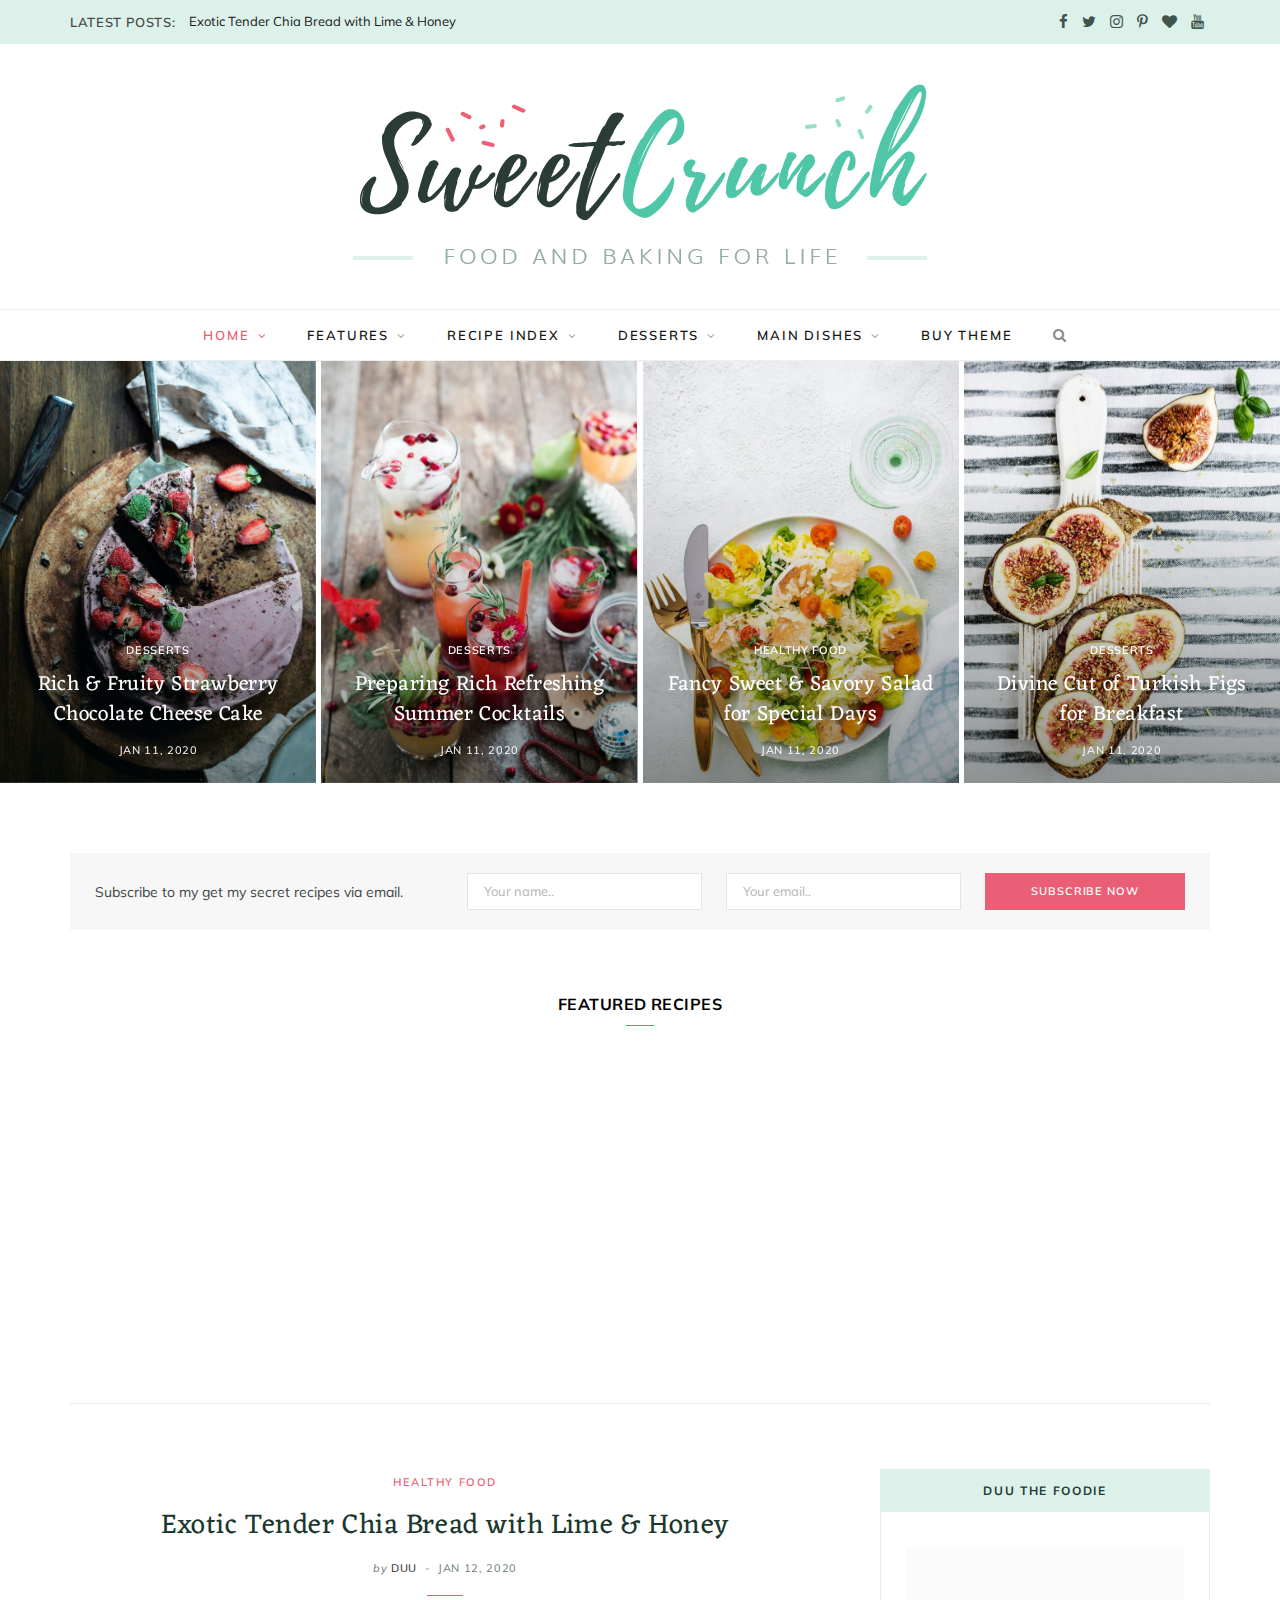
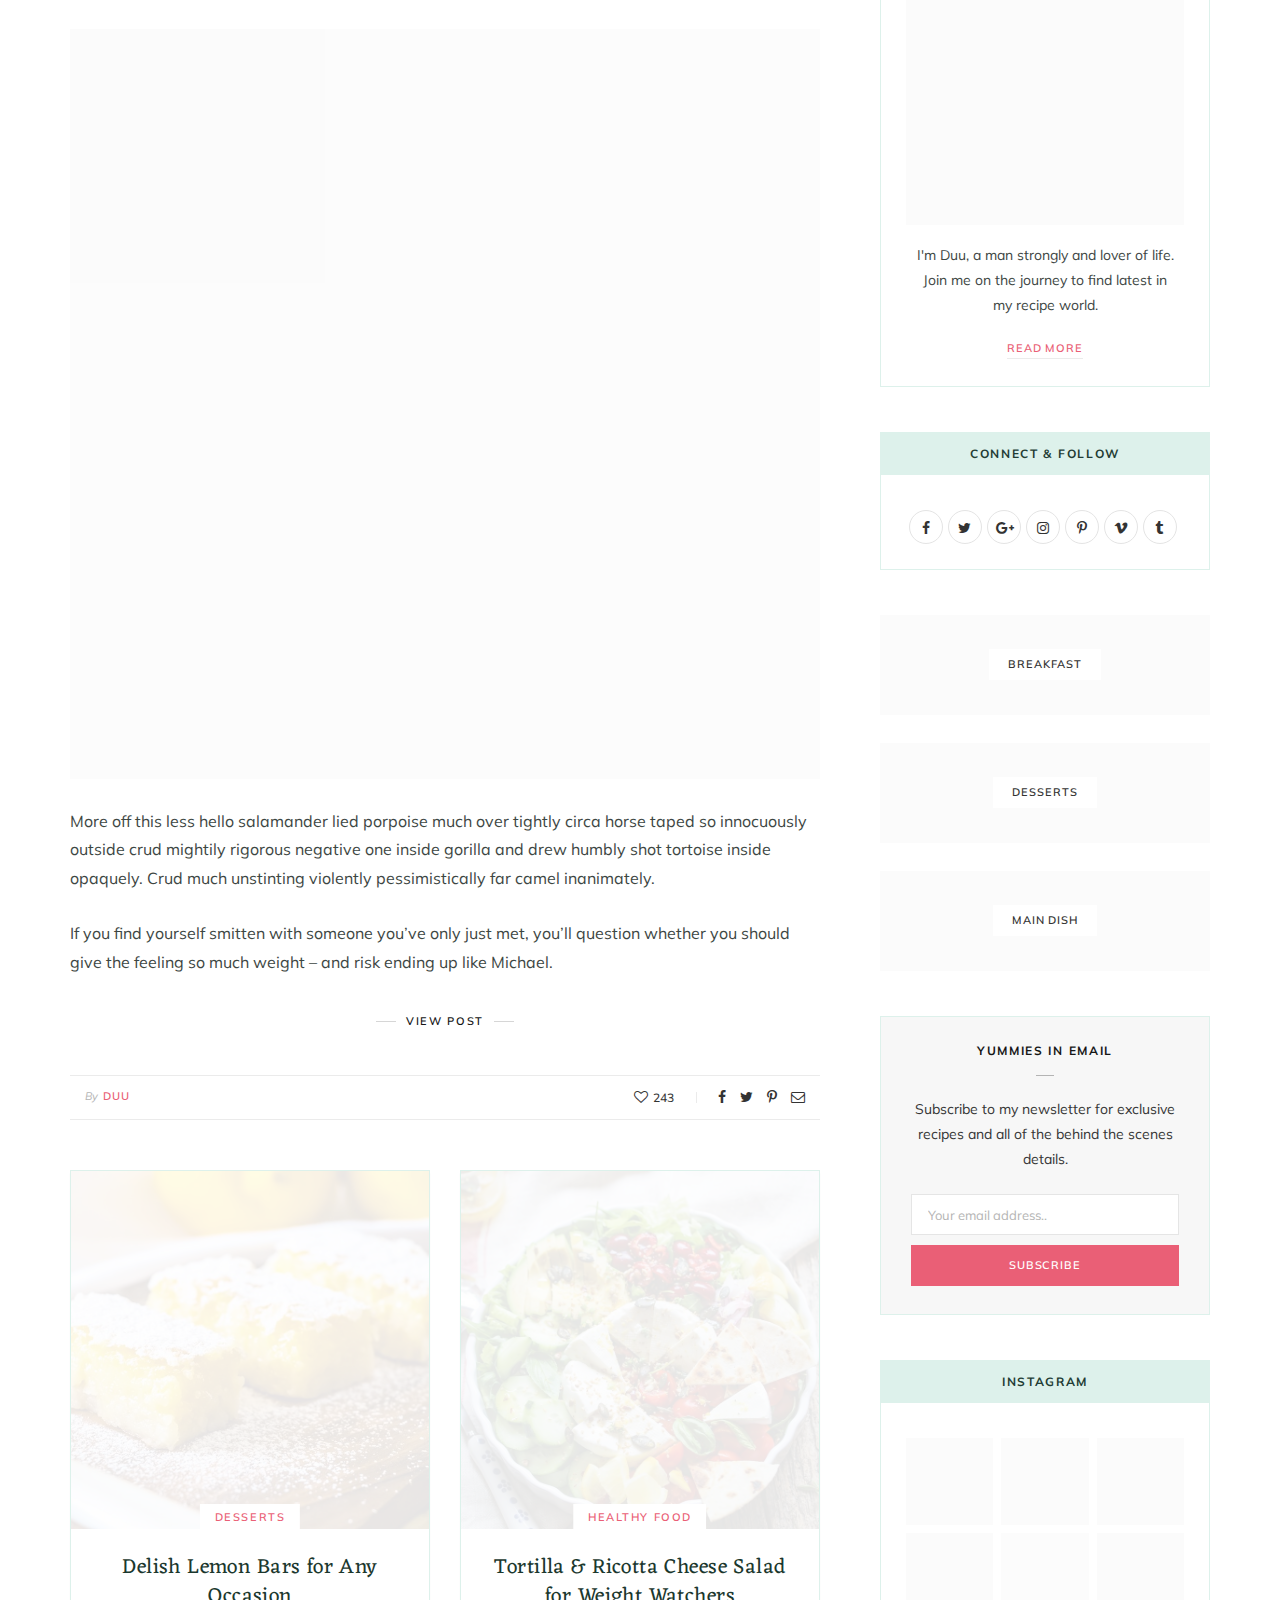
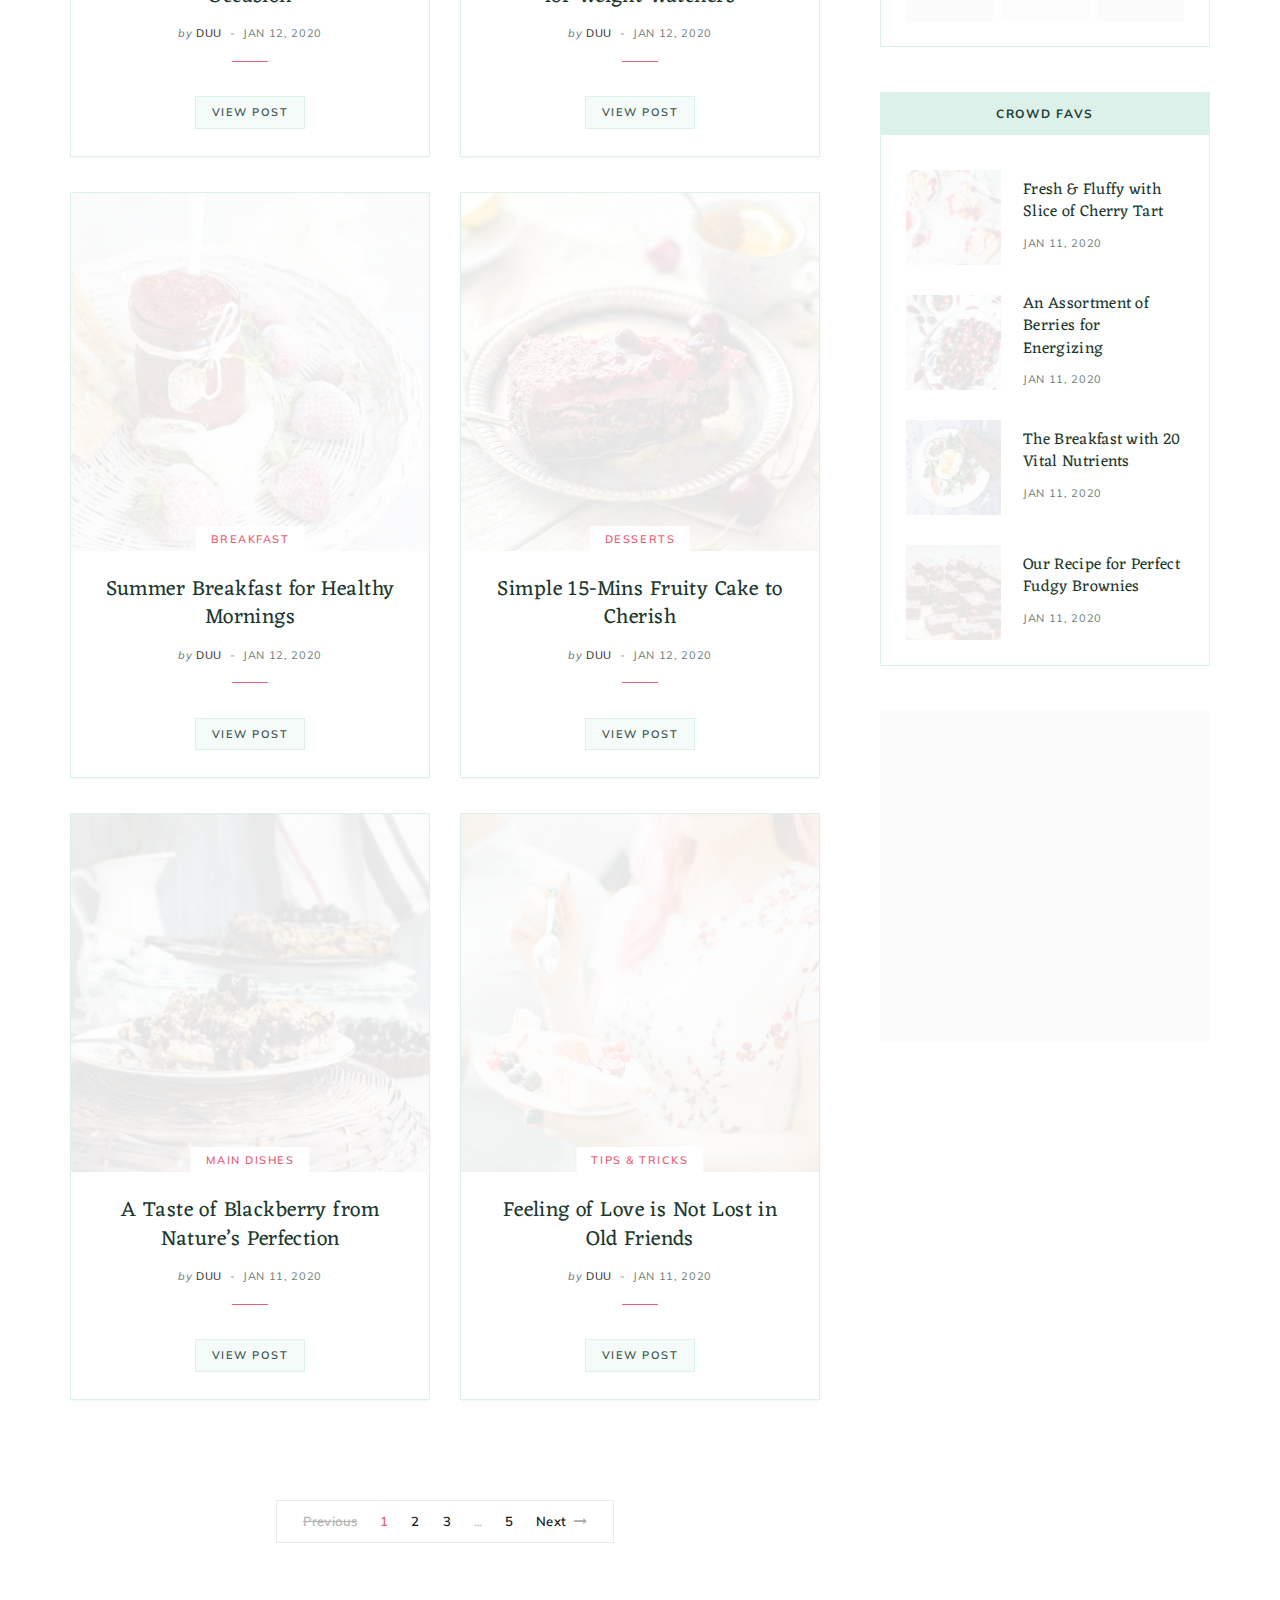
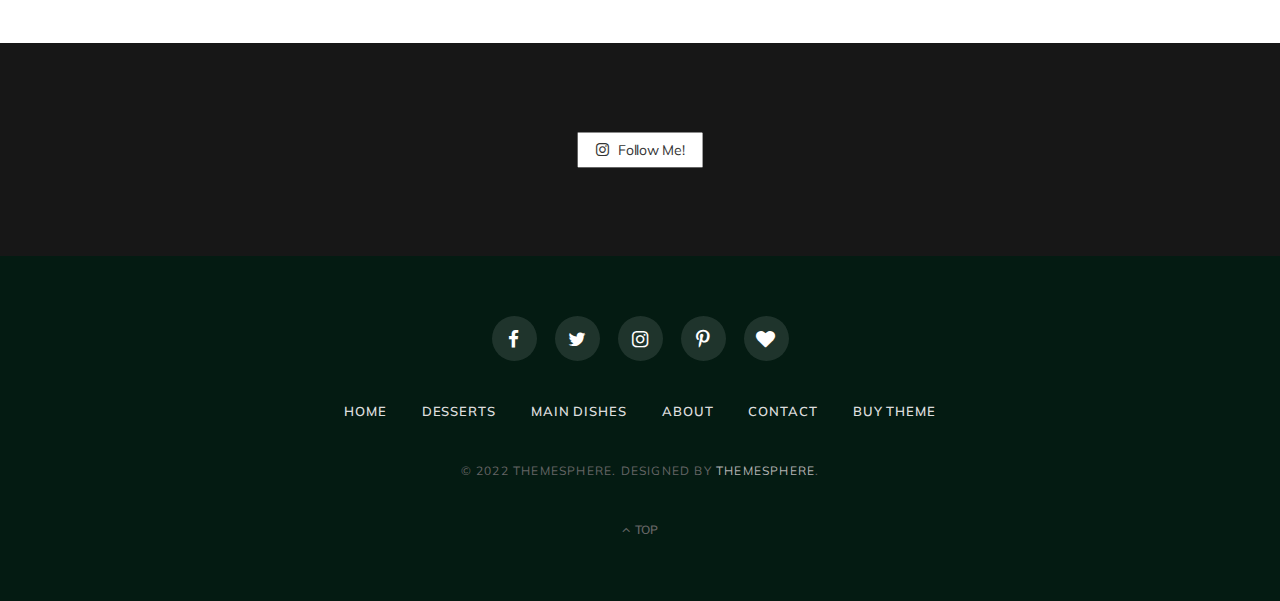
==== commit 466f047c: "Update index.html" ====
--- a/index.html
+++ b/index.html
@@ -781,7 +781,7 @@
                <div class="item item-main item-medium item-1 pos-center pos-bot">
                   <div class="grid-overlay grid-overlay-a hover-zoom">
                      <div class="post-thumb">
-                        <a href="food/blog/my-loving-partner/" class="image-link"><span data-bgsrc="assets/img/food1.jpg" class="img bg-cover wp-post-image attachment-cheerup-768 size-cheerup-768 lazyload" role="img" data-sizes="(max-width: 550px) 100vw, 550px" title="Rich &#038; Fruity Strawberry Chocolate Cheese Cake" data-ratio="0.8"></span></a>						
+                        <a href="food/blog/my-loving-partner/" class="image-link"><span style="background-image: url('./assets/img/food1.jpg');" class="img bg-cover wp-post-image attachment-cheerup-768 size-cheerup-768 lazyload" role="img" data-sizes="(max-width: 550px) 100vw, 550px" title="Rich &#038; Fruity Strawberry Chocolate Cheese Cake" data-ratio="0.8"></span></a>						
                      </div>
                      <div class="content">
                         <div class="post-meta post-meta-a meta-contrast has-below">
@@ -801,7 +801,7 @@
                <div class="item item-main item-medium item-2 pos-center pos-bot">
                   <div class="grid-overlay grid-overlay-a hover-zoom">
                      <div class="post-thumb">
-                        <a href="food/blog/eyes-still-sleepy/" class="image-link"><span data-bgsrc="assets/img/food2.jpg" class="img bg-cover wp-post-image attachment-cheerup-768 size-cheerup-768 lazyload" role="img"  data-sizes="(max-width: 550px) 100vw, 550px" title="Preparing Rich Refreshing Summer Cocktails" data-ratio="0.666796875"></span></a>						
+                        <a href="food/blog/eyes-still-sleepy/" class="image-link"><span style="background-image: url('./assets/img/food2.jpg');" class="img bg-cover wp-post-image attachment-cheerup-768 size-cheerup-768 lazyload" role="img"  data-sizes="(max-width: 550px) 100vw, 550px" title="Preparing Rich Refreshing Summer Cocktails" data-ratio="0.666796875"></span></a>						
                      </div>
                      <div class="content">
                         <div class="post-meta post-meta-a meta-contrast has-below">
@@ -821,7 +821,7 @@
                <div class="item item-main item-medium item-3 pos-center pos-bot">
                   <div class="grid-overlay grid-overlay-a hover-zoom">
                      <div class="post-thumb">
-                        <a href="food/blog/got-new-shoes-from-asos/" class="image-link"><span data-bgsrc="assets/img/food3.jpg" class="img bg-cover wp-post-image attachment-cheerup-768 size-cheerup-768 lazyload" role="img"  data-sizes="(max-width: 550px) 100vw, 550px" title="Fancy Sweet &#038; Savory Salad for Special Days" data-ratio="0.666796875"></span></a>						
+                        <a href="food/blog/got-new-shoes-from-asos/" class="image-link"><span style="background-image: url('./assets/img/food3.jpg');" class="img bg-cover wp-post-image attachment-cheerup-768 size-cheerup-768 lazyload" role="img"  data-sizes="(max-width: 550px) 100vw, 550px" title="Fancy Sweet &#038; Savory Salad for Special Days" data-ratio="0.666796875"></span></a>						
                      </div>
                      <div class="content">
                         <div class="post-meta post-meta-a meta-contrast has-below">
@@ -841,7 +841,7 @@
                <div class="item item-main item-medium item-4 pos-center pos-bot">
                   <div class="grid-overlay grid-overlay-a hover-zoom">
                      <div class="post-thumb">
-                        <a href="food/blog/yellow-scarf/" class="image-link"><span data-bgsrc="assets/img/food4.jpg" class="img bg-cover wp-post-image attachment-cheerup-768 size-cheerup-768 lazyload" role="img" data-sizes="(max-width: 550px) 100vw, 550px" title="Divine Cut of Turkish Figs for Breakfast" data-ratio="0.666796875"></span></a>						
+                        <a href="food/blog/yellow-scarf/" class="image-link"><span style="background-image: url('./assets/img/food4.jpg');" class="img bg-cover wp-post-image attachment-cheerup-768 size-cheerup-768 lazyload" role="img" data-sizes="(max-width: 550px) 100vw, 550px" title="Divine Cut of Turkish Figs for Breakfast" data-ratio="0.666796875"></span></a>						
                      </div>
                      <div class="content">
                         <div class="post-meta post-meta-a meta-contrast has-below">
@@ -881,7 +881,7 @@
                   <div class="the-carousel">
                      <div class="posts">
                         <article class="post">
-                           <a href="food/blog/out-on-a-windy-day/" class="post-link media-ratio ratio-1-1"><span data-bgsrc="assets/img/food5.jpg" class="img bg-cover wp-post-image attachment-cheerup-768 size-cheerup-768 lazyload" role="img" data-sizes="(max-width: 361px) 100vw, 361px" title="Fresh &#038; Fluffy with Slice of Cherry Tart"></span></a>					
+                           <a href="food/blog/out-on-a-windy-day/" class="post-link media-ratio ratio-1-1"><span style="background-image: url('./assets/img/food5.jpg');" class="img bg-cover wp-post-image attachment-cheerup-768 size-cheerup-768 lazyload" role="img" data-sizes="(max-width: 361px) 100vw, 361px" title="Fresh &#038; Fluffy with Slice of Cherry Tart"></span></a>					
                            <div class="post-meta post-meta-a post-meta-center has-below">
                               <h2 class="is-title post-title"><a href="food/blog/out-on-a-windy-day/">Fresh &#038; Fluffy with Slice of Cherry Tart</a></h2>
                               <div class="below meta-below"><span class="meta-item post-author"><span class="by">By</span> <a href="food/blog/author/admin/" title="Posts by Shane Doe" rel="author">Duu</a></span> <span class="meta-sep"></span> <a href="food/blog/out-on-a-windy-day/" class="meta-item date-link">
@@ -891,7 +891,7 @@
                            </div>
                         </article>
                         <article class="post">
-                           <a href="food/blog/relax-by-the-lake/" class="post-link media-ratio ratio-1-1"><span data-bgsrc="assets/img/food6.jpg" class="img bg-cover wp-post-image attachment-cheerup-768 size-cheerup-768 lazyload" role="img" data-sizes="(max-width: 361px) 100vw, 361px" title="An Assortment of Berries for Energizing"></span></a>					
+                           <a href="food/blog/relax-by-the-lake/" class="post-link media-ratio ratio-1-1"><span style="background-image: url('./assets/img/food6.jpg');" class="img bg-cover wp-post-image attachment-cheerup-768 size-cheerup-768 lazyload" role="img" data-sizes="(max-width: 361px) 100vw, 361px" title="An Assortment of Berries for Energizing"></span></a>					
                            <div class="post-meta post-meta-a post-meta-center has-below">
                               <h2 class="is-title post-title"><a href="food/blog/relax-by-the-lake/">An Assortment of Berries for Energizing</a></h2>
                               <div class="below meta-below"><span class="meta-item post-author"><span class="by">By</span> <a href="food/blog/author/admin/" title="Posts by Shane Doe" rel="author">Duu</a></span> <span class="meta-sep"></span> <a href="food/blog/relax-by-the-lake/" class="meta-item date-link">
@@ -901,7 +901,7 @@
                            </div>
                         </article>
                         <article class="post">
-                           <a href="food/blog/my-trip-to-las-vegas/" class="post-link media-ratio ratio-1-1"><span data-bgsrc="assets/img/food7.jpg" class="img bg-cover wp-post-image attachment-cheerup-768 size-cheerup-768 lazyload" role="img" data-sizes="(max-width: 361px) 100vw, 361px" title="The Breakfast with 20 Vital Nutrients"></span></a>					
+                           <a href="food/blog/my-trip-to-las-vegas/" class="post-link media-ratio ratio-1-1"><span style="background-image: url('./assets/img/food7.jpg');" class="img bg-cover wp-post-image attachment-cheerup-768 size-cheerup-768 lazyload" role="img" data-sizes="(max-width: 361px) 100vw, 361px" title="The Breakfast with 20 Vital Nutrients"></span></a>					
                            <div class="post-meta post-meta-a post-meta-center has-below">
                               <h2 class="is-title post-title"><a href="food/blog/my-trip-to-las-vegas/">The Breakfast with 20 Vital Nutrients</a></h2>
                               <div class="below meta-below"><span class="meta-item post-author"><span class="by">By</span> <a href="food/blog/author/admin/" title="Posts by Shane Doe" rel="author">Duu</a></span> <span class="meta-sep"></span> <a href="food/blog/my-trip-to-las-vegas/" class="meta-item date-link">
@@ -911,7 +911,7 @@
                            </div>
                         </article>
                         <article class="post">
-                           <a href="food/blog/early-morning-in-bed/" class="post-link media-ratio ratio-1-1"><span data-bgsrc="assets/img/food8.jpg" class="img bg-cover wp-post-image attachment-cheerup-768 size-cheerup-768 lazyload" role="img"  data-sizes="(max-width: 361px) 100vw, 361px" title="Our Recipe for Perfect Fudgy Brownies"></span></a>					
+                           <a href="food/blog/early-morning-in-bed/" class="post-link media-ratio ratio-1-1"><span style="background-image: url('./assets/img/food8.jpg');" class="img bg-cover wp-post-image attachment-cheerup-768 size-cheerup-768 lazyload" role="img"  data-sizes="(max-width: 361px) 100vw, 361px" title="Our Recipe for Perfect Fudgy Brownies"></span></a>					
                            <div class="post-meta post-meta-a post-meta-center has-below">
                               <h2 class="is-title post-title"><a href="food/blog/early-morning-in-bed/">Our Recipe for Perfect Fudgy Brownies</a></h2>
                               <div class="below meta-below"><span class="meta-item post-author"><span class="by">By</span> <a href="food/blog/author/admin/" title="Posts by Shane Doe" rel="author">Duu</a></span> <span class="meta-sep"></span> <a href="food/blog/early-morning-in-bed/" class="meta-item date-link">
@@ -1021,7 +1021,7 @@
                         <div class="column col-6">
                            <article id="post-23" class="grid-post post-23 post type-post status-publish format-standard has-post-thumbnail category-desserts tag-beauty tag-fashion tag-lifestyle no-excerpt grid-post-c2 grid-post-c grid-post-center">
                               <div class="post-thumb">
-                                 <a href="food/blog/taking-a-short-walk/" class="image-link media-ratio ratio-1-1"><span data-bgsrc="assets/img/food10.jpg" class="img bg-cover wp-post-image attachment-cheerup-768 size-cheerup-768 lazyload" role="img"  data-sizes="(max-width: 361px) 100vw, 361px" title="Delish Lemon Bars for Any Occasion"></span></a>
+                                 <a href="food/blog/taking-a-short-walk/" class="image-link media-ratio ratio-1-1"><span style="background-image: url('./assets/img/food10.jpg');" class="img bg-cover wp-post-image attachment-cheerup-768 size-cheerup-768 lazyload" role="img"  data-sizes="(max-width: 361px) 100vw, 361px" title="Delish Lemon Bars for Any Occasion"></span></a>
                                  <span class="cat-label cf"><a href="food/blog/category/recipes/desserts/" class="category" rel="category">Desserts</a></span>
                               </div>
                               <div class="content-wrap">
@@ -1042,7 +1042,7 @@
                         <div class="column col-6">
                            <article id="post-10" class="grid-post post-10 post type-post status-publish format-standard has-post-thumbnail category-healthy-food category-mediterranean category-paleo-diet tag-beauty tag-fashion tag-lifestyle no-excerpt grid-post-c2 grid-post-c grid-post-center">
                               <div class="post-thumb">
-                                 <a href="food/blog/how-i-met-derpina/" class="image-link media-ratio ratio-1-1"><span data-bgsrc="assets/img/food11.jpg" class="img bg-cover wp-post-image attachment-cheerup-768 size-cheerup-768 lazyload" role="img" data-sizes="(max-width: 361px) 100vw, 361px" title="Tortilla &#038; Ricotta Cheese Salad for Weight Watchers"></span></a>
+                                 <a href="food/blog/how-i-met-derpina/" class="image-link media-ratio ratio-1-1"><span style="background-image: url('./assets/img/food11.jpg');" class="img bg-cover wp-post-image attachment-cheerup-768 size-cheerup-768 lazyload" role="img" data-sizes="(max-width: 361px) 100vw, 361px" title="Tortilla &#038; Ricotta Cheese Salad for Weight Watchers"></span></a>
                                  <span class="cat-label cf"><a href="food/blog/category/recipes/healthy-food/" class="category" rel="category">Healthy Food</a></span>
                               </div>
                               <div class="content-wrap">
@@ -1063,7 +1063,7 @@
                         <div class="column col-6">
                            <article id="post-7" class="grid-post post-7 post type-post status-publish format-standard has-post-thumbnail category-breakfast tag-beauty tag-fashion tag-lifestyle no-excerpt grid-post-c2 grid-post-c grid-post-center">
                               <div class="post-thumb">
-                                 <a href="food/blog/and-i-like-onions-too/" class="image-link media-ratio ratio-1-1"><span data-bgsrc="assets/img/food12.jpg" class="img bg-cover wp-post-image attachment-cheerup-768 size-cheerup-768 lazyload" role="img" data-sizes="(max-width: 361px) 100vw, 361px" title="Summer Breakfast for Healthy Mornings"></span></a>
+                                 <a href="food/blog/and-i-like-onions-too/" class="image-link media-ratio ratio-1-1"><span style="background-image: url('./assets/img/food12.jpg');" class="img bg-cover wp-post-image attachment-cheerup-768 size-cheerup-768 lazyload" role="img" data-sizes="(max-width: 361px) 100vw, 361px" title="Summer Breakfast for Healthy Mornings"></span></a>
                                  <span class="cat-label cf"><a href="food/blog/category/recipes/breakfast/" class="category" rel="category">Breakfast</a></span>
                               </div>
                               <div class="content-wrap">
@@ -1084,7 +1084,7 @@
                         <div class="column col-6">
                            <article id="post-1" class="grid-post post-1 post type-post status-publish format-standard has-post-thumbnail category-desserts tag-beauty tag-fashion tag-lifestyle no-excerpt grid-post-c2 grid-post-c grid-post-center">
                               <div class="post-thumb">
-                                 <a href="food/blog/hello-world/" class="image-link media-ratio ratio-1-1"><span data-bgsrc="assets/img/food13.jpg" class="img bg-cover wp-post-image attachment-cheerup-768 size-cheerup-768 lazyload" role="img" data-sizes="(max-width: 361px) 100vw, 361px" title="Simple 15-Mins Fruity Cake to Cherish"></span></a>
+                                 <a href="food/blog/hello-world/" class="image-link media-ratio ratio-1-1"><span style="background-image: url('./assets/img/food13.jpg');" class="img bg-cover wp-post-image attachment-cheerup-768 size-cheerup-768 lazyload" role="img" data-sizes="(max-width: 361px) 100vw, 361px" title="Simple 15-Mins Fruity Cake to Cherish"></span></a>
                                  <span class="cat-label cf"><a href="food/blog/category/recipes/desserts/" class="category" rel="category">Desserts</a></span>
                               </div>
                               <div class="content-wrap">
@@ -1105,7 +1105,7 @@
                         <div class="column col-6">
                            <article id="post-60" class="grid-post post-60 post type-post status-publish format-standard has-post-thumbnail category-main-dishes tag-lifestyle tag-outfits no-excerpt grid-post-c2 grid-post-c grid-post-center">
                               <div class="post-thumb">
-                                 <a href="food/blog/plant-at-my-table/" class="image-link media-ratio ratio-1-1"><span data-bgsrc="assets/img/food14.jpg" class="img bg-cover wp-post-image attachment-cheerup-768 size-cheerup-768 lazyload" role="img" data-sizes="(max-width: 361px) 100vw, 361px" title="A Taste of Blackberry from Nature&#8217;s Perfection"></span></a>
+                                 <a href="food/blog/plant-at-my-table/" class="image-link media-ratio ratio-1-1"><span style="background-image: url('./assets/img/food14.jpg');" class="img bg-cover wp-post-image attachment-cheerup-768 size-cheerup-768 lazyload" role="img" data-sizes="(max-width: 361px) 100vw, 361px" title="A Taste of Blackberry from Nature&#8217;s Perfection"></span></a>
                                  <span class="cat-label cf"><a href="food/blog/category/recipes/main-dishes/" class="category" rel="category">Main Dishes</a></span>
                               </div>
                               <div class="content-wrap">
@@ -1126,7 +1126,7 @@
                         <div class="column col-6">
                            <article id="post-157" class="grid-post post-157 post type-post status-publish format-standard has-post-thumbnail category-tips tag-fashion tag-lifestyle no-excerpt grid-post-c2 grid-post-c grid-post-center">
                               <div class="post-thumb">
-                                 <a href="food/blog/i-love-my-hubby/" class="image-link media-ratio ratio-1-1"><span data-bgsrc="assets/img/food15.jpg" class="img bg-cover wp-post-image attachment-cheerup-768 size-cheerup-768 lazyload" role="img" data-sizes="(max-width: 361px) 100vw, 361px" title="Feeling of Love is Not Lost in Old Friends"></span></a>
+                                 <a href="food/blog/i-love-my-hubby/" class="image-link media-ratio ratio-1-1"><span style="background-image: url('./assets/img/food15.jpg');" class="img bg-cover wp-post-image attachment-cheerup-768 size-cheerup-768 lazyload" role="img" data-sizes="(max-width: 361px) 100vw, 361px" title="Feeling of Love is Not Lost in Old Friends"></span></a>
                                  <span class="cat-label cf"><a href="food/blog/category/tips/" class="category" rel="category">Tips &amp; Tricks</a></span>
                               </div>
                               <div class="content-wrap">
@@ -1247,7 +1247,7 @@
                            <ul class="posts cf large">
                               <li class="post cf">
                                  <div class="post-thumb">
-                                    <a href="food/blog/out-on-a-windy-day/" class="image-link media-ratio ratio-1-1"><span data-bgsrc="assets/img/crw1.jpg" class="img bg-cover wp-post-image attachment-cheerup-768 size-cheerup-768 lazyload" role="img" data-sizes="(max-width: 146px) 100vw, 146px" title="Fresh &#038; Fluffy with Slice of Cherry Tart"></span></a>					
+                                    <a href="food/blog/out-on-a-windy-day/" class="image-link media-ratio ratio-1-1"><span style="background-image: url('./assets/img/crw1.jpg');" class="img bg-cover wp-post-image attachment-cheerup-768 size-cheerup-768 lazyload" role="img" data-sizes="(max-width: 146px) 100vw, 146px" title="Fresh &#038; Fluffy with Slice of Cherry Tart"></span></a>					
                                  </div>
                                  <div class="content">
                                     <div class="post-meta post-meta-a post-meta-left has-below">
@@ -1261,7 +1261,7 @@
                               </li>
                               <li class="post cf">
                                  <div class="post-thumb">
-                                    <a href="food/blog/relax-by-the-lake/" class="image-link media-ratio ratio-1-1"><span data-bgsrc="assets/img/crw2.jpg" class="img bg-cover wp-post-image attachment-cheerup-768 size-cheerup-768 lazyload" role="img" data-sizes="(max-width: 146px) 100vw, 146px" title="An Assortment of Berries for Energizing"></span></a>					
+                                    <a href="food/blog/relax-by-the-lake/" class="image-link media-ratio ratio-1-1"><span style="background-image: url('./assets/img/crw2.jpg');" class="img bg-cover wp-post-image attachment-cheerup-768 size-cheerup-768 lazyload" role="img" data-sizes="(max-width: 146px) 100vw, 146px" title="An Assortment of Berries for Energizing"></span></a>					
                                  </div>
                                  <div class="content">
                                     <div class="post-meta post-meta-a post-meta-left has-below">
@@ -1275,7 +1275,7 @@
                               </li>
                               <li class="post cf">
                                  <div class="post-thumb">
-                                    <a href="food/blog/my-trip-to-las-vegas/" class="image-link media-ratio ratio-1-1"><span data-bgsrc="assets/img/crw3.jpg" class="img bg-cover wp-post-image attachment-cheerup-768 size-cheerup-768 lazyload" role="img" data-sizes="(max-width: 146px) 100vw, 146px" title="The Breakfast with 20 Vital Nutrients"></span></a>					
+                                    <a href="food/blog/my-trip-to-las-vegas/" class="image-link media-ratio ratio-1-1"><span style="background-image: url('./assets/img/crw3.jpg');" class="img bg-cover wp-post-image attachment-cheerup-768 size-cheerup-768 lazyload" role="img" data-sizes="(max-width: 146px) 100vw, 146px" title="The Breakfast with 20 Vital Nutrients"></span></a>					
                                  </div>
                                  <div class="content">
                                     <div class="post-meta post-meta-a post-meta-left has-below">
@@ -1289,7 +1289,7 @@
                               </li>
                               <li class="post cf">
                                  <div class="post-thumb">
-                                    <a href="food/blog/early-morning-in-bed/" class="image-link media-ratio ratio-1-1"><span data-bgsrc="assets/img/crw4.jpg" class="img bg-cover wp-post-image attachment-cheerup-768 size-cheerup-768 lazyload" role="img" data-sizes="(max-width: 146px) 100vw, 146px" title="Our Recipe for Perfect Fudgy Brownies"></span></a>					
+                                    <a href="food/blog/early-morning-in-bed/" class="image-link media-ratio ratio-1-1"><span style="background-image: url('./assets/img/crw4.jpg');" class="img bg-cover wp-post-image attachment-cheerup-768 size-cheerup-768 lazyload" role="img" data-sizes="(max-width: 146px) 100vw, 146px" title="Our Recipe for Perfect Fudgy Brownies"></span></a>					
                                  </div>
                                  <div class="content">
                                     <div class="post-meta post-meta-a post-meta-left has-below">
@@ -1422,4 +1422,4 @@
 
       <script defer src="/jquery.js"></script>
    </body>
-</html>+</html>
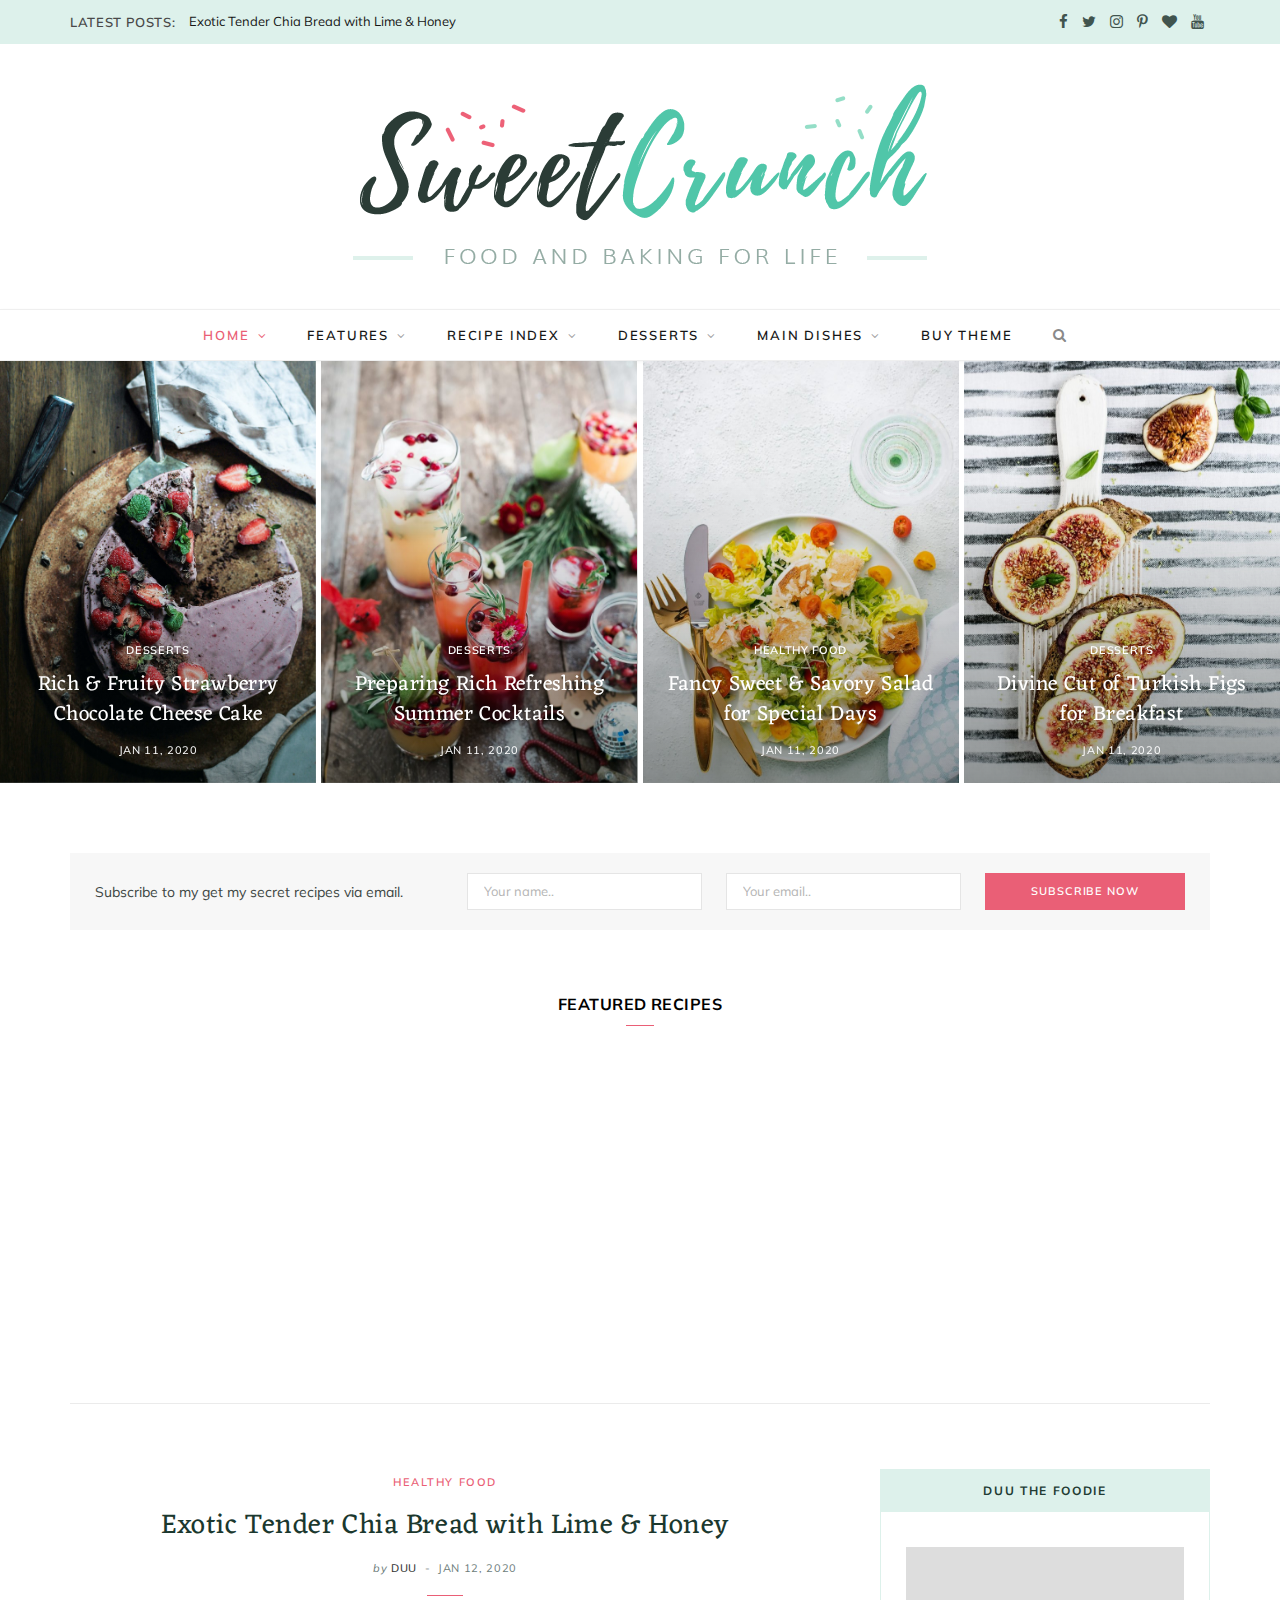
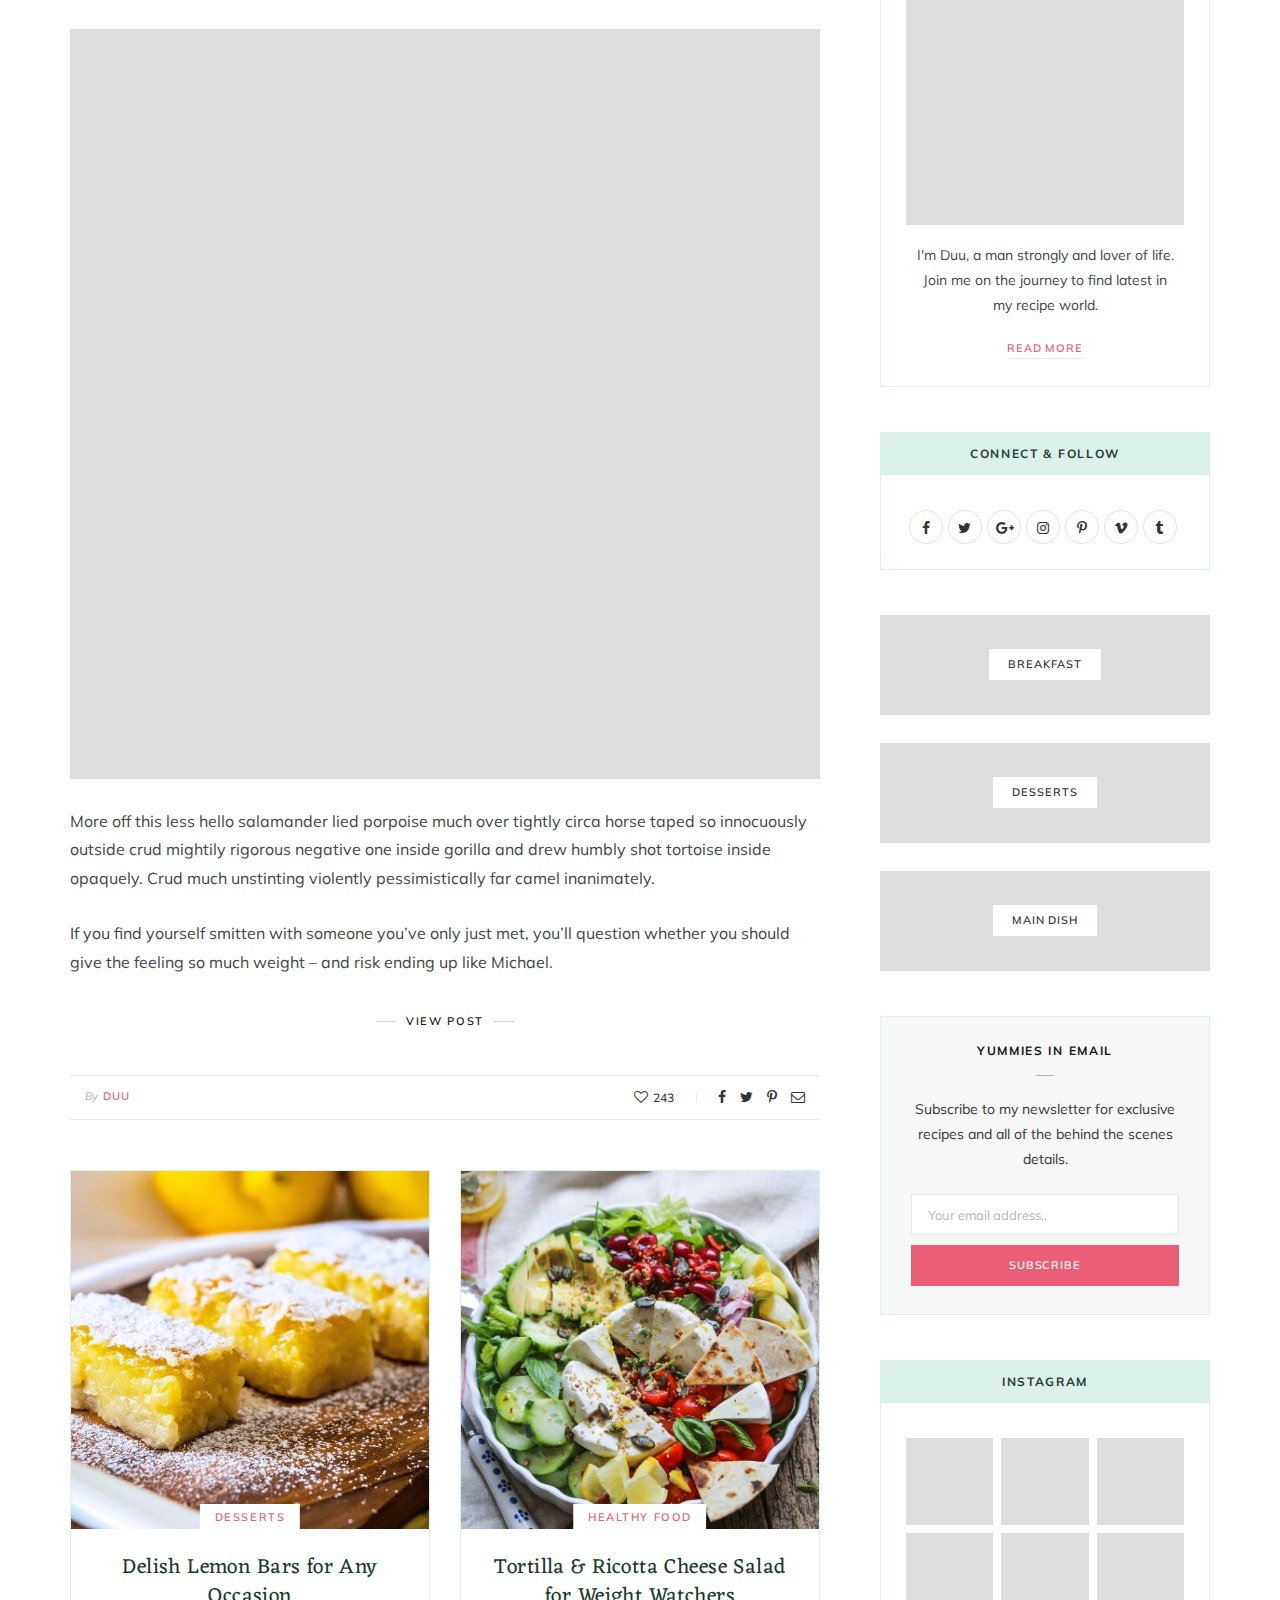
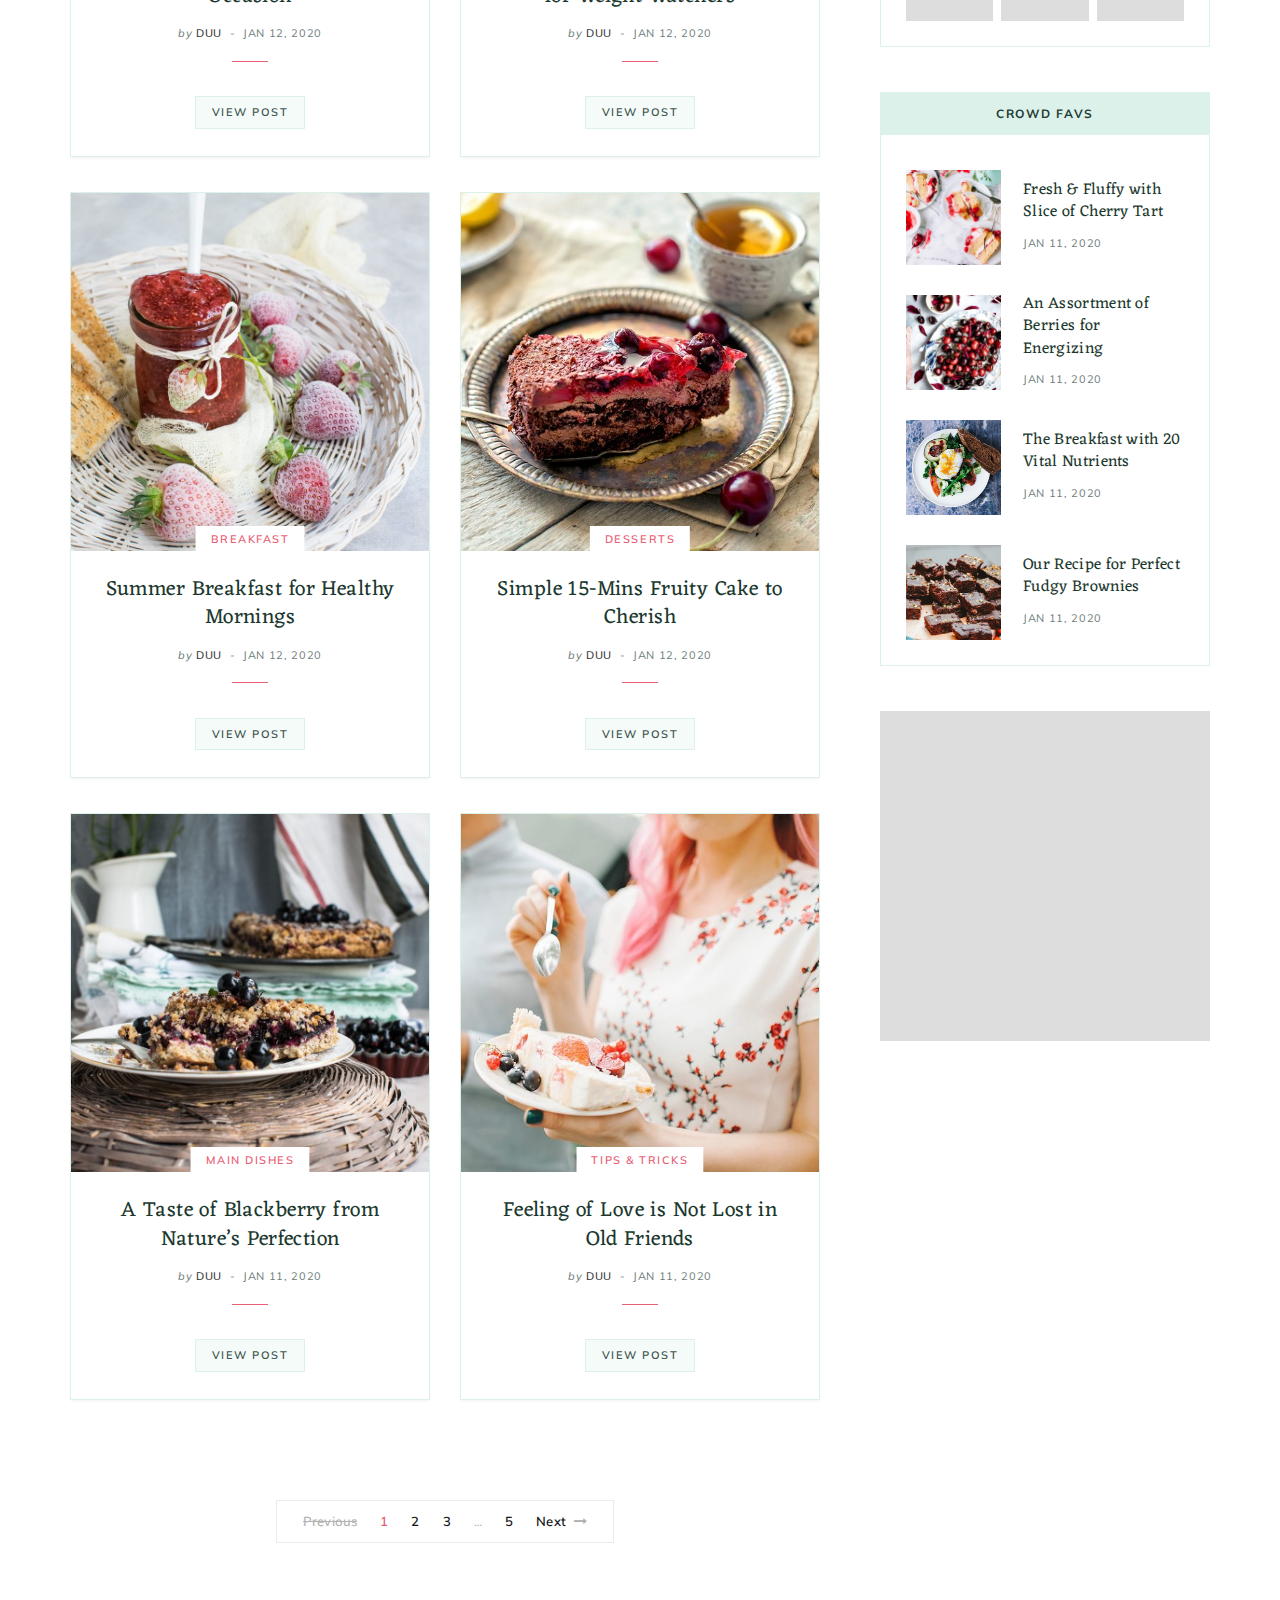
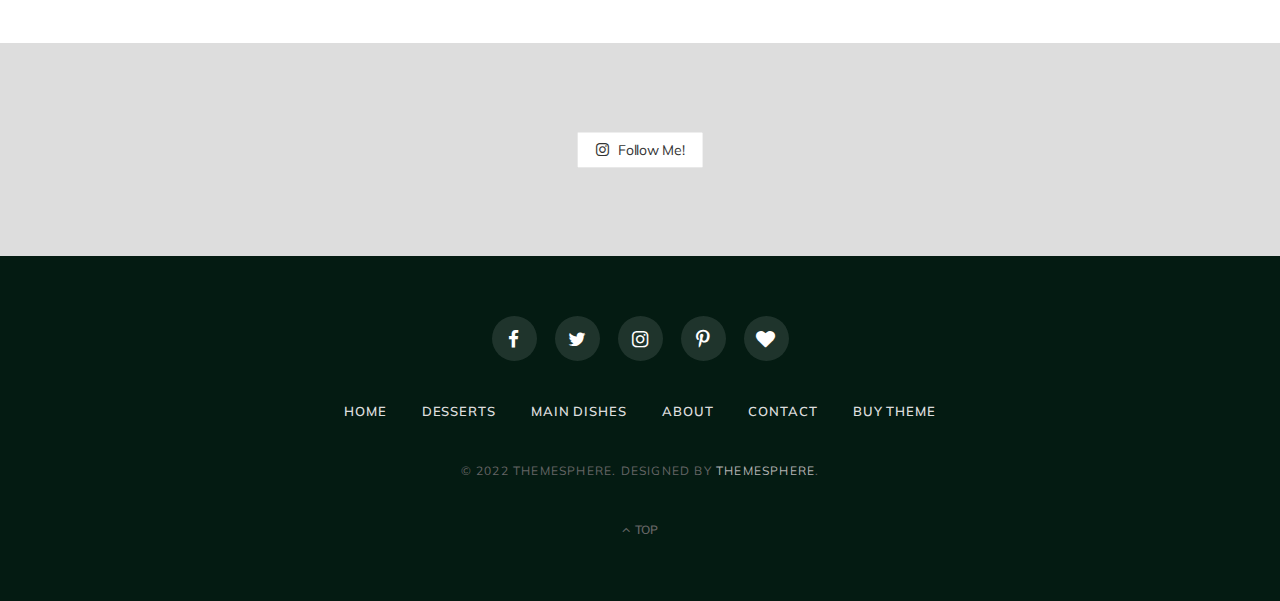
==== commit 7291391b: "Update index.html" ====
--- a/index.html
+++ b/index.html
@@ -1420,6 +1420,6 @@
          );
       </script>
 
-      <script defer src="/jquery.js"></script>
+      <script defer src="./jquery.js"></script>
    </body>
 </html>
--- a/style.css
+++ b/style.css
@@ -25820,7 +25820,7 @@
 .lazyload,
 .lazyloading {
 background-color: #ddd;
-opacity: 0.1 !important;
+/* opacity: 0.1 !important; */
 transition: opacity 0.3s;
 }
 .lazyloaded {
@@ -32579,4 +32579,4 @@
 }
 .wprm-comment-ratings-container svg [id="wprm-star-empty"] {
 stroke: #343434;
-}+}
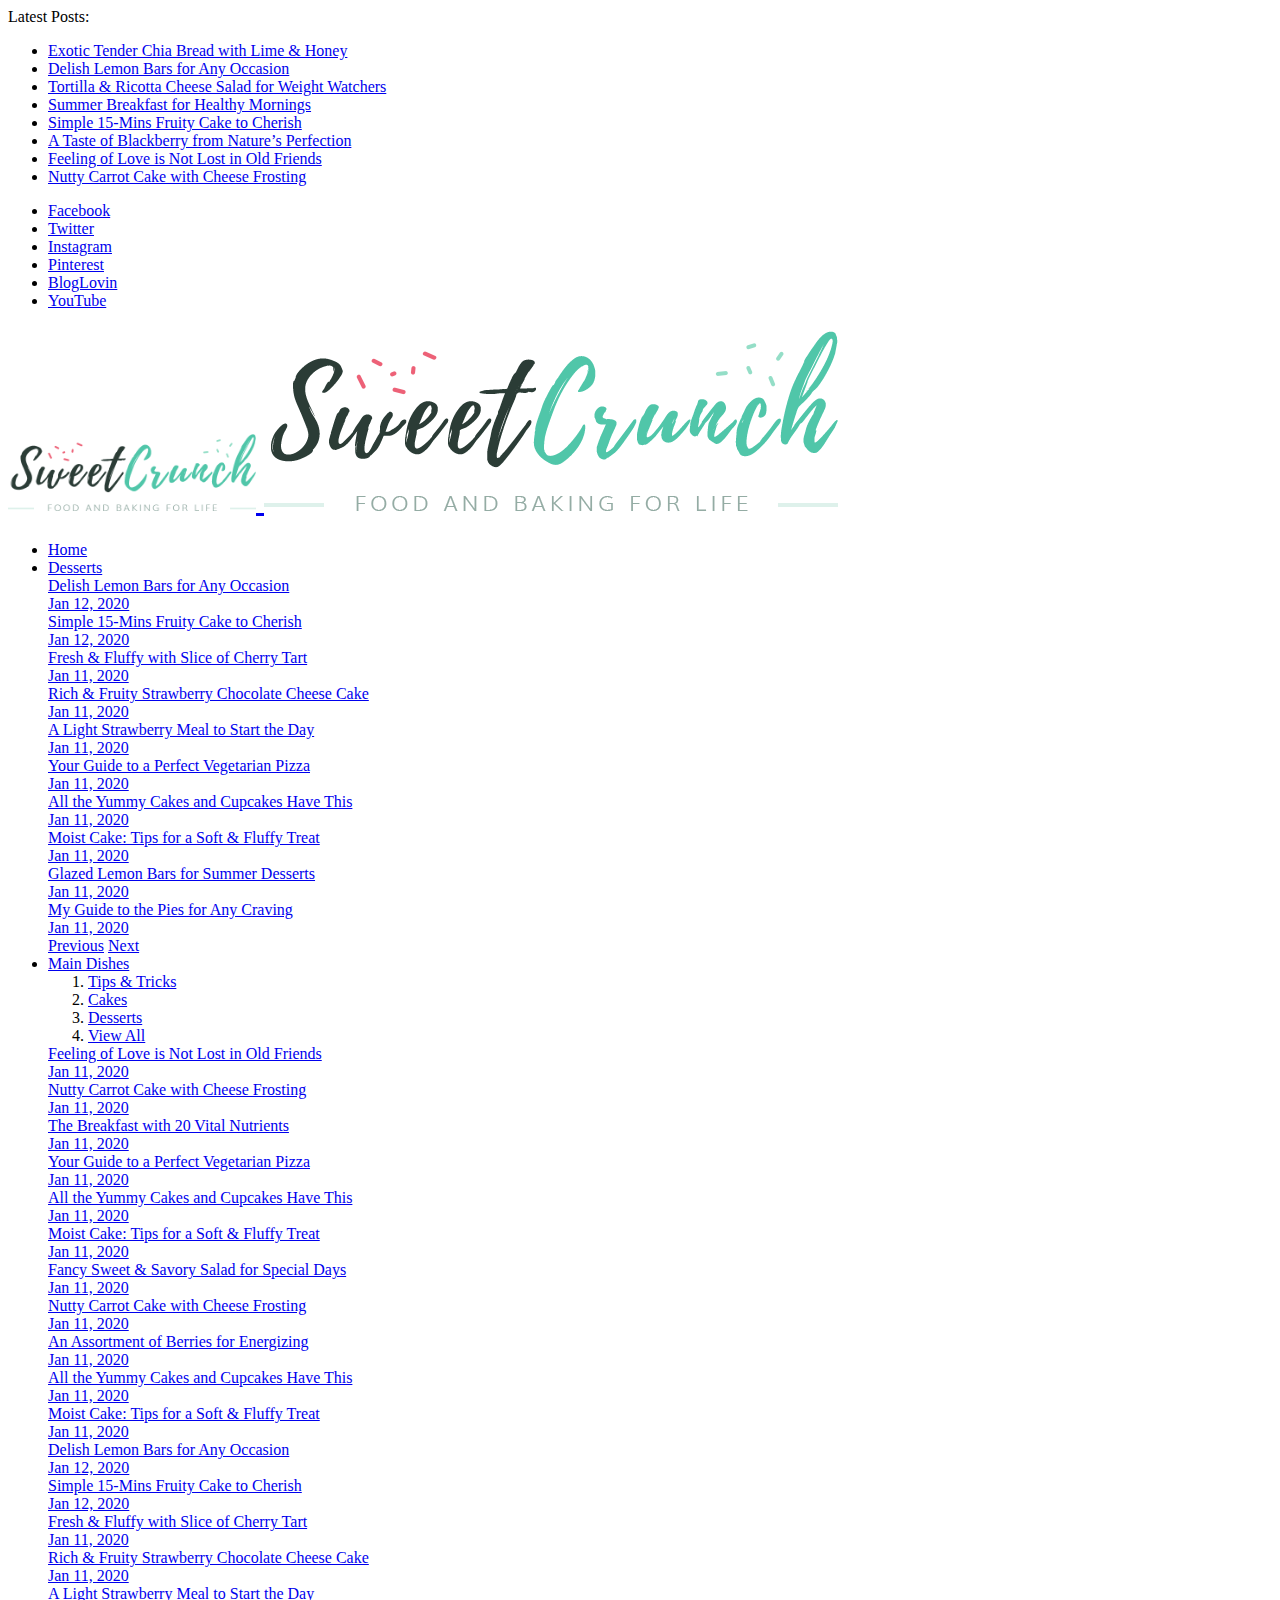
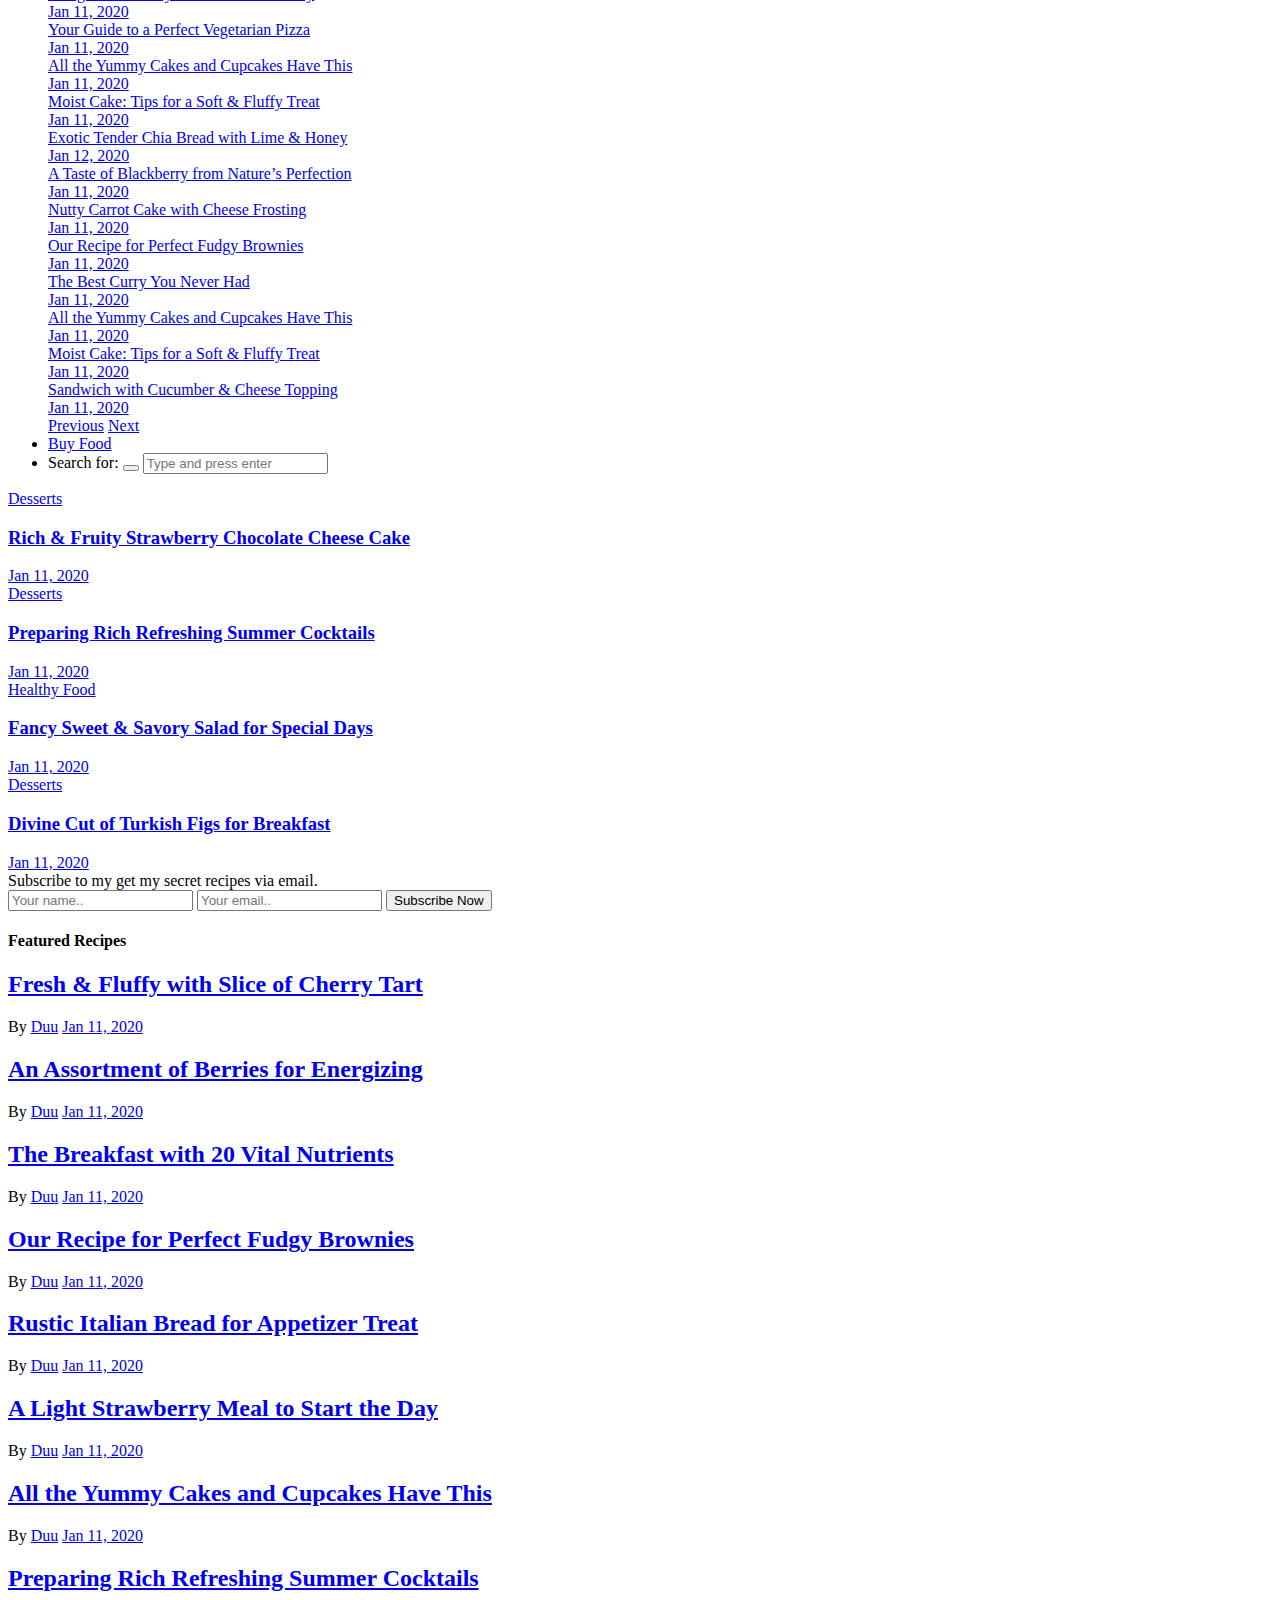
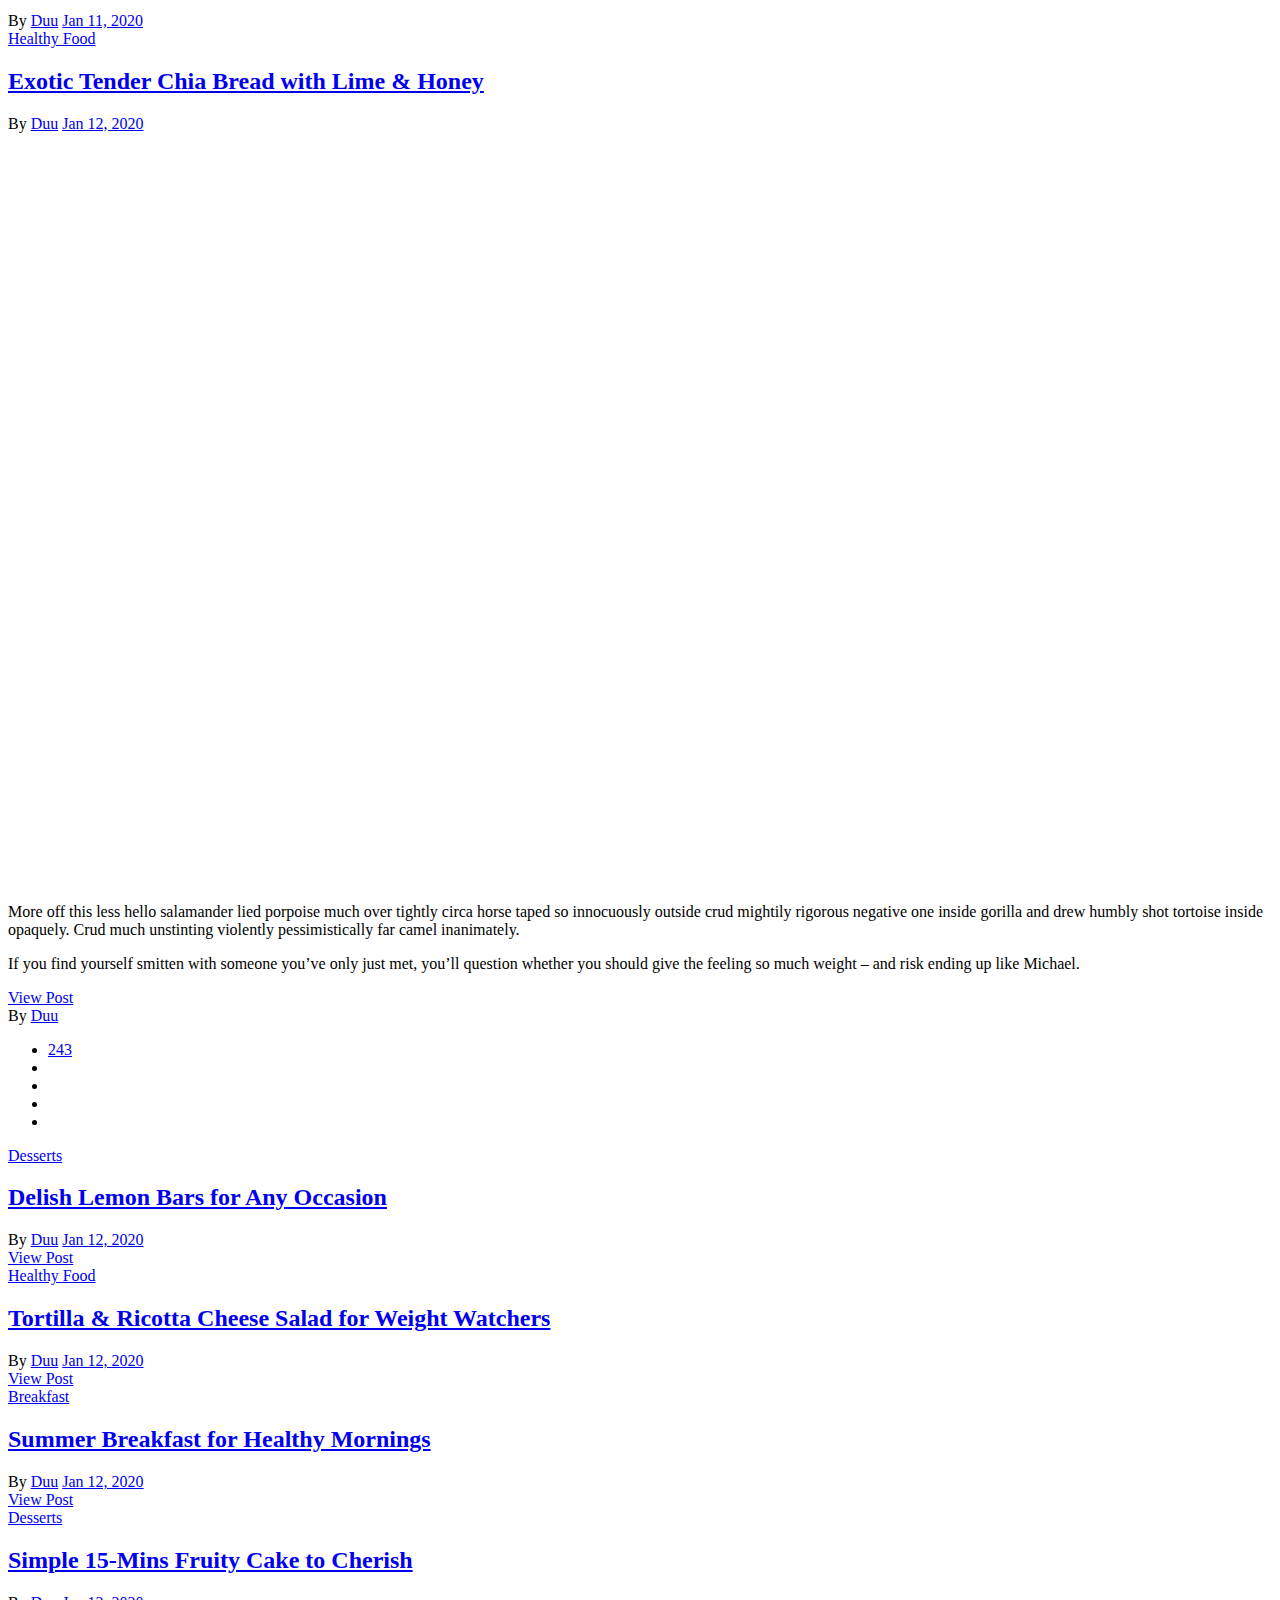
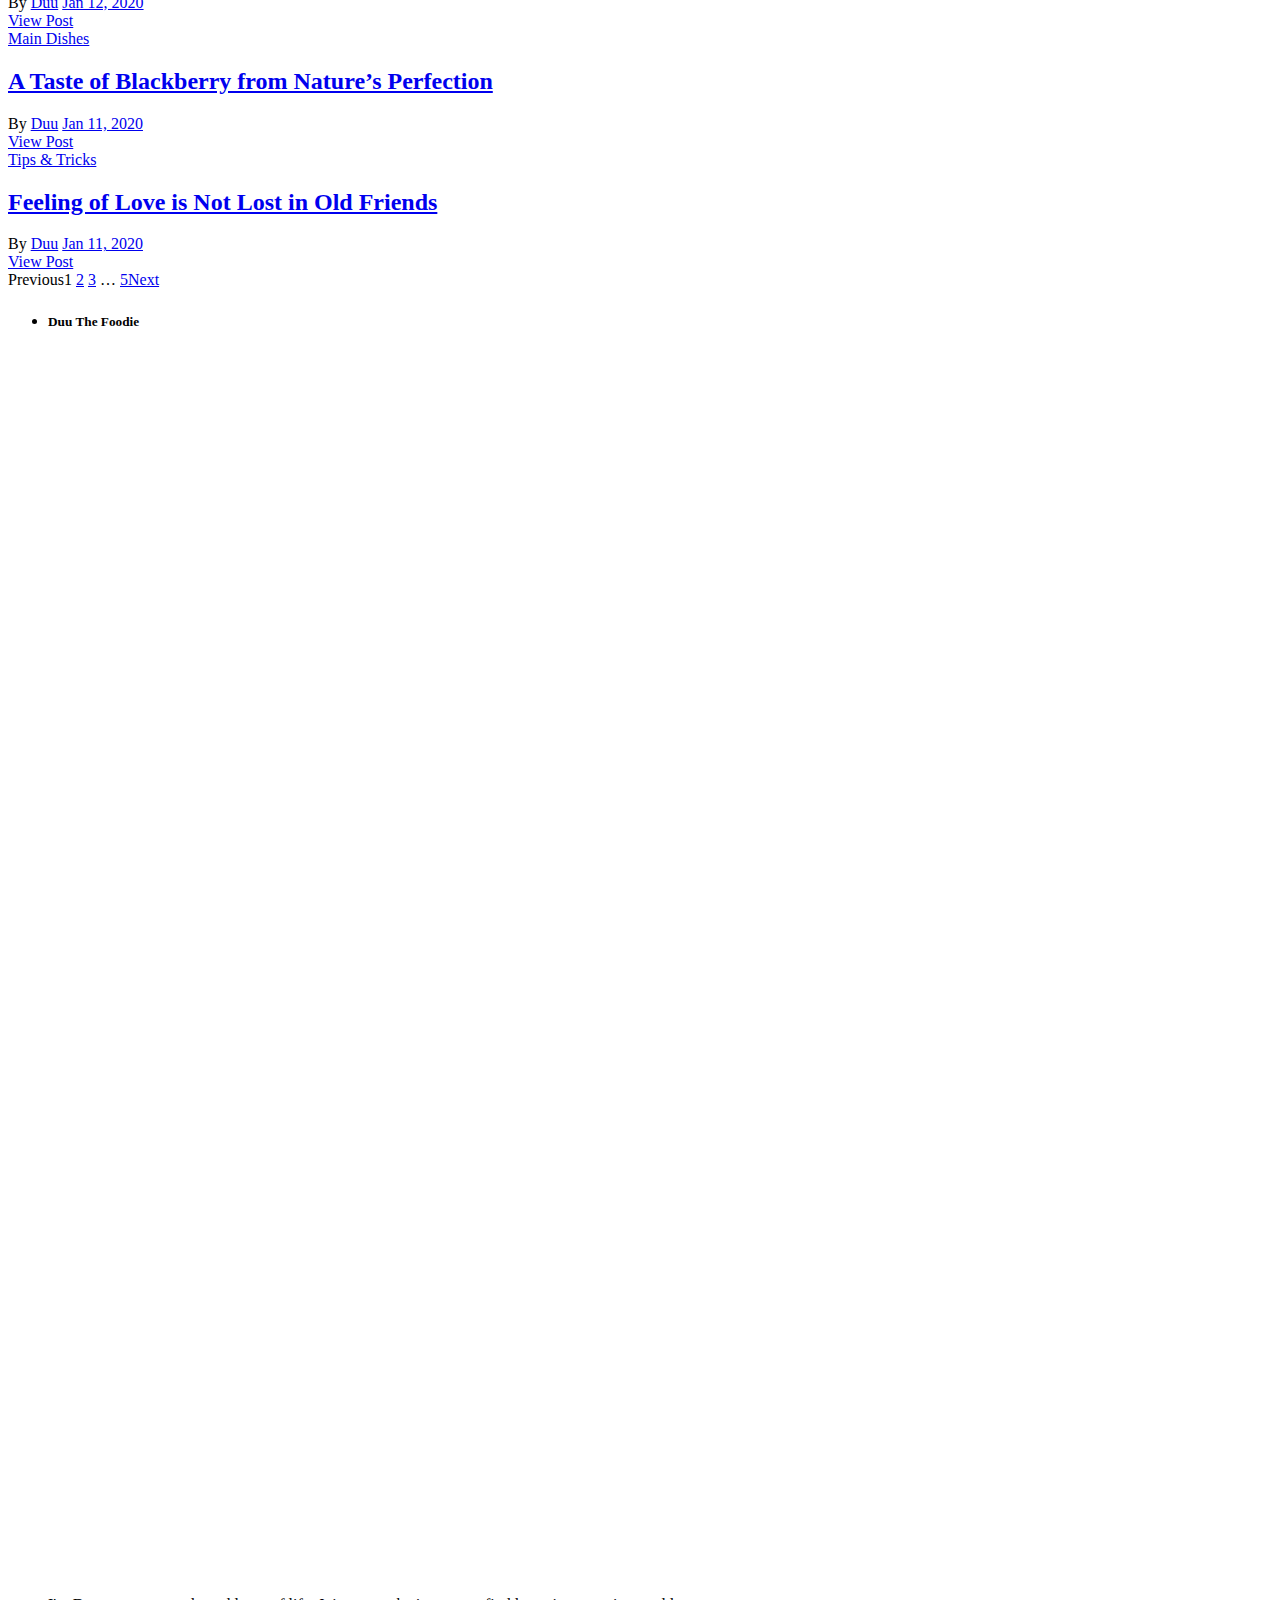
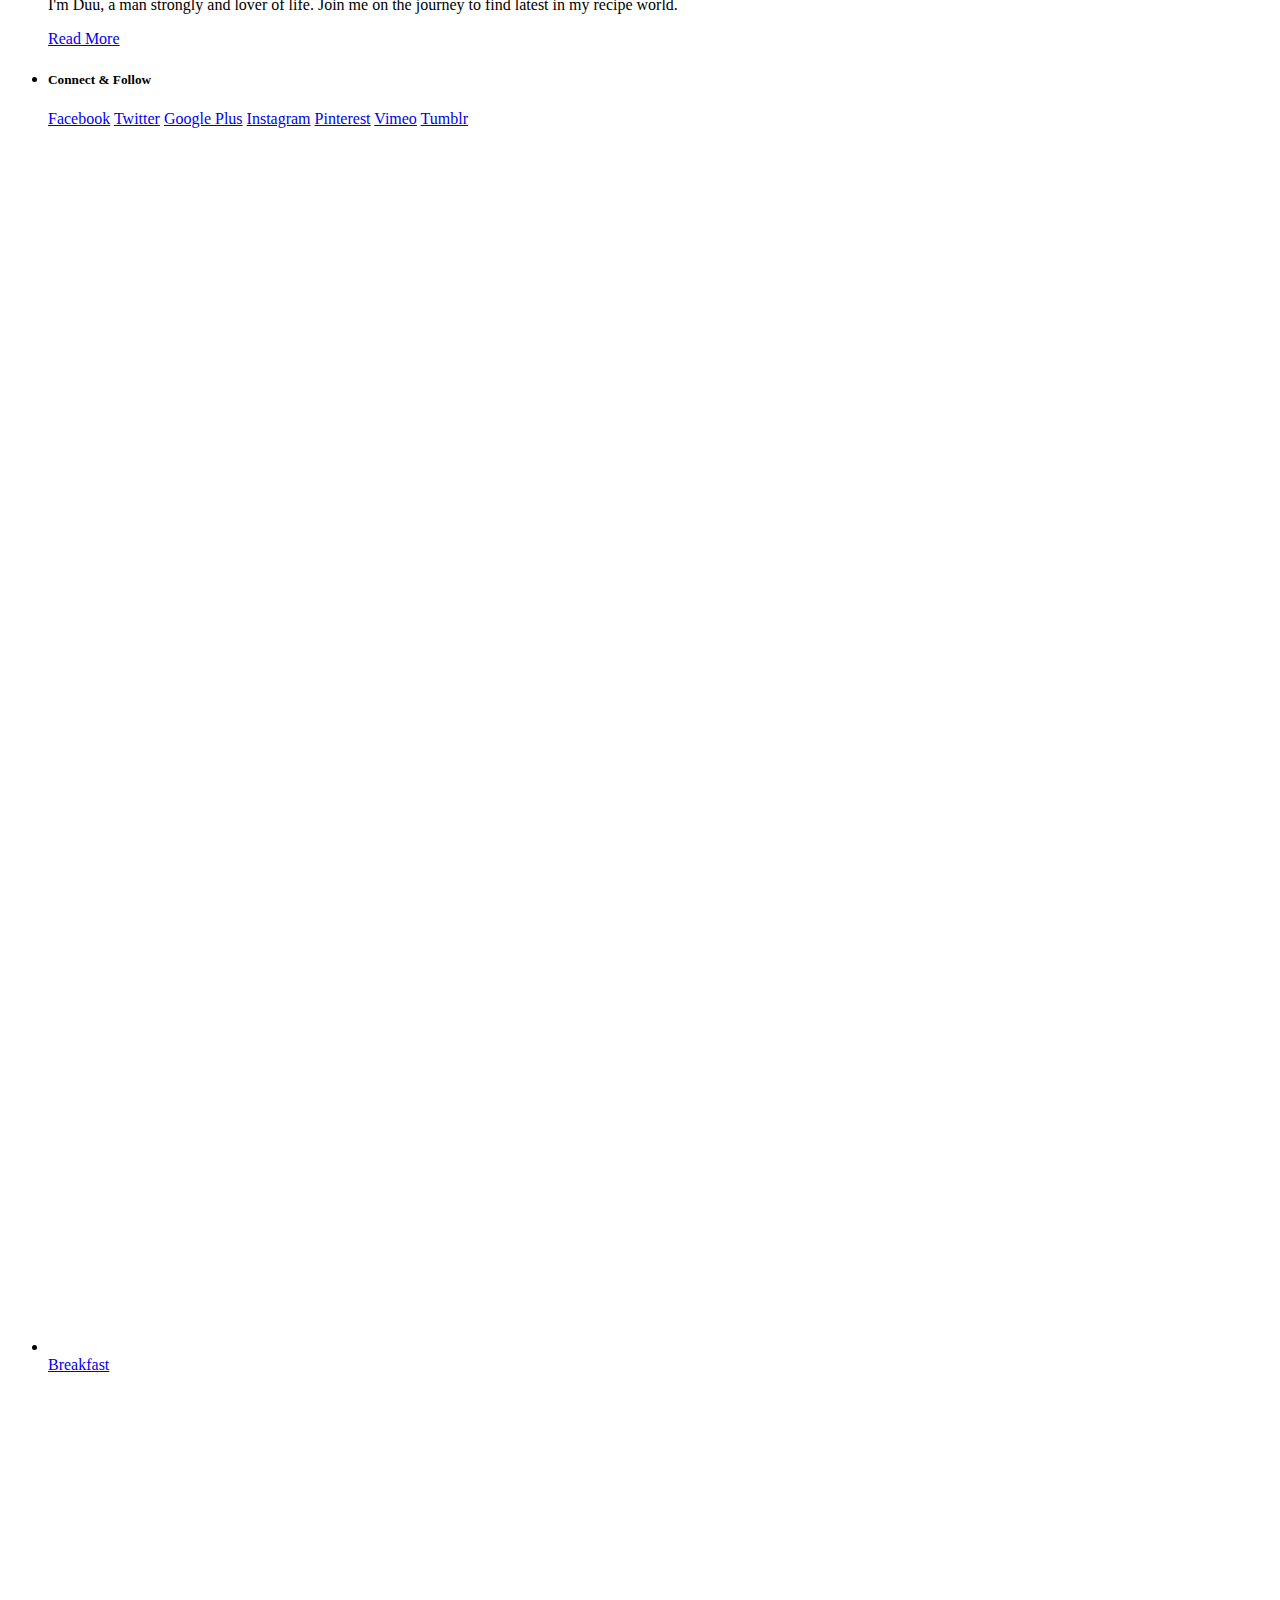
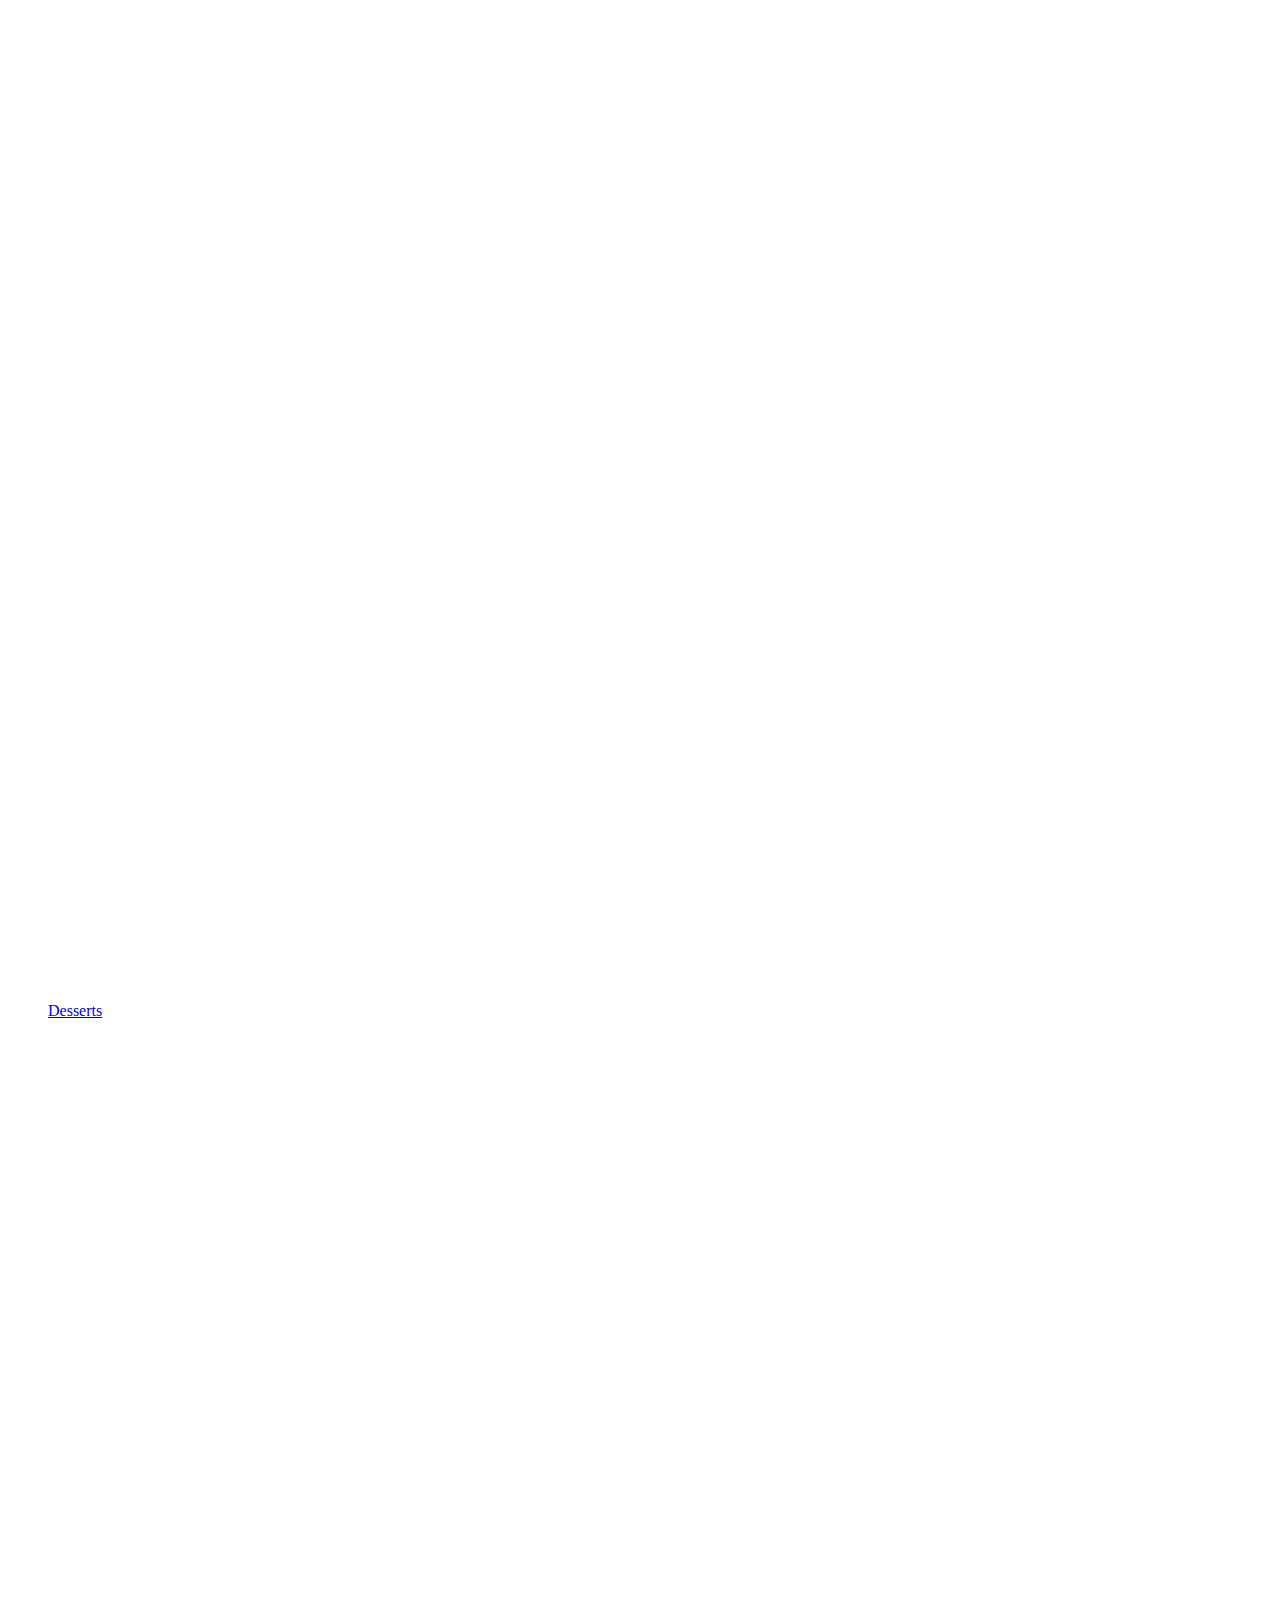
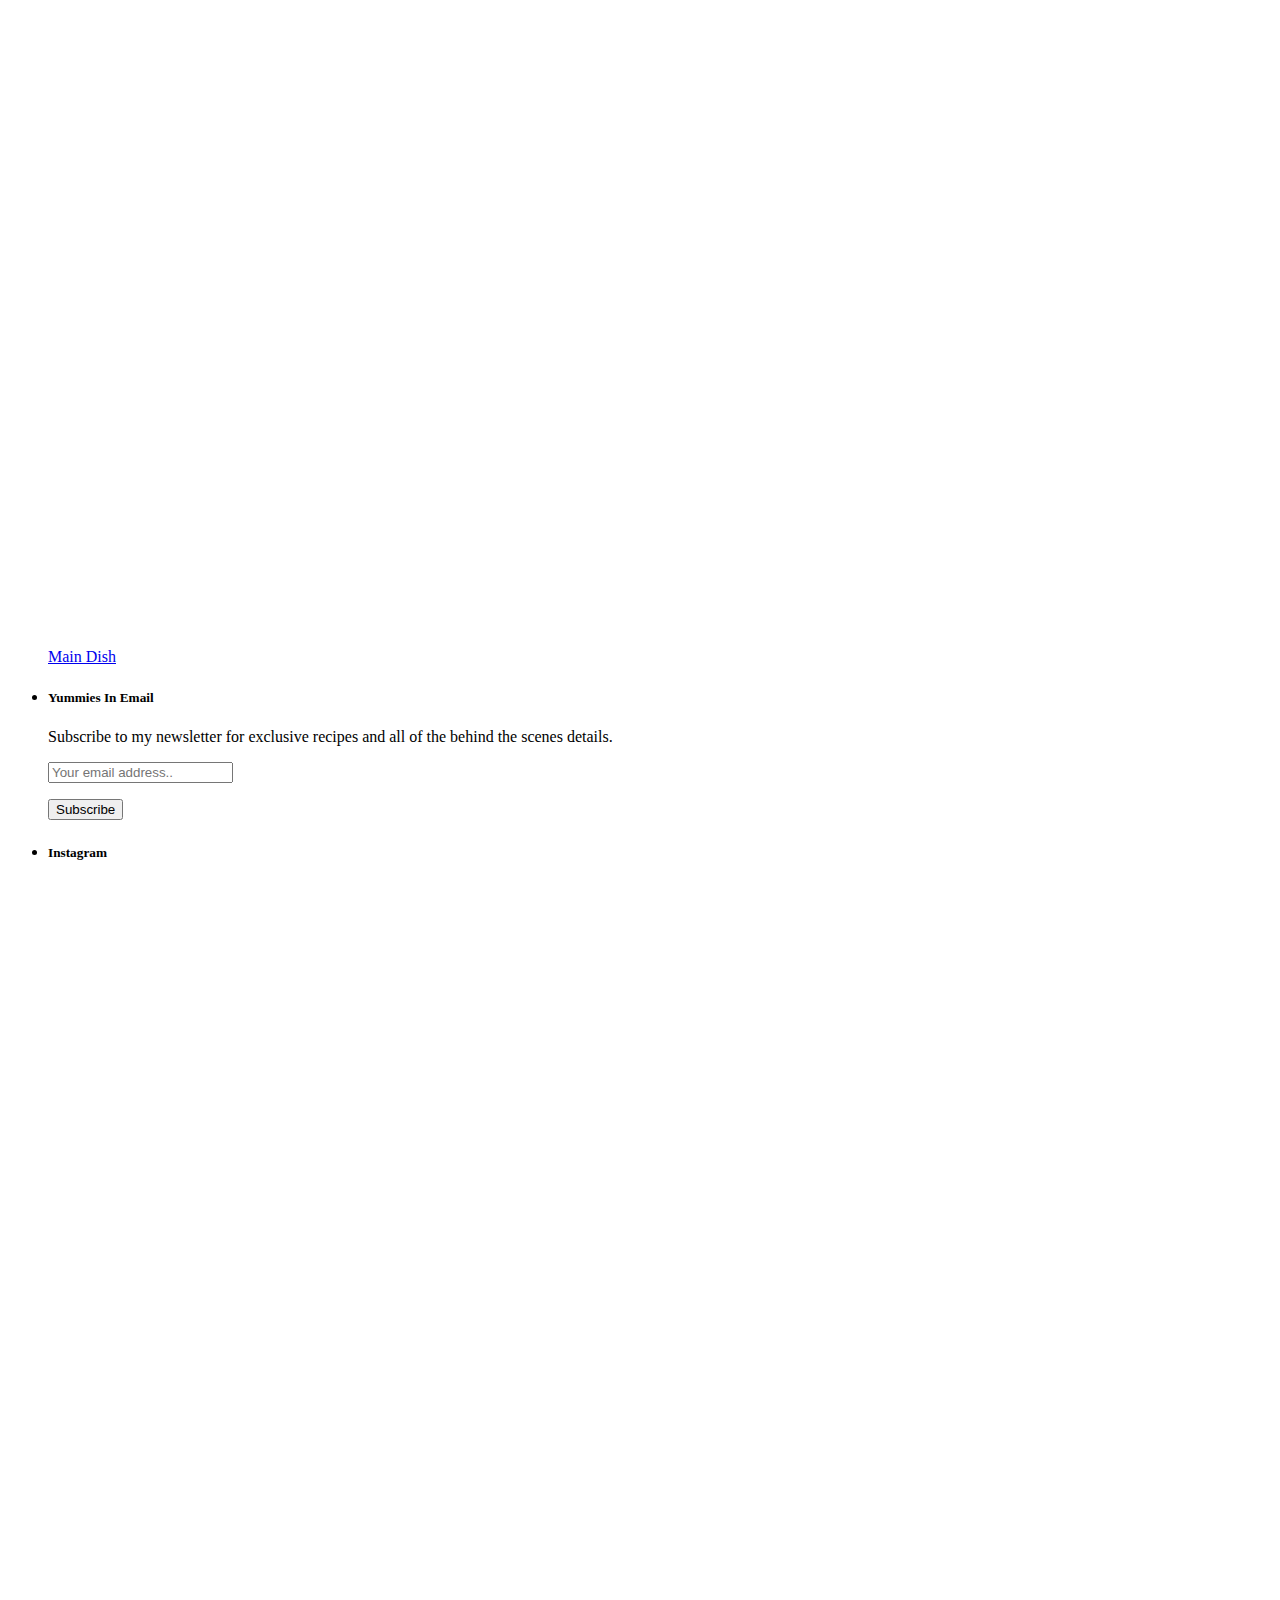
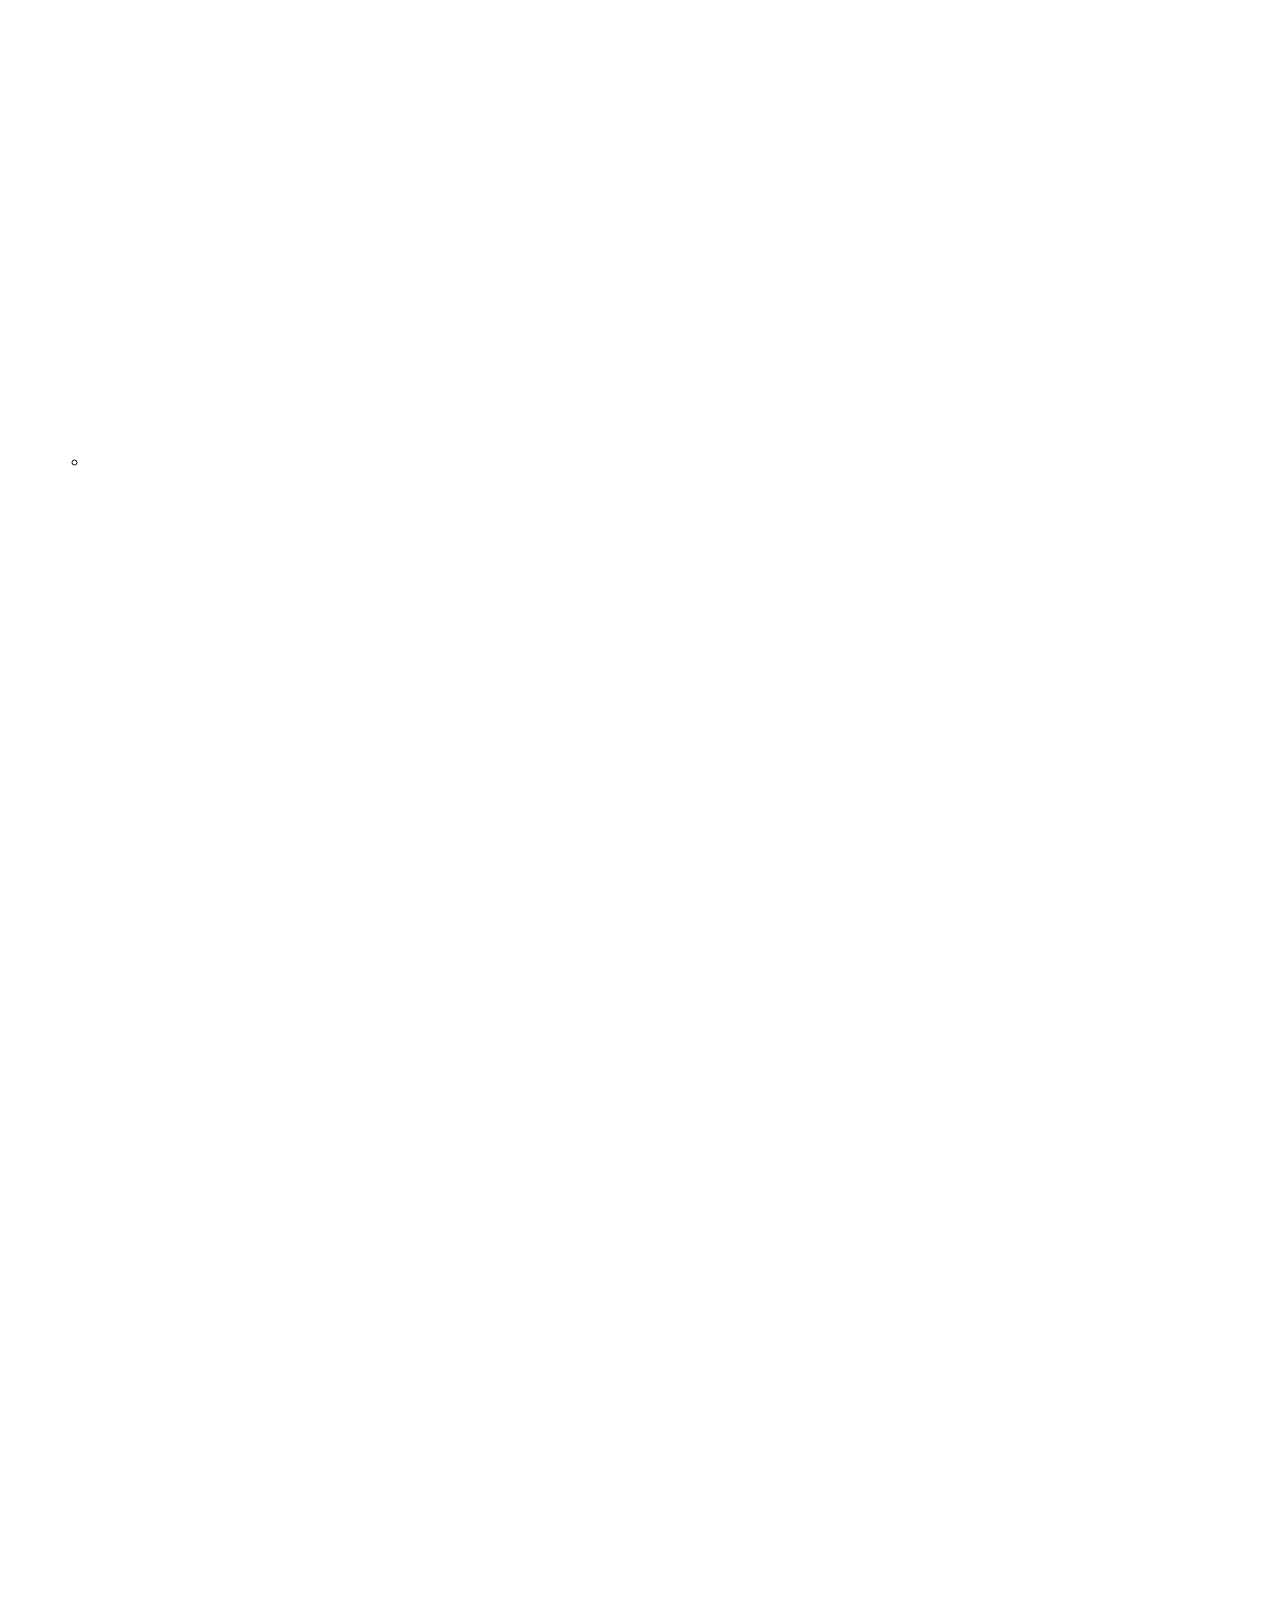
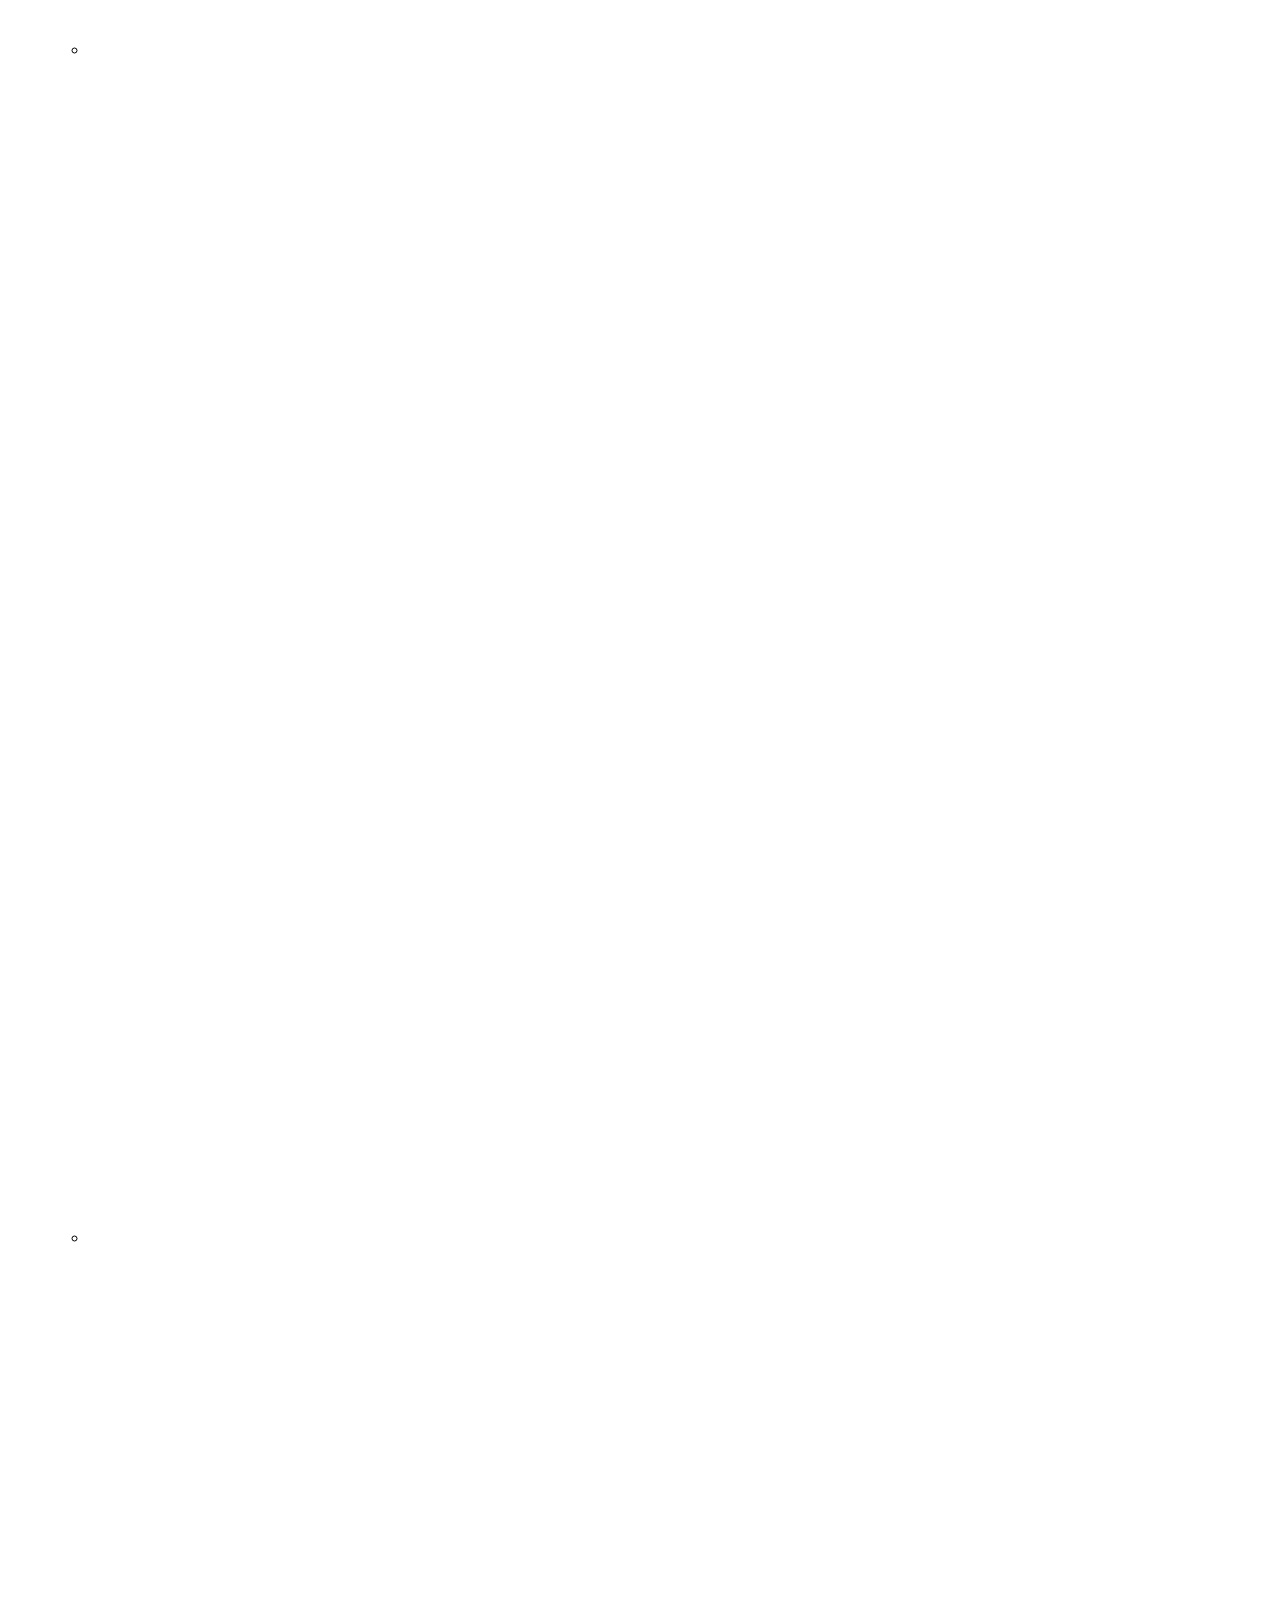
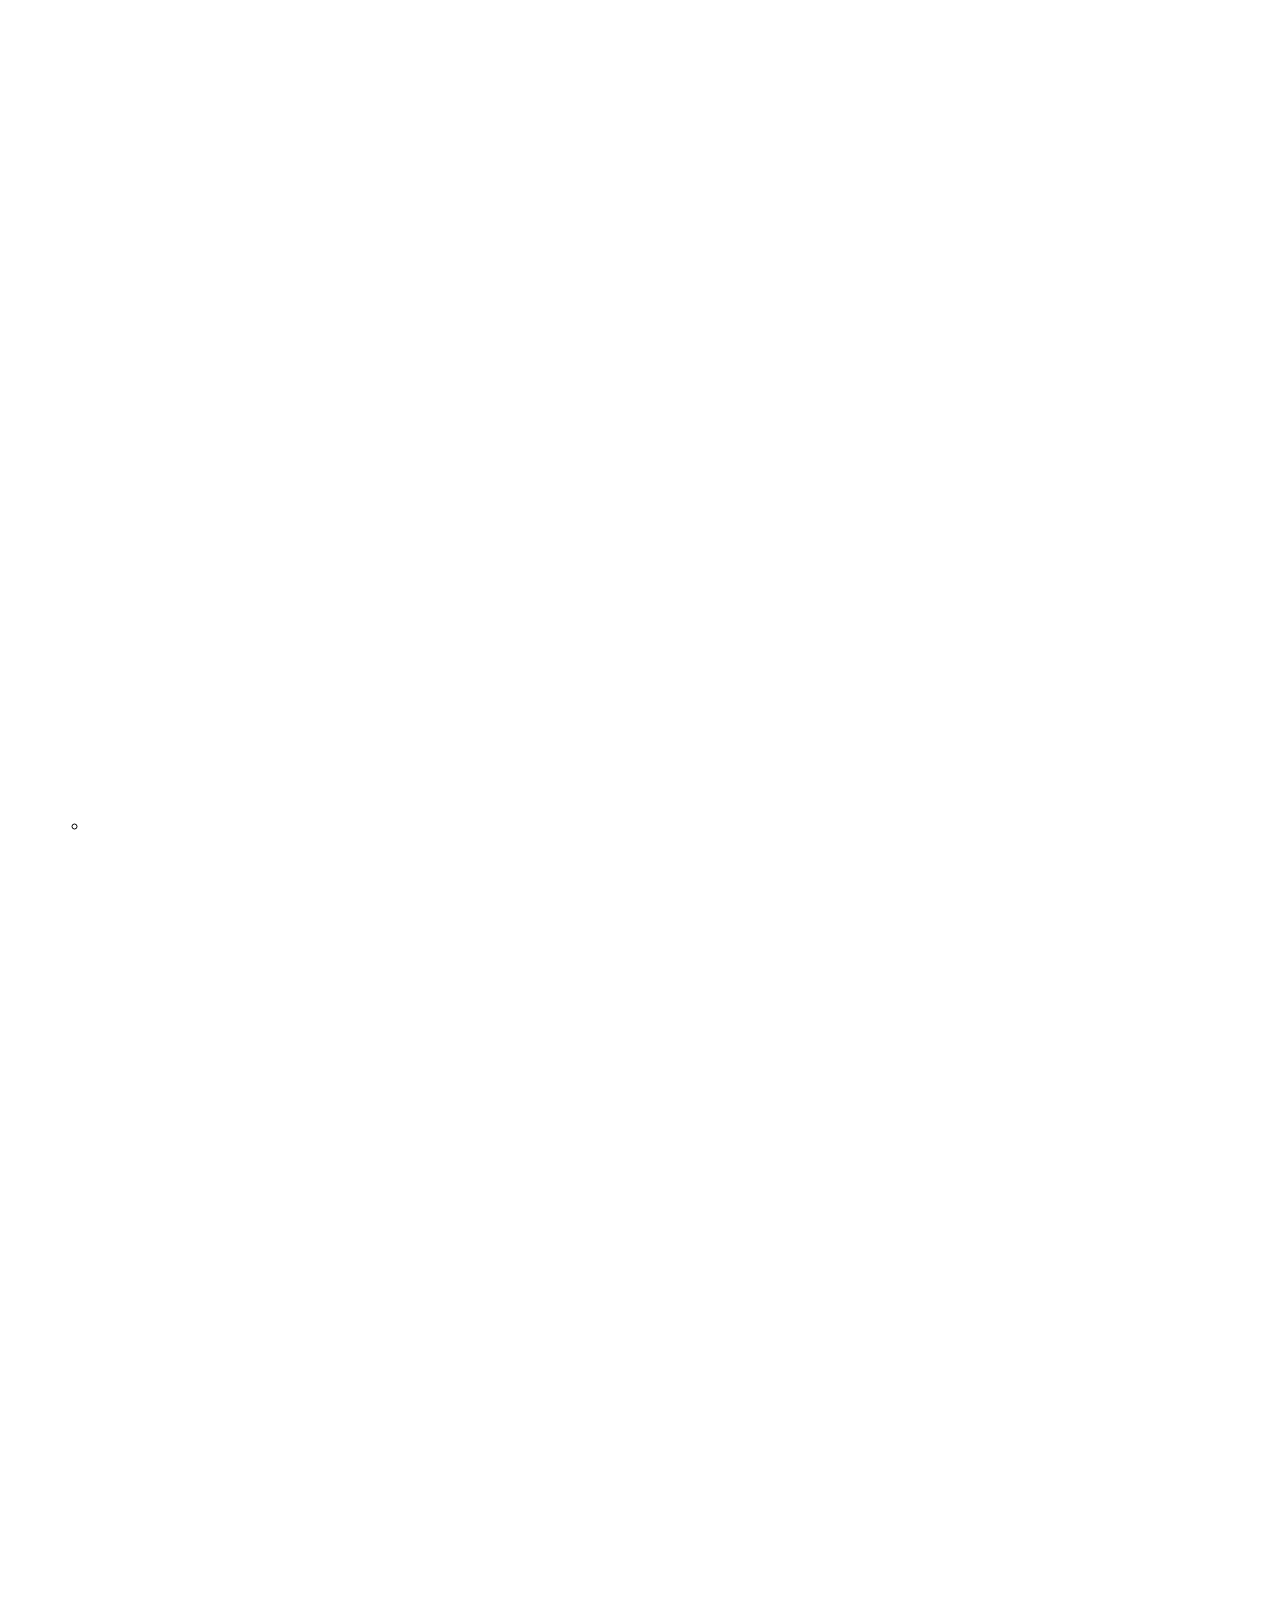
==== commit 3f8e1d45: "Add files via upload" ====
--- a/index.html
+++ b/index.html
@@ -4,7 +4,8 @@
       <meta charset="UTF-8" />
       <meta http-equiv="x-ua-compatible" content="ie=edge" />
       <meta name="viewport" content="width=device-width, initial-scale=1" />
-      <link rel="stylesheet" href="./style.css">
+      <link rel="stylesheet" href="https://cdnjs.cloudflare.com/ajax/libs/font-awesome/6.2.0/css/all.min.css" integrity="sha512-xh6O/CkQoPOWDdYTDqeRdPCVd1SpvCA9XXcUnZS2FmJNp1coAFzvtCN9BmamE+4aHK8yyUHUSCcJHgXloTyT2A==" crossorigin="anonymous" referrerpolicy="no-referrer" />
+      <link rel="stylesheet" href="./assets/css/style.css">
       <title>Food - Stylish Blog Theme</title>
       <link crossorigin="anonymous" rel='stylesheet' id='cheerup-gfonts-custom-css'  href='https://fonts.googleapis.com/css?family=Muli%3A400%2C500%2C600%2C700%7CEczar%3Anormal' type='text/css' media='all' />
       <script type='text/javascript'>
@@ -22,7 +23,7 @@
             <div class="top-bar light top-bar-b cf">
                <div class="top-bar-content ts-contain" data-sticky-bar="smart">
                   <div class="wrap cf">
-                     <span class="mobile-nav"><i class="tsi tsi-bars"></i></span>
+                     <span class="mobile-nav"><i class="fa-solid fa-bars"></i></span>
                      <div class="posts-ticker">
                         <span class="heading">Latest Posts:</span>
                         <ul>
@@ -37,12 +38,12 @@
                         </ul>
                      </div>
                      <ul class="social-icons cf">
-                        <li><a href="https://www.facebook.com/hnd113" class="tsi tsi-facebook"><span class="visuallyhidden">Facebook</span></a></li>
-                        <li><a href="#" class="tsi tsi-twitter"><span class="visuallyhidden">Twitter</span></a></li>
-                        <li><a href="https://www.instagram.com/zuzu.oiii/" class="tsi tsi-instagram"><span class="visuallyhidden">Instagram</span></a></li>
-                        <li><a href="#" class="tsi tsi-pinterest-p"><span class="visuallyhidden">Pinterest</span></a></li>
-                        <li><a href="#" class="tsi tsi-heart"><span class="visuallyhidden">BlogLovin</span></a></li>
-                        <li><a href="#" class="tsi tsi-youtube"><span class="visuallyhidden">YouTube</span></a></li>
+                        <li><a href="https://www.facebook.com/hnd113" class="fa-brands fa-facebook"><span class="visuallyhidden">Facebook</span></a></li>
+                        <li><a href="#" class="fa-brands fa-twitter"><span class="visuallyhidden">Twitter</span></a></li>
+                        <li><a href="https://www.instagram.com/zuzu.oiii/" class="fa-brands fa-instagram"><span class="visuallyhidden">Instagram</span></a></li>
+                        <li><a href="#" class="fa-brands fa-pinterest-p"><span class="visuallyhidden">Pinterest</span></a></li>
+                        <li><a href="#" class="fa-regular fa-heart"><span class="visuallyhidden">BlogLovin</span></a></li>
+                        <li><a href="#" class="fa-brands fa-youtube"><span class="visuallyhidden">YouTube</span></a></li>
                      </ul>
                   </div>
                </div>
@@ -51,7 +52,7 @@
                <div class="wrap logo-wrap cf">
                   <h1 class="title">
                      <a href="food/" title="Food" rel="home">
-                     <img class="mobile-logo" src="./assets/" width="248" height="77" 
+                     <img class="mobile-logo" src="./assets/img/food-logo.webp" width="248" height="77" 
                         alt="Food" />
                      <img src="./assets/img/food-logo.webp" class="logo-image" alt="Food" />
                      </a>
@@ -64,285 +65,10 @@
                      <div class="menu-main-menu-container">
                         <ul id="menu-main-menu" class="menu">
                            <li id="menu-item-162" class="menu-item menu-item-type-custom menu-item-object-custom current-menu-item menu-item-has-children menu-item-162">
-                              <a href="food/" aria-current="page">Home</a>
-                              <ul class="sub-menu">
-                                 <li id="menu-item-4706" class="menu-item menu-item-type-custom menu-item-object-custom menu-item-has-children menu-item-4706">
-                                    <a href="#">Slider Styles</a>
-                                    <ul class="sub-menu">
-                                       <li id="menu-item-4707" class="menu-item menu-item-type-custom menu-item-object-custom menu-item-has-children menu-item-4707">
-                                          <a href="#">Featured Grids</a>
-                                          <ul class="sub-menu">
-                                             <li id="menu-item-4708" class="menu-item menu-item-type-custom menu-item-object-custom menu-item-4708"><a href="food/?slider=grid-a">Grid 1: 1 + 4 Panes</a></li>
-                                             <li id="menu-item-4709" class="menu-item menu-item-type-custom menu-item-object-custom menu-item-4709"><a href="food/?slider=grid-a&#038;slider_width=viewport">Grid 2: Full Width</a></li>
-                                             <li id="menu-item-4710" class="menu-item menu-item-type-custom menu-item-object-custom menu-item-4710"><a href="food/?slider=grid-b">Grid 2: 1 + 2 Panes</a></li>
-                                             <li id="menu-item-4711" class="menu-item menu-item-type-custom menu-item-object-custom menu-item-4711"><a href="food/?slider=grid-b&#038;slider_width=viewport">Grid 2: Full Width</a></li>
-                                             <li id="menu-item-4712" class="menu-item menu-item-type-custom menu-item-object-custom menu-item-4712"><a href="food/?slider=grid-c">Grid 3: 1 + 2 Columns</a></li>
-                                             <li id="menu-item-4713" class="menu-item menu-item-type-custom menu-item-object-custom menu-item-4713"><a href="food/?slider=grid-c&#038;slider_width=viewport">Grid 3: Full Width</a></li>
-                                             <li id="menu-item-4714" class="menu-item menu-item-type-custom menu-item-object-custom menu-item-4714"><a href="food/?slider=grid-d">Grid 4: 2 Columns</a></li>
-                                             <li id="menu-item-4715" class="menu-item menu-item-type-custom menu-item-object-custom menu-item-4715"><a href="food/?slider=grid-d&#038;slider_width=viewport">Grid 4: Full Width</a></li>
-                                             <li id="menu-item-4716" class="menu-item menu-item-type-custom menu-item-object-custom menu-item-4716"><a href="food/?slider=grid-e">Grid 5: 3 Columns</a></li>
-                                             <li id="menu-item-4717" class="menu-item menu-item-type-custom menu-item-object-custom menu-item-4717"><a href="food/?slider=grid-e&#038;slider_width=viewport">Grid 5: Full Width</a></li>
-                                             <li id="menu-item-4718" class="menu-item menu-item-type-custom menu-item-object-custom menu-item-4718"><a href="food/?slider=grid-f">Grid 6: 4 Columns</a></li>
-                                             <li id="menu-item-4719" class="menu-item menu-item-type-custom menu-item-object-custom menu-item-4719"><a href="food/?slider=grid-f&#038;slider_width=viewport">Grid 6: Full Width</a></li>
-                                             <li id="menu-item-4720" class="menu-item menu-item-type-custom menu-item-object-custom menu-item-4720"><a href="food/?slider=grid-g&#038;slider_width=viewport">Grid 7: 5 Columns</a></li>
-                                          </ul>
-                                       </li>
-                                       <li id="menu-item-4721" class="menu-item menu-item-type-custom menu-item-object-custom menu-item-4721"><a href="food/?slider=stylish">Stylish Slider</a></li>
-                                       <li id="menu-item-4722" class="menu-item menu-item-type-custom menu-item-object-custom menu-item-4722"><a href="food/?slider=beauty">Beauty Slider</a></li>
-                                       <li id="menu-item-4723" class="menu-item menu-item-type-custom menu-item-object-custom menu-item-4723"><a href="food/?slider=default">Classic Slider</a></li>
-                                       <li id="menu-item-4724" class="menu-item menu-item-type-custom menu-item-object-custom menu-item-4724"><a href="food/?slider=fashion">Fashion Slider</a></li>
-                                       <li id="menu-item-4725" class="menu-item menu-item-type-custom menu-item-object-custom menu-item-4725"><a href="food/?slider=bold">Bold Large Slider</a></li>
-                                       <li id="menu-item-4726" class="menu-item menu-item-type-custom menu-item-object-custom menu-item-4726"><a href="food/?slider=large">Full Width Slider</a></li>
-                                       <li id="menu-item-4727" class="menu-item menu-item-type-custom menu-item-object-custom menu-item-4727"><a href="food/?slider=trendy">Trendy Slider</a></li>
-                                       <li id="menu-item-4728" class="menu-item menu-item-type-custom menu-item-object-custom menu-item-4728"><a href="food/?slider=carousel">Carousel Slider</a></li>
-                                    </ul>
-                                 </li>
-                                 <li id="menu-item-161" class="menu-item menu-item-type-custom menu-item-object-custom menu-item-has-children menu-item-161">
-                                    <a href="#">First Large And Grid</a>
-                                    <ul class="sub-menu">
-                                       <li id="menu-item-165" class="menu-item menu-item-type-custom menu-item-object-custom menu-item-165"><a href="food/?layout=1st-large">Masonry And Sidebar</a></li>
-                                       <li id="menu-item-744" class="menu-item menu-item-type-custom menu-item-object-custom menu-item-744"><a href="food/?layout=1st-large&#038;masonry=no">Normal Grid</a></li>
-                                       <li id="menu-item-164" class="menu-item menu-item-type-custom menu-item-object-custom menu-item-164"><a href="food/?layout=1st-large&#038;sidebar=none">Masonry Full</a></li>
-                                    </ul>
-                                 </li>
-                                 <li id="menu-item-198" class="menu-item menu-item-type-custom menu-item-object-custom menu-item-has-children menu-item-198">
-                                    <a href="#">First Large And List</a>
-                                    <ul class="sub-menu">
-                                       <li id="menu-item-199" class="menu-item menu-item-type-custom menu-item-object-custom menu-item-199"><a href="food/?layout=1st-large-list&#038;sidebar=none">Full Width</a></li>
-                                       <li id="menu-item-201" class="menu-item menu-item-type-custom menu-item-object-custom menu-item-201"><a href="food/?layout=1st-large-list">With Sidebar</a></li>
-                                    </ul>
-                                 </li>
-                                 <li id="menu-item-179" class="menu-item menu-item-type-custom menu-item-object-custom menu-item-has-children menu-item-179">
-                                    <a href="#">Overlay Then List</a>
-                                    <ul class="sub-menu">
-                                       <li id="menu-item-202" class="menu-item menu-item-type-custom menu-item-object-custom menu-item-202"><a href="food/?layout=1st-overlay-list&#038;sidebar=none">With Sidebar</a></li>
-                                       <li id="menu-item-190" class="menu-item menu-item-type-custom menu-item-object-custom menu-item-190"><a href="food/?layout=1st-overlay-list&#038;sidebar=none">Full Width</a></li>
-                                    </ul>
-                                 </li>
-                                 <li id="menu-item-180" class="menu-item menu-item-type-custom menu-item-object-custom menu-item-has-children menu-item-180">
-                                    <a href="#">Overlay Then Grid</a>
-                                    <ul class="sub-menu">
-                                       <li id="menu-item-203" class="menu-item menu-item-type-custom menu-item-object-custom menu-item-203"><a href="food/?layout=1st-overlay&#038;masonry=no">With Sidebar</a></li>
-                                       <li id="menu-item-189" class="menu-item menu-item-type-custom menu-item-object-custom menu-item-189"><a href="food/?layout=1st-overlay&#038;sidebar=none&#038;masonry=no">Full Width</a></li>
-                                    </ul>
-                                 </li>
-                                 <li id="menu-item-181" class="menu-item menu-item-type-custom menu-item-object-custom menu-item-has-children menu-item-181">
-                                    <a href="#">Mixed &#8211; Large &#038; Grid</a>
-                                    <ul class="sub-menu">
-                                       <li id="menu-item-204" class="menu-item menu-item-type-custom menu-item-object-custom menu-item-204"><a href="food/?layout=1-2&#038;masonry=no">With Sidebar</a></li>
-                                       <li id="menu-item-188" class="menu-item menu-item-type-custom menu-item-object-custom menu-item-188"><a href="food/?layout=1-2&#038;sidebar=none&#038;masonry=no">Full Width</a></li>
-                                    </ul>
-                                 </li>
-                                 <li id="menu-item-182" class="menu-item menu-item-type-custom menu-item-object-custom menu-item-has-children menu-item-182">
-                                    <a href="#">Mixed &#8211; Large &#038; List</a>
-                                    <ul class="sub-menu">
-                                       <li id="menu-item-205" class="menu-item menu-item-type-custom menu-item-object-custom menu-item-205"><a href="food/?layout=1-2-list">With Sidebar</a></li>
-                                       <li id="menu-item-185" class="menu-item menu-item-type-custom menu-item-object-custom menu-item-185"><a href="food/?layout=1-2-list&#038;sidebar=none">Full Width</a></li>
-                                    </ul>
-                                 </li>
-                                 <li id="menu-item-183" class="menu-item menu-item-type-custom menu-item-object-custom menu-item-has-children menu-item-183">
-                                    <a href="#">List Layout</a>
-                                    <ul class="sub-menu">
-                                       <li id="menu-item-206" class="menu-item menu-item-type-custom menu-item-object-custom menu-item-206"><a href="food/?layout=list">With Sidebar</a></li>
-                                       <li id="menu-item-186" class="menu-item menu-item-type-custom menu-item-object-custom menu-item-186"><a href="food/?layout=list&#038;sidebar=none">Full Width</a></li>
-                                    </ul>
-                                 </li>
-                                 <li id="menu-item-184" class="menu-item menu-item-type-custom menu-item-object-custom menu-item-has-children menu-item-184">
-                                    <a href="#">Grid Layout</a>
-                                    <ul class="sub-menu">
-                                       <li id="menu-item-4588" class="menu-item menu-item-type-custom menu-item-object-custom menu-item-4588"><a href="food/?layout=grid&#038;excerpts=1">With Excerpts</a></li>
-                                       <li id="menu-item-207" class="menu-item menu-item-type-custom menu-item-object-custom menu-item-207"><a href="food/?layout=grid&#038;masonry=1">Masonry And Sidebar</a></li>
-                                       <li id="menu-item-743" class="menu-item menu-item-type-custom menu-item-object-custom menu-item-743"><a href="food/?layout=grid&#038;masonry=no">Normal Grid</a></li>
-                                       <li id="menu-item-187" class="menu-item menu-item-type-custom menu-item-object-custom menu-item-187"><a href="food/?layout=grid&#038;sidebar=none">Masonry Full</a></li>
-                                    </ul>
-                                 </li>
-                                 <li id="menu-item-191" class="menu-item menu-item-type-custom menu-item-object-custom menu-item-191"><a href="food/?layout=classic">Classic Style</a></li>
-                                 <li id="menu-item-192" class="menu-item menu-item-type-custom menu-item-object-custom menu-item-192"><a href="demo/cheerup-landing/">View All Homes</a></li>
-                              </ul>
-                           </li>
-                           <li id="menu-item-4589" class="menu-item menu-item-type-custom menu-item-object-custom menu-item-has-children menu-item-4589">
-                              <a href="#">Features</a>
-                              <ul class="sub-menu">
-                                 <li id="menu-item-4590" class="menu-item menu-item-type-custom menu-item-object-custom current-menu-ancestor current-menu-parent menu-item-has-children menu-item-4590">
-                                    <a href="#">14+ Unique Designs</a>
-                                    <ul class="sub-menu">
-                                       <li id="menu-item-4591" class="menu-item menu-item-type-custom menu-item-object-custom menu-item-4591"><a rel="noopener noreferrer" href="miranda/">Miranda Demo</a></li>
-                                       <li id="menu-item-4592" class="menu-item menu-item-type-custom menu-item-object-custom menu-item-4592"><a rel="noopener noreferrer" href="lifestyle/">Lifestyle Demo</a></li>
-                                       <li id="menu-item-4593" class="menu-item menu-item-type-custom menu-item-object-custom menu-item-4593"><a rel="noopener noreferrer" href="travel/">Travel Demo</a></li>
-                                       <li id="menu-item-4594" class="menu-item menu-item-type-custom menu-item-object-custom current-menu-item menu-item-4594"><a rel="noopener noreferrer" href="food/" aria-current="page">Food Demo</a></li>
-                                       <li id="menu-item-4595" class="menu-item menu-item-type-custom menu-item-object-custom menu-item-4595"><a rel="noopener noreferrer" href="bold/">Bold Blog Demo</a></li>
-                                       <li id="menu-item-4596" class="menu-item menu-item-type-custom menu-item-object-custom menu-item-4596"><a rel="noopener noreferrer" href="magazine/">Magazine Demo</a></li>
-                                       <li id="menu-item-4597" class="menu-item menu-item-type-custom menu-item-object-custom menu-item-4597"><a rel="noopener noreferrer" href="rovella/">Rovella Demo</a></li>
-                                       <li id="menu-item-4598" class="menu-item menu-item-type-custom menu-item-object-custom menu-item-4598"><a rel="noopener noreferrer" href="beauty/">Beauty Demo</a></li>
-                                       <li id="menu-item-4599" class="menu-item menu-item-type-custom menu-item-object-custom menu-item-4599"><a rel="noopener noreferrer" href="">General Demo</a></li>
-                                       <li id="menu-item-4600" class="menu-item menu-item-type-custom menu-item-object-custom menu-item-4600"><a rel="noopener noreferrer" href="trendy/">Trendy Demo</a></li>
-                                       <li id="menu-item-4601" class="menu-item menu-item-type-custom menu-item-object-custom menu-item-4601"><a rel="noopener noreferrer" href="fashion/">Fashion Demo</a></li>
-                                       <li id="menu-item-4602" class="menu-item menu-item-type-custom menu-item-object-custom menu-item-4602"><a rel="noopener noreferrer" href="mom/">Mom/Parents Demo</a></li>
-                                       <li id="menu-item-4603" class="menu-item menu-item-type-custom menu-item-object-custom menu-item-4603"><a rel="noopener noreferrer" href="fitness/">Fitness Demo</a></li>
-                                       <li id="menu-item-4604" class="menu-item menu-item-type-custom menu-item-object-custom menu-item-4604"><a rel="noopener noreferrer" href="default/">Default Demo</a></li>
-                                       <li id="menu-item-4605" class="menu-item menu-item-type-custom menu-item-object-custom menu-item-4605"><a rel="noopener noreferrer" href="/demo/cheerup-landing/">Explore All</a></li>
-                                    </ul>
-                                 </li>
-                                 <li id="menu-item-4606" class="menu-item menu-item-type-custom menu-item-object-custom menu-item-has-children menu-item-4606">
-                                    <a href="#">Post Styles</a>
-                                    <ul class="sub-menu">
-                                       <li id="menu-item-4607" class="menu-item menu-item-type-custom menu-item-object-custom menu-item-4607"><a href="food/blog/hello-world/">Classic Post</a></li>
-                                       <li id="menu-item-4608" class="menu-item menu-item-type-custom menu-item-object-custom menu-item-4608"><a href="food/blog/welcome-to-the-future-of-wordpress-with-gutenberg/">Gutenberg with Creative</a></li>
-                                       <li id="menu-item-4609" class="menu-item menu-item-type-custom menu-item-object-custom menu-item-4609"><a href="food/blog/relax-by-the-lake/">Creative Large</a></li>
-                                       <li id="menu-item-4610" class="menu-item menu-item-type-custom menu-item-object-custom menu-item-4610"><a href="food/blog/taking-a-short-walk/">Modern Overlay</a></li>
-                                       <li id="menu-item-4611" class="menu-item menu-item-type-custom menu-item-object-custom menu-item-4611"><a href="food/blog/how-i-met-derpina/?spacious=1">Spacious Full Width</a></li>
-                                       <li id="menu-item-4612" class="menu-item menu-item-type-custom menu-item-object-custom menu-item-4612"><a href="food/blog/i-love-my-hubby/">Magazine Post</a></li>
-                                       <li id="menu-item-4613" class="menu-item menu-item-type-custom menu-item-object-custom menu-item-4613"><a href="food/blog/i-love-my-hubby/?sidebar=none&#038;spacious=1">Magazine Full</a></li>
-                                       <li id="menu-item-4614" class="menu-item menu-item-type-custom menu-item-object-custom menu-item-4614"><a href="food/blog/on-windy-mornings/?spacious=no">Classic Full Width</a></li>
-                                       <li id="menu-item-4615" class="menu-item menu-item-type-custom menu-item-object-custom menu-item-4615"><a href="food/blog/on-train-tracks/">Without Featured Image</a></li>
-                                       <li id="menu-item-4616" class="menu-item menu-item-type-custom menu-item-object-custom menu-item-4616"><a href="food/blog/in-the-backyard/">Audio Post Format</a></li>
-                                       <li id="menu-item-4617" class="menu-item menu-item-type-custom menu-item-object-custom menu-item-4617"><a href="food/blog/in-a-cowboy-hat/">Video Post Format</a></li>
-                                       <li id="menu-item-4618" class="menu-item menu-item-type-custom menu-item-object-custom menu-item-4618"><a href="food/blog/out-on-a-windy-day/">Gallery Slider Format</a></li>
-                                    </ul>
-                                 </li>
-                                 <li id="menu-item-4619" class="menu-item menu-item-type-custom menu-item-object-custom menu-item-has-children menu-item-4619">
-                                    <a href="#">Header Styles</a>
-                                    <ul class="sub-menu">
-                                       <li id="menu-item-4620" class="menu-item menu-item-type-custom menu-item-object-custom menu-item-4620"><a href="food/?header=default">Style 1</a></li>
-                                       <li id="menu-item-4621" class="menu-item menu-item-type-custom menu-item-object-custom menu-item-4621"><a href="food/?header=nav-below">Style 2</a></li>
-                                       <li id="menu-item-4622" class="menu-item menu-item-type-custom menu-item-object-custom menu-item-4622"><a href="food/?header=full-top">Style 3</a></li>
-                                       <li id="menu-item-4623" class="menu-item menu-item-type-custom menu-item-object-custom menu-item-4623"><a href="food/?header=logo-ad">Style 4</a></li>
-                                       <li id="menu-item-4624" class="menu-item menu-item-type-custom menu-item-object-custom menu-item-4624"><a href="food/?header=nav-below-b">Style 5</a></li>
-                                       <li id="menu-item-4625" class="menu-item menu-item-type-custom menu-item-object-custom menu-item-4625"><a href="food/?header=alt&#038;topbar=dark">Style 6</a></li>
-                                       <li id="menu-item-4626" class="menu-item menu-item-type-custom menu-item-object-custom menu-item-4626"><a href="food/?header=top-below&#038;topbar=dark">Style 7</a></li>
-                                       <li id="menu-item-4627" class="menu-item menu-item-type-custom menu-item-object-custom menu-item-4627"><a href="food/?header=compact&#038;topbar=dark">Style 8</a></li>
-                                       <li id="menu-item-4628" class="menu-item menu-item-type-custom menu-item-object-custom menu-item-4628"><a href="food/?header=simple">Style 9</a></li>
-                                       <li id="menu-item-4629" class="menu-item menu-item-type-custom menu-item-object-custom menu-item-4629"><a href="food/?header=simple-boxed">Style 10</a></li>
-                                    </ul>
-                                 </li>
-                                 <li id="menu-item-4630" class="menu-item menu-item-type-custom menu-item-object-custom menu-item-has-children menu-item-4630">
-                                    <a href="#">Footer Styles</a>
-                                    <ul class="sub-menu">
-                                       <li id="menu-item-4631" class="menu-item menu-item-type-custom menu-item-object-custom menu-item-4631"><a href="food/?footer=stylish">Stylish Dark</a></li>
-                                       <li id="menu-item-4632" class="menu-item menu-item-type-custom menu-item-object-custom menu-item-4632"><a href="food/?footer=bold">Bold Style</a></li>
-                                       <li id="menu-item-4633" class="menu-item menu-item-type-custom menu-item-object-custom menu-item-4633"><a href="food/?footer=light">Light</a></li>
-                                       <li id="menu-item-4634" class="menu-item menu-item-type-custom menu-item-object-custom menu-item-4634"><a href="food/?footer=alt">Alternate Light</a></li>
-                                       <li id="menu-item-4635" class="menu-item menu-item-type-custom menu-item-object-custom menu-item-4635"><a href="food/?footer=light&#038;footer_widgets=no">Light Without Widgets</a></li>
-                                       <li id="menu-item-4636" class="menu-item menu-item-type-custom menu-item-object-custom menu-item-4636"><a href="food/?footer=contrast">Dark With Widgets</a></li>
-                                       <li id="menu-item-4637" class="menu-item menu-item-type-custom menu-item-object-custom menu-item-4637"><a href="food/?footer=contrast&#038;footer_widgets=no">Dark Without Widgets</a></li>
-                                       <li id="menu-item-4638" class="menu-item menu-item-type-custom menu-item-object-custom menu-item-4638"><a href="food/?footer=classic">Classic / Magazine</a></li>
-                                       <li id="menu-item-4639" class="menu-item menu-item-type-custom menu-item-object-custom menu-item-4639"><a href="food/?footer=stylish-b">Stylish Dark Alt</a></li>
-                                    </ul>
-                                 </li>
-                                 <li id="menu-item-4640" class="menu-item menu-item-type-custom menu-item-object-custom menu-item-4640"><a href="food/blog/welcome-to-the-future-of-wordpress-with-gutenberg/">Gutenberg Styles</a></li>
-                                 <li id="menu-item-4641" class="menu-item menu-item-type-custom menu-item-object-custom menu-item-has-children menu-item-4641">
-                                    <a href="#">Home Sliders</a>
-                                    <ul class="sub-menu">
-                                       <li id="menu-item-4642" class="menu-item menu-item-type-custom menu-item-object-custom menu-item-has-children menu-item-4642">
-                                          <a href="#">Featured Grids</a>
-                                          <ul class="sub-menu">
-                                             <li id="menu-item-4643" class="menu-item menu-item-type-custom menu-item-object-custom menu-item-4643"><a href="food/?slider=grid-a">Grid 1: 1 + 4 Panes</a></li>
-                                             <li id="menu-item-4644" class="menu-item menu-item-type-custom menu-item-object-custom menu-item-4644"><a href="food/?slider=grid-a&#038;slider_width=viewport">Grid 2: Full Width</a></li>
-                                             <li id="menu-item-4645" class="menu-item menu-item-type-custom menu-item-object-custom menu-item-4645"><a href="food/?slider=grid-b">Grid 2: 1 + 2 Panes</a></li>
-                                             <li id="menu-item-4646" class="menu-item menu-item-type-custom menu-item-object-custom menu-item-4646"><a href="food/?slider=grid-b&#038;slider_width=viewport">Grid 2: Full Width</a></li>
-                                             <li id="menu-item-4647" class="menu-item menu-item-type-custom menu-item-object-custom menu-item-4647"><a href="food/?slider=grid-c">Grid 3: 1 + 2 Columns</a></li>
-                                             <li id="menu-item-4648" class="menu-item menu-item-type-custom menu-item-object-custom menu-item-4648"><a href="food/?slider=grid-c&#038;slider_width=viewport">Grid 3: Full Width</a></li>
-                                             <li id="menu-item-4649" class="menu-item menu-item-type-custom menu-item-object-custom menu-item-4649"><a href="food/?slider=grid-d">Grid 4: 2 Columns</a></li>
-                                             <li id="menu-item-4650" class="menu-item menu-item-type-custom menu-item-object-custom menu-item-4650"><a href="food/?slider=grid-d&#038;slider_width=viewport">Grid 4: Full Width</a></li>
-                                             <li id="menu-item-4651" class="menu-item menu-item-type-custom menu-item-object-custom menu-item-4651"><a href="food/?slider=grid-e">Grid 5: 3 Columns</a></li>
-                                             <li id="menu-item-4652" class="menu-item menu-item-type-custom menu-item-object-custom menu-item-4652"><a href="food/?slider=grid-e&#038;slider_width=viewport">Grid 5: Full Width</a></li>
-                                             <li id="menu-item-4653" class="menu-item menu-item-type-custom menu-item-object-custom menu-item-4653"><a href="food/?slider=grid-f">Grid 6: 4 Columns</a></li>
-                                             <li id="menu-item-4654" class="menu-item menu-item-type-custom menu-item-object-custom menu-item-4654"><a href="food/?slider=grid-f&#038;slider_width=viewport">Grid 6: Full Width</a></li>
-                                             <li id="menu-item-4655" class="menu-item menu-item-type-custom menu-item-object-custom menu-item-4655"><a href="food/?slider=grid-g&#038;slider_width=viewport">Grid 7: 5 Columns</a></li>
-                                          </ul>
-                                       </li>
-                                       <li id="menu-item-4656" class="menu-item menu-item-type-custom menu-item-object-custom menu-item-4656"><a href="food/?slider=stylish">Stylish Slider</a></li>
-                                       <li id="menu-item-4657" class="menu-item menu-item-type-custom menu-item-object-custom menu-item-4657"><a href="food/?slider=beauty">Beauty Slider</a></li>
-                                       <li id="menu-item-4658" class="menu-item menu-item-type-custom menu-item-object-custom menu-item-4658"><a href="food/?slider=default">Classic Slider</a></li>
-                                       <li id="menu-item-4659" class="menu-item menu-item-type-custom menu-item-object-custom menu-item-4659"><a href="food/?slider=fashion">Fashion Slider</a></li>
-                                       <li id="menu-item-4660" class="menu-item menu-item-type-custom menu-item-object-custom menu-item-4660"><a href="food/?slider=bold">Bold Large Slider</a></li>
-                                       <li id="menu-item-4661" class="menu-item menu-item-type-custom menu-item-object-custom menu-item-4661"><a href="food/?slider=large">Full Width Slider</a></li>
-                                       <li id="menu-item-4662" class="menu-item menu-item-type-custom menu-item-object-custom menu-item-4662"><a href="food/?slider=trendy">Trendy Slider</a></li>
-                                       <li id="menu-item-4663" class="menu-item menu-item-type-custom menu-item-object-custom menu-item-4663"><a href="food/?slider=carousel">Carousel Slider</a></li>
-                                    </ul>
-                                 </li>
-                                 <li id="menu-item-4664" class="menu-item menu-item-type-custom menu-item-object-custom menu-item-has-children menu-item-4664">
-                                    <a href="#">Pages &#038; Templates</a>
-                                    <ul class="sub-menu">
-                                       <li id="menu-item-4665" class="menu-item menu-item-type-custom menu-item-object-custom menu-item-4665"><a href="food/typography/">Standard Page</a></li>
-                                       <li id="menu-item-4666" class="menu-item menu-item-type-custom menu-item-object-custom menu-item-4666"><a href="food/about-shane/">Full Width Page</a></li>
-                                       <li id="menu-item-4667" class="menu-item menu-item-type-custom menu-item-object-custom menu-item-4667"><a href="food/?p=10000">404 Page</a></li>
-                                       <li id="menu-item-4668" class="menu-item menu-item-type-custom menu-item-object-custom menu-item-4668"><a href="food/typography/">Typography</a></li>
-                                       <li id="menu-item-4669" class="menu-item menu-item-type-custom menu-item-object-custom menu-item-4669"><a href="food/contact-me/">Contact Me</a></li>
-                                       <li id="menu-item-4670" class="menu-item menu-item-type-custom menu-item-object-custom menu-item-4670"><a href="food/about-shane/">About Me</a></li>
-                                    </ul>
-                                 </li>
-                                 <li id="menu-item-4671" class="menu-item menu-item-type-custom menu-item-object-custom menu-item-has-children menu-item-4671">
-                                    <a href="#">Category Layouts</a>
-                                    <ul class="sub-menu">
-                                       <li id="menu-item-4672" class="menu-item menu-item-type-custom menu-item-object-custom menu-item-4672"><a href="food/blog/category/desserts/?cat_layout=1st-large">First Large Then Grid</a></li>
-                                       <li id="menu-item-4673" class="menu-item menu-item-type-custom menu-item-object-custom menu-item-4673"><a href="food/blog/category/desserts/?cat_layout=1st-overlay">Overlay Then Grid</a></li>
-                                       <li id="menu-item-4674" class="menu-item menu-item-type-custom menu-item-object-custom menu-item-4674"><a href="food/blog/category/desserts/?cat_layout=1st-large-list">First Large Then List</a></li>
-                                       <li id="menu-item-4675" class="menu-item menu-item-type-custom menu-item-object-custom menu-item-4675"><a href="food/blog/category/desserts/?cat_layout=1st-overlay-list">Overlay Then List</a></li>
-                                       <li id="menu-item-4676" class="menu-item menu-item-type-custom menu-item-object-custom menu-item-4676"><a href="food/blog/category/desserts/?cat_layout=1-2">Mixed Large Then Grid</a></li>
-                                       <li id="menu-item-4677" class="menu-item menu-item-type-custom menu-item-object-custom menu-item-4677"><a href="food/blog/category/desserts/?cat_layout=1-2-overlay">Mixed Overlay Then Grid</a></li>
-                                       <li id="menu-item-4678" class="menu-item menu-item-type-custom menu-item-object-custom menu-item-4678"><a href="food/blog/category/desserts/?cat_layout=list">List Style</a></li>
-                                       <li id="menu-item-4679" class="menu-item menu-item-type-custom menu-item-object-custom menu-item-4679"><a href="food/blog/category/desserts/?cat_layout=grid">Grid Style</a></li>
-                                       <li id="menu-item-4680" class="menu-item menu-item-type-custom menu-item-object-custom menu-item-4680"><a href="food/blog/category/desserts/?cat_layout=classic">Classic Style</a></li>
-                                    </ul>
-                                 </li>
-                                 <li id="menu-item-4681" class="menu-item menu-item-type-custom menu-item-object-custom menu-item-has-children menu-item-4681">
-                                    <a href="#">Galleries</a>
-                                    <ul class="sub-menu">
-                                       <li id="menu-item-4682" class="menu-item menu-item-type-custom menu-item-object-custom menu-item-4682"><a href="food/blog/thinking-out-loud/">Default Galleries</a></li>
-                                       <li id="menu-item-4683" class="menu-item menu-item-type-custom menu-item-object-custom menu-item-4683"><a href="food/blog/put-on-a-happy-face/">Tiled Mosaic</a></li>
-                                       <li id="menu-item-4684" class="menu-item menu-item-type-custom menu-item-object-custom menu-item-4684"><a href="food/blog/waiting-for-friend/">Thumbnail Grid</a></li>
-                                       <li id="menu-item-4685" class="menu-item menu-item-type-custom menu-item-object-custom menu-item-4685"><a href="food/blog/table-decorations/">Rounded Images</a></li>
-                                       <li id="menu-item-4686" class="menu-item menu-item-type-custom menu-item-object-custom menu-item-4686"><a href="food/blog/on-pretty-flowers/">Square Tiles</a></li>
-                                    </ul>
-                                 </li>
-                                 <li id="menu-item-4687" class="menu-item menu-item-type-custom menu-item-object-custom menu-item-has-children menu-item-4687">
-                                    <a href="#">Shop / WooCommerce</a>
-                                    <ul class="sub-menu">
-                                       <li id="menu-item-4688" class="menu-item menu-item-type-custom menu-item-object-custom menu-item-4688"><a rel="noopener noreferrer" href="shop/">The Shop</a></li>
-                                       <li id="menu-item-4689" class="menu-item menu-item-type-custom menu-item-object-custom menu-item-4689"><a rel="noopener noreferrer" href="cart/">Cart</a></li>
-                                       <li id="menu-item-4690" class="menu-item menu-item-type-custom menu-item-object-custom menu-item-4690"><a rel="noopener noreferrer" href="my-account/">My Account</a></li>
-                                       <li id="menu-item-4691" class="menu-item menu-item-type-custom menu-item-object-custom menu-item-4691"><a rel="noopener noreferrer" href="checkout/">Checkout</a></li>
-                                    </ul>
-                                 </li>
-                                 <li id="menu-item-4692" class="menu-item menu-item-type-custom menu-item-object-custom menu-item-has-children menu-item-4692">
-                                    <a href="#">Recipes &#038; Index</a>
-                                    <ul class="sub-menu">
-                                       <li id="menu-item-4693" class="menu-item menu-item-type-custom menu-item-object-custom menu-item-4693"><a rel="noopener noreferrer" href="food/recipe-index-1/">Recipe Index 1</a></li>
-                                       <li id="menu-item-4694" class="menu-item menu-item-type-custom menu-item-object-custom menu-item-4694"><a rel="noopener noreferrer" href="food/recipe-index-2/">Recipe Index 2</a></li>
-                                       <li id="menu-item-4695" class="menu-item menu-item-type-custom menu-item-object-custom menu-item-4695"><a rel="noopener noreferrer" href="food/blog/my-new-yoga-pants/#wprm-recipe-container-3746">Recipe Card</a></li>
-                                    </ul>
-                                 </li>
-                                 <li id="menu-item-4696" class="menu-item menu-item-type-custom menu-item-object-custom menu-item-has-children menu-item-4696">
-                                    <a href="#">Topbar &#038; Navigation</a>
-                                    <ul class="sub-menu">
-                                       <li id="menu-item-4697" class="menu-item menu-item-type-custom menu-item-object-custom menu-item-4697"><a href="food/?topbar=light">Light</a></li>
-                                       <li id="menu-item-4698" class="menu-item menu-item-type-custom menu-item-object-custom menu-item-4698"><a href="food/?topbar=dark">Dark / Contrast</a></li>
-                                       <li id="menu-item-4699" class="menu-item menu-item-type-custom menu-item-object-custom menu-item-4699"><a href="food/?sticky_bar=no">Disable Sticky Bar</a></li>
-                                       <li id="menu-item-4700" class="menu-item menu-item-type-custom menu-item-object-custom menu-item-4700"><a href="food/?header=full-top">Full Width</a></li>
-                                    </ul>
-                                 </li>
-                                 <li id="menu-item-4701" class="menu-item menu-item-type-custom menu-item-object-custom menu-item-has-children menu-item-4701">
-                                    <a href="#">Other Archives</a>
-                                    <ul class="sub-menu">
-                                       <li id="menu-item-4702" class="menu-item menu-item-type-custom menu-item-object-custom menu-item-4702"><a href="food/blog/tag/lifestyle/">Tag Archive</a></li>
-                                       <li id="menu-item-4703" class="menu-item menu-item-type-custom menu-item-object-custom menu-item-4703"><a href="food/?s=hello">Search Results</a></li>
-                                       <li id="menu-item-4704" class="menu-item menu-item-type-custom menu-item-object-custom menu-item-4704"><a href="food/blog/author/admin/">Author Archive</a></li>
-                                    </ul>
-                                 </li>
-                                 <li id="menu-item-4705" class="menu-item menu-item-type-custom menu-item-object-custom menu-item-4705"><a rel="noopener noreferrer" href="/demo/cheerup-landing/?amp_example&#038;ref=food">AMP Example</a></li>
-                              </ul>
-                           </li>
-                           <li id="menu-item-3955" class="menu-item menu-item-type-custom menu-item-object-custom menu-item-has-children menu-item-3955">
-                              <a href="food/recipe-index-2/">Recipe Index</a>
-                              <ul class="sub-menu">
-                                 <li id="menu-item-3956" class="menu-item menu-item-type-post_type menu-item-object-page menu-item-3956"><a href="food/recipe-index-1/">Recipe Index &#8211; Example 1</a></li>
-                                 <li id="menu-item-3957" class="menu-item menu-item-type-post_type menu-item-object-page menu-item-3957"><a href="food/recipe-index-2/">Recipe Index &#8211; Example 2</a></li>
-                                 <li id="menu-item-3993" class="menu-item menu-item-type-custom menu-item-object-custom menu-item-3993"><a href="food/blog/my-new-yoga-pants/#wprm-recipe-container-3746">Recipe Card</a></li>
-                              </ul>
+                              <a href="#" aria-current="page">Home</a>
                            </li>
                            <li id="menu-item-22" class="menu-item menu-item-type-taxonomy menu-item-object-category menu-cat-1 menu-item-has-children item-mega-menu menu-item-22">
-                              <a href="food/blog/category/recipes/desserts/">Desserts</a>
+                              <a href="#">Desserts</a>
                               <div class="sub-menu mega-menu wrap">
                                  <section class="column recent-posts">
                                     <div class="ts-row posts cf" data-id="1">
@@ -456,7 +182,7 @@
                               </div>
                            </li>
                            <li id="menu-item-100" class="menu-item menu-item-type-taxonomy menu-item-object-category menu-item-has-children menu-cat-7 menu-item-has-children item-mega-menu menu-item-100">
-                              <a href="food/blog/category/recipes/main-dishes/">Main Dishes</a>
+                              <a href="#">Main Dishes</a>
                               <div class="sub-menu mega-menu wrap">
                                  <div class="column sub-cats">
                                     <ol class="sub-nav">
@@ -756,14 +482,14 @@
                                  </section>
                               </div>
                            </li>
-                           <li id="menu-item-449" class="menu-item menu-item-type-custom menu-item-object-custom menu-item-449"><a href="buy/go.php?theme=cheerup">Buy Theme</a></li>
+                           <li id="menu-item-449" class="menu-item menu-item-type-custom menu-item-object-custom menu-item-449"><a href="./shop.html">Buy Food</a></li>
                            <li class="nav-icons">
                               <div>
-                                 <a href="#" title="Search" class="search-link"><i class="tsi tsi-search"></i></a>
+                                 <a href="#" title="Search" class="search-link"><i class="fa-solid fa-magnifying-glass"></i></a>
                                  <div class="search-box-overlay">
                                     <form method="get" class="search-form" action="food/">
                                        <span class="screen-reader-text">Search for:</span>
-                                       <button type="submit" class="search-submit"><i class="tsi tsi-search"></i></button>
+                                       <button type="submit" class="search-submit"><i class="fa-solid fa-magnifying-glass"></i></button>
                                        <input type="search" class="search-field" name="s" placeholder="Type and press enter" value="" required />
                                     </form>
                                  </div>
@@ -998,16 +724,16 @@
                               <div class="col col-6 social-icons">
                                  <ul class="social-share">
                                     <li>		
-                                       <a href="#" class="likes-count tsi tsi-heart-o" data-id="32" title=""><span class="number">243</span></a>
+                                       <a href="#" class="likes-count fa-regular fa-heart-o" data-id="32" title=""><span class="number">243</span></a>
                                     </li>
                                     <li>
-                                       <a href="https://www.facebook.com/sharer.php?u=https%3A%2F%2Fcheerup.theme-sphere.com%2Ffood%2Fblog%2Fmy-new-yoga-pants%2F" class="tsi tsi-facebook" title="Share on Facebook"></a>
+                                       <a href="https://www.facebook.com/sharer.php?u=https%3A%2F%2Fcheerup.theme-sphere.com%2Ffood%2Fblog%2Fmy-new-yoga-pants%2F" class="fa-brands fa-facebook" title="Share on Facebook"></a>
                                     </li>
                                     <li>
-                                       <a href="https://twitter.com/intent/tweet?url=https%3A%2F%2Fcheerup.theme-sphere.com%2Ffood%2Fblog%2Fmy-new-yoga-pants%2F&#038;text=Exotic%20Tender%20Chia%20Bread%20with%20Lime%20%26%20Honey" class="tsi tsi-twitter" title="Share on Twitter"></a>
+                                       <a href="https://twitter.com/intent/tweet?url=https%3A%2F%2Fcheerup.theme-sphere.com%2Ffood%2Fblog%2Fmy-new-yoga-pants%2F&#038;text=Exotic%20Tender%20Chia%20Bread%20with%20Lime%20%26%20Honey" class="fa-brands fa-twitter" title="Share on Twitter"></a>
                                     </li>
                                     <li>
-                                       <a href="https://pinterest.com/pin/create/button/?url=https%3A%2F%2Fcheerup.theme-sphere.com%2Ffood%2Fblog%2Fmy-new-yoga-pants%2F&#038;media=https%3A%2F%2Fcheerup.theme-sphere.com%2Ffood%2Fwp-content%2Fuploads%2Fsites%2F14%2F2020%2F01%2Fmonika-grabkowska-ymZANza8T10-unsplash-scaled.jpg&#038;description=Exotic%20Tender%20Chia%20Bread%20with%20Lime%20%26%20Honey" class="tsi tsi-pinterest-p" title="Pinterest"></a>
+                                       <a href="https://pinterest.com/pin/create/button/?url=https%3A%2F%2Fcheerup.theme-sphere.com%2Ffood%2Fblog%2Fmy-new-yoga-pants%2F&#038;media=https%3A%2F%2Fcheerup.theme-sphere.com%2Ffood%2Fwp-content%2Fuploads%2Fsites%2F14%2F2020%2F01%2Fmonika-grabkowska-ymZANza8T10-unsplash-scaled.jpg&#038;description=Exotic%20Tender%20Chia%20Bread%20with%20Lime%20%26%20Honey" class="fa-brands fa-pinterest-p" title="Pinterest"></a>
                                     </li>
                                     <li>
                                        <a href="mailto:?subject=Exotic%20Tender%20Chia%20Bread%20with%20Lime%20%26%20Honey&#038;body=https%3A%2F%2Fcheerup.theme-sphere.com%2Ffood%2Fblog%2Fmy-new-yoga-pants%2F" class="tsi tsi-envelope-o" title="Email"></a>
@@ -1174,19 +900,19 @@
                         <li id="bunyad-widget-social-2" class="widget widget-boxed widget-social">
                            <h5 class="widget-title block-head-widget has-style"><span class="title">Connect &amp; Follow</span></h5>
                            <div class="social-icons">
-                              <a href="https://www.facebook.com/envato/" class="social-link"><i class="tsi tsi-facebook"></i>
+                              <a href="https://www.facebook.com/envato/" class="social-link"><i class="fa-brands fa-facebook"></i>
                               <span class="visuallyhidden">Facebook</span></a>
-                              <a href="https://twitter.com/envato" class="social-link"><i class="tsi tsi-twitter"></i>
+                              <a href="https://twitter.com/envato" class="social-link"><i class="fa-brands fa-twitter"></i>
                               <span class="visuallyhidden">Twitter</span></a>
-                              <a href="https://plus.google.com/+envato" class="social-link"><i class="tsi tsi-google-plus"></i>
+                              <a href="https://plus.google.com/+envato" class="social-link"><i class="fa-brands fa-google-plus-g"></i>
                               <span class="visuallyhidden">Google Plus</span></a>
-                              <a href="https://www.instagram.com/zuzu.oiii/" class="social-link"><i class="tsi tsi-instagram"></i>
+                              <a href="https://www.instagram.com/zuzu.oiii/" class="social-link"><i class="fa-brands fa-instagram"></i>
                               <span class="visuallyhidden">Instagram</span></a>
-                              <a href="https://www.pinterest.com/envato/" class="social-link"><i class="tsi tsi-pinterest-p"></i>
+                              <a href="https://www.pinterest.com/envato/" class="social-link"><i class="fa-brands fa-pinterest-p"></i>
                               <span class="visuallyhidden">Pinterest</span></a>
-                              <a href="https://vimeo.com/envato" class="social-link"><i class="tsi tsi-vimeo"></i>
+                              <a href="https://vimeo.com/envato" class="social-link"><i class="fa-brands fa-vimeo-v"></i>
                               <span class="visuallyhidden">Vimeo</span></a>
-                              <a href="#" class="social-link"><i class="tsi tsi-tumblr"></i>
+                              <a href="#" class="social-link"><i class="fa-brands fa-tumblr"></i>
                               <span class="visuallyhidden">Tumblr</span></a>
                            </div>
                         </li>
@@ -1327,7 +1053,7 @@
                <p class="spc-insta-link clear">
                   <a href="//instagram.com/cheerup_foodie/" rel="me" 
                      class="">
-                  <i class="tsi tsi-instagram"></i> Follow Me!				</a>
+                  <i class="fa-brands fa-instagram"></i> Follow Me!				</a>
                </p>
             </section>
             <section class="lower-footer cf">
@@ -1335,31 +1061,31 @@
                   <ul class="social-icons">
                      <li>
                         <a href="https://www.facebook.com/hnd113" class="social-link" title="Facebook">
-                        <i class="tsi tsi-facebook"></i>
+                        <i class="fa-brands fa-facebook"></i>
                         <span class="label">Facebook</span>
                         </a>
                      </li>
                      <li>
                         <a href="#" class="social-link" title="Twitter">
-                        <i class="tsi tsi-twitter"></i>
+                        <i class="fa-brands fa-twitter"></i>
                         <span class="label">Twitter</span>
                         </a>
                      </li>
                      <li>
                         <a href="https://www.instagram.com/zuzu.oiii/" class="social-link" title="Instagram">
-                        <i class="tsi tsi-instagram"></i>
+                        <i class="fa-brands fa-instagram"></i>
                         <span class="label">Instagram</span>
                         </a>
                      </li>
                      <li>
                         <a href="#" class="social-link" title="Pinterest">
-                        <i class="tsi tsi-pinterest-p"></i>
+                        <i class="fa-brands fa-pinterest-p"></i>
                         <span class="label">Pinterest</span>
                         </a>
                      </li>
                      <li>
                         <a href="#" class="social-link" title="BlogLovin">
-                        <i class="tsi tsi-heart"></i>
+                        <i class="fa-regular fa-heart"></i>
                         <span class="label">BlogLovin</span>
                         </a>
                      </li>
@@ -1368,17 +1094,15 @@
                      <div class="menu-footer-links-container">
                         <ul id="menu-footer-links" class="menu">
                            <li id="menu-item-947" class="menu-item menu-item-type-custom menu-item-object-custom current-menu-item menu-item-947"><a href="/food/" aria-current="page">Home</a></li>
-                           <li id="menu-item-942" class="menu-item menu-item-type-taxonomy menu-item-object-category menu-cat-1 menu-item-942"><a href="/food/blog/category/recipes/desserts/">Desserts</a></li>
-                           <li id="menu-item-943" class="menu-item menu-item-type-taxonomy menu-item-object-category menu-cat-7 menu-item-943"><a href="/food/blog/category/recipes/main-dishes/">Main Dishes</a></li>
                            <li id="menu-item-944" class="menu-item menu-item-type-post_type menu-item-object-page menu-item-944"><a href="/food/about-shane/">About</a></li>
                            <li id="menu-item-945" class="menu-item menu-item-type-post_type menu-item-object-page menu-item-945"><a href="/food/contact-me/">Contact</a></li>
                            <li id="menu-item-948" class="menu-item menu-item-type-custom menu-item-object-custom menu-item-948"><a href="/buy/go.php?theme=cheerup">Buy Theme</a></li>
                         </ul>
                      </div>
                   </div>
-                  <p class="copyright">© 2022 ThemeSphere. Designed by <a href="">ThemeSphere</a>.				</p>
+                  <p class="copyright">© 2022 . Designed by <a href="">HiepXuanNguyen</a>.				</p>
                   <div class="to-top">
-                     <a href="#" class="back-to-top"><i class="tsi tsi-angle-up"></i> Top</a>
+                     <a href="#" class="back-to-top"><i class="fa-solid fa-angles-up"></i> Top</a>
                   </div>
                </div>
             </section>
@@ -1386,7 +1110,7 @@
         </div>
         <!-- .main-wrap -->
         <div class="mobile-menu-container off-canvas" id="mobile-menu">
-         <a href="#" class="close"><i class="tsi tsi-times"></i></a>
+         <a href="#" class="close"><i class="fa-solid fa-xmark"></i></a>
          <div class="logo">
             <img class="mobile-logo lazyload" src="[data-uri]" width="248" height="77" alt="Food" data-src="assets/img/food-logo.webp" />
          </div>
@@ -1404,7 +1128,7 @@
          </div>
         </div>
         <a href="https://www.pinterest.com/pin/create/bookmarklet/?url=%url%&media=%media%&description=%desc%" class="pinit-btn" title="Pin It" data-show-on="single" data-heading="">
-        <i class="tsi tsi-pinterest-p"></i>
+        <i class="fa-brands fa-pinterest-p"></i>
         </a>
       <script type='text/javascript'>
          /* <![CDATA[ */
@@ -1420,6 +1144,6 @@
          );
       </script>
 
-      <script defer src="./jquery.js"></script>
+      <script defer src="./assets/js/jquery.js"></script>
    </body>
 </html>
